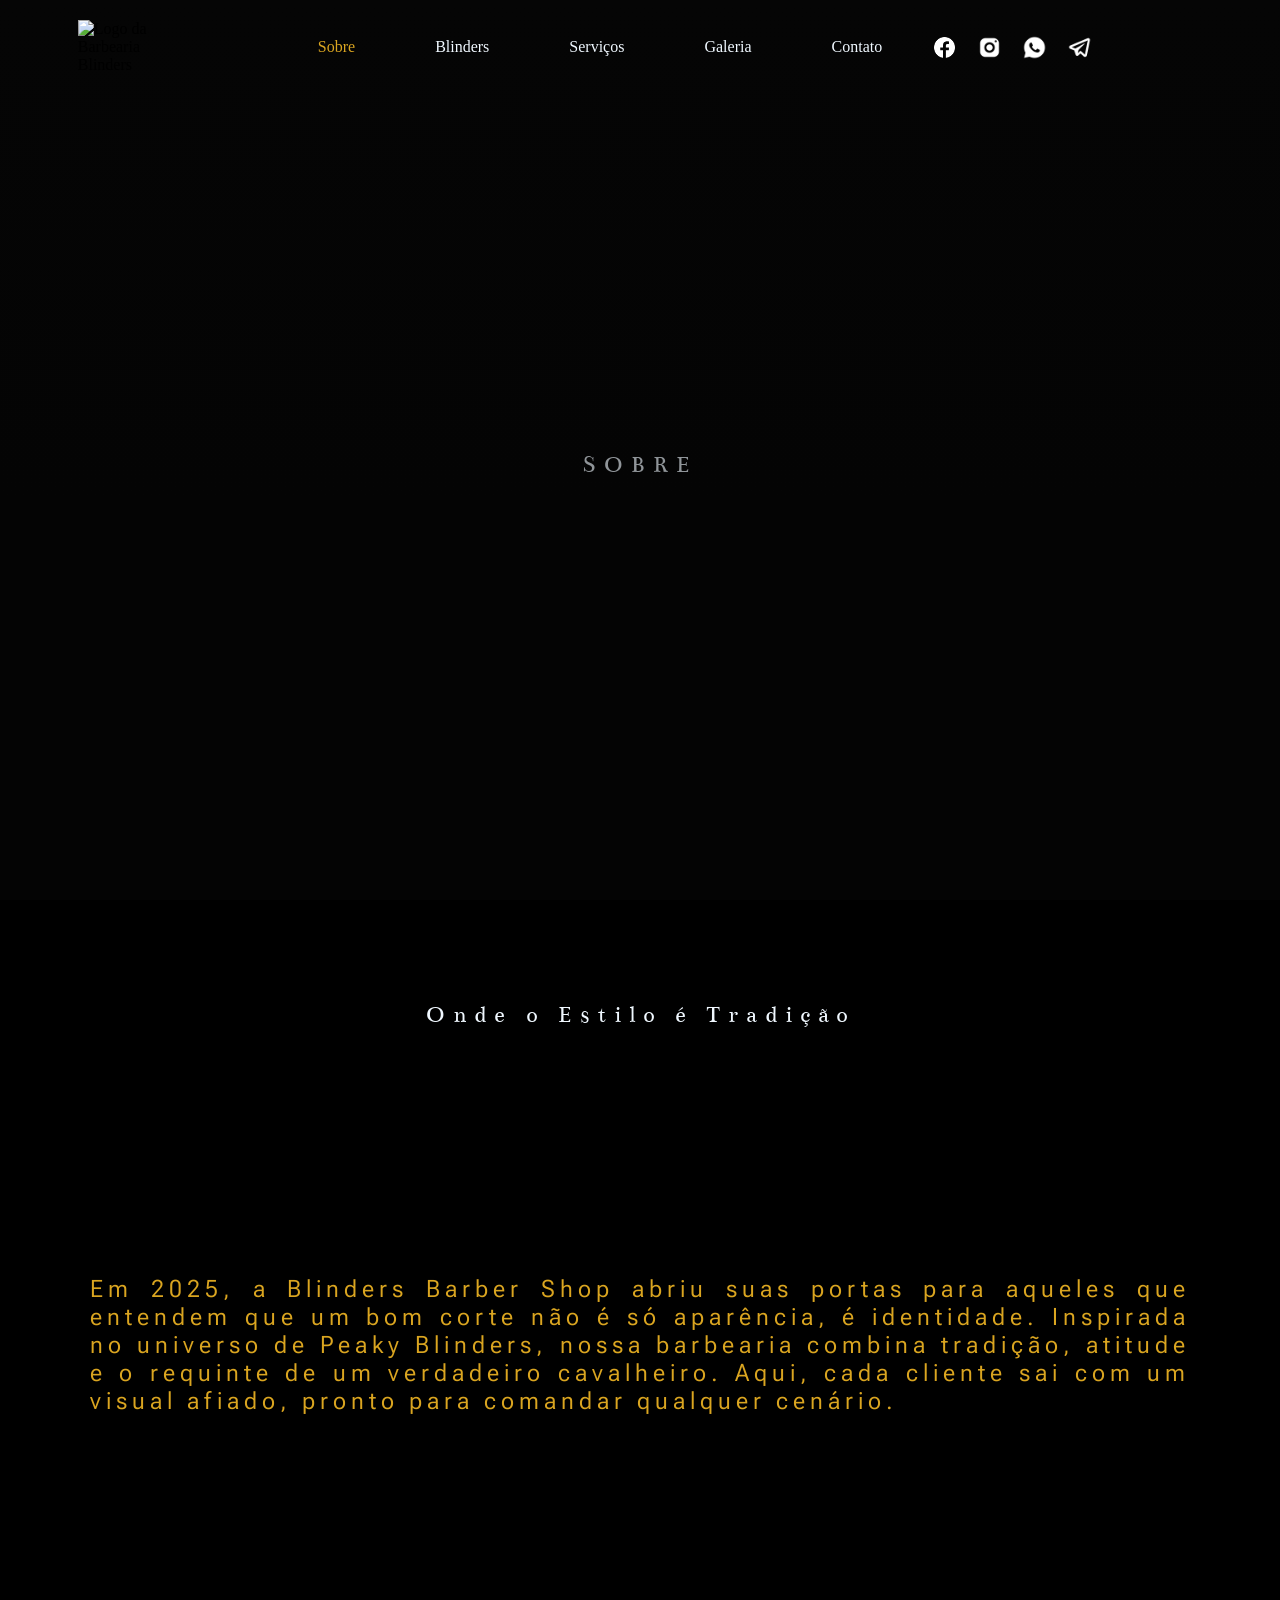
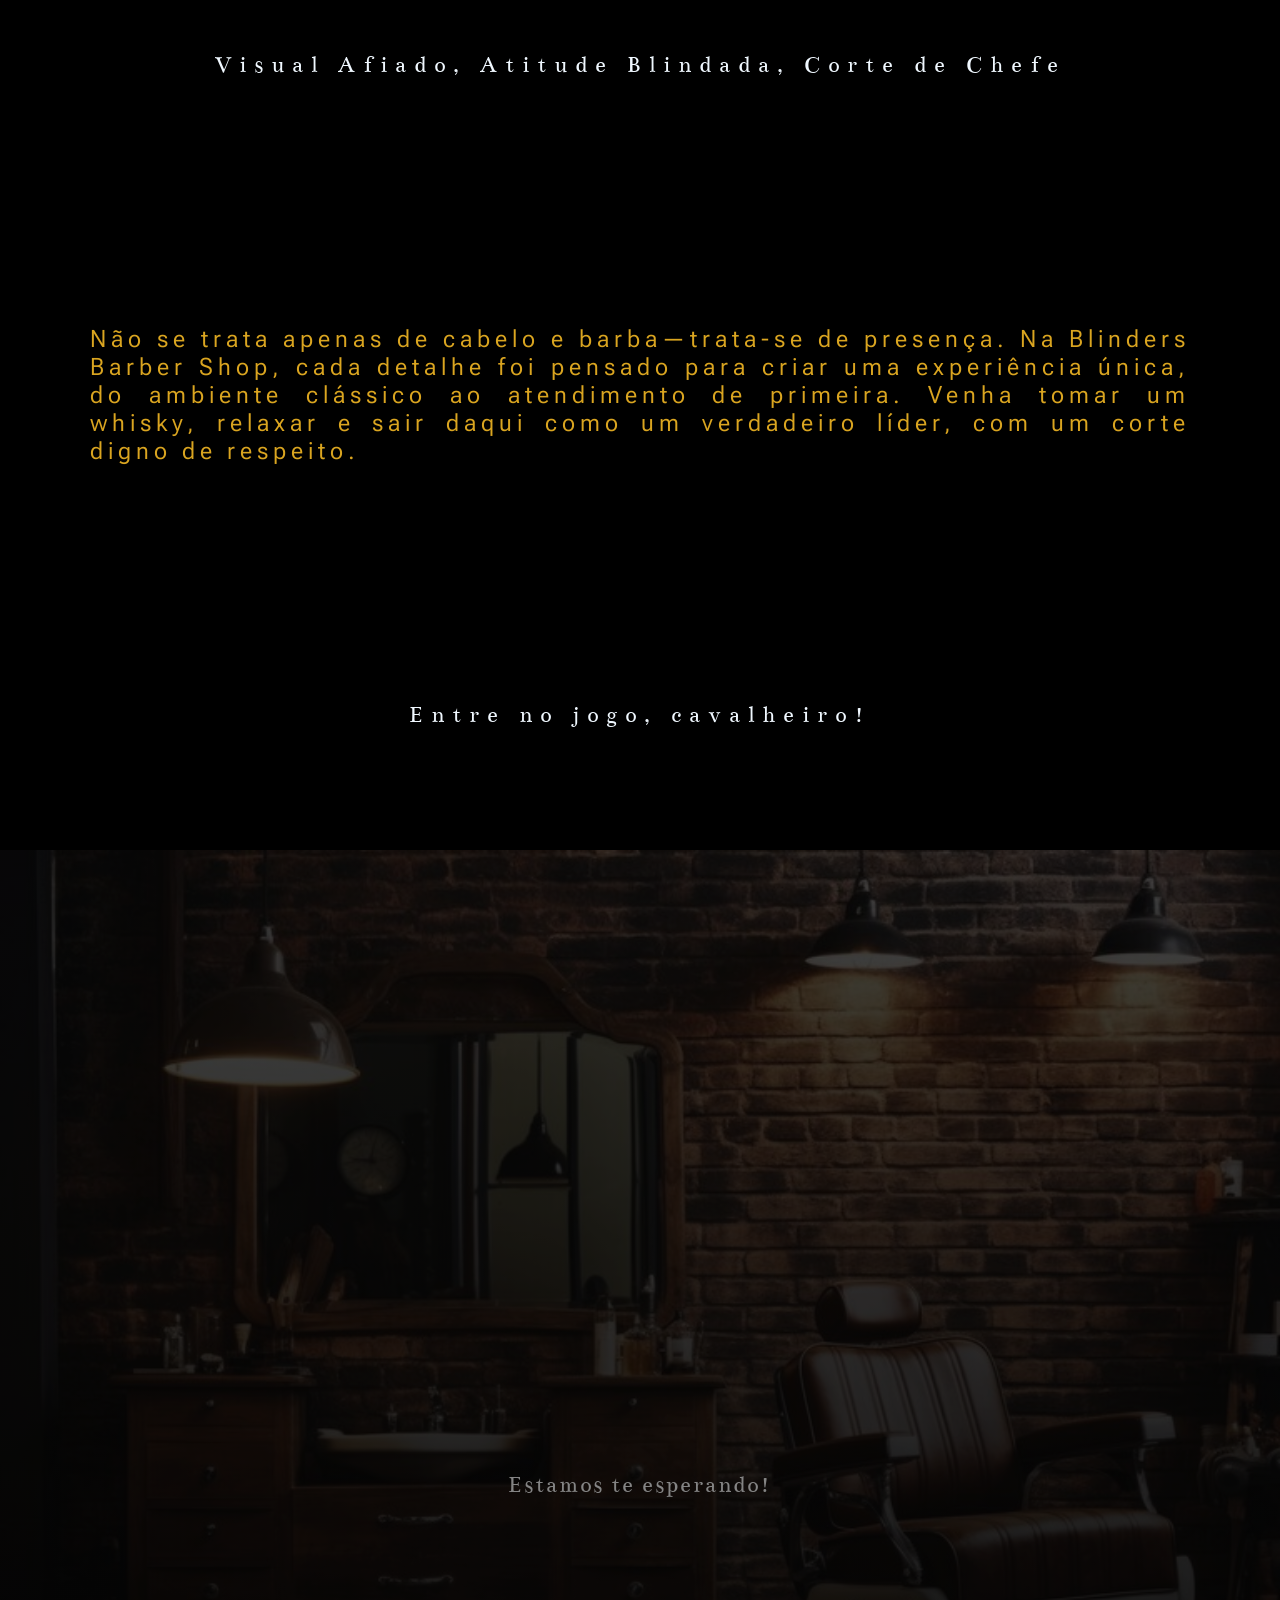
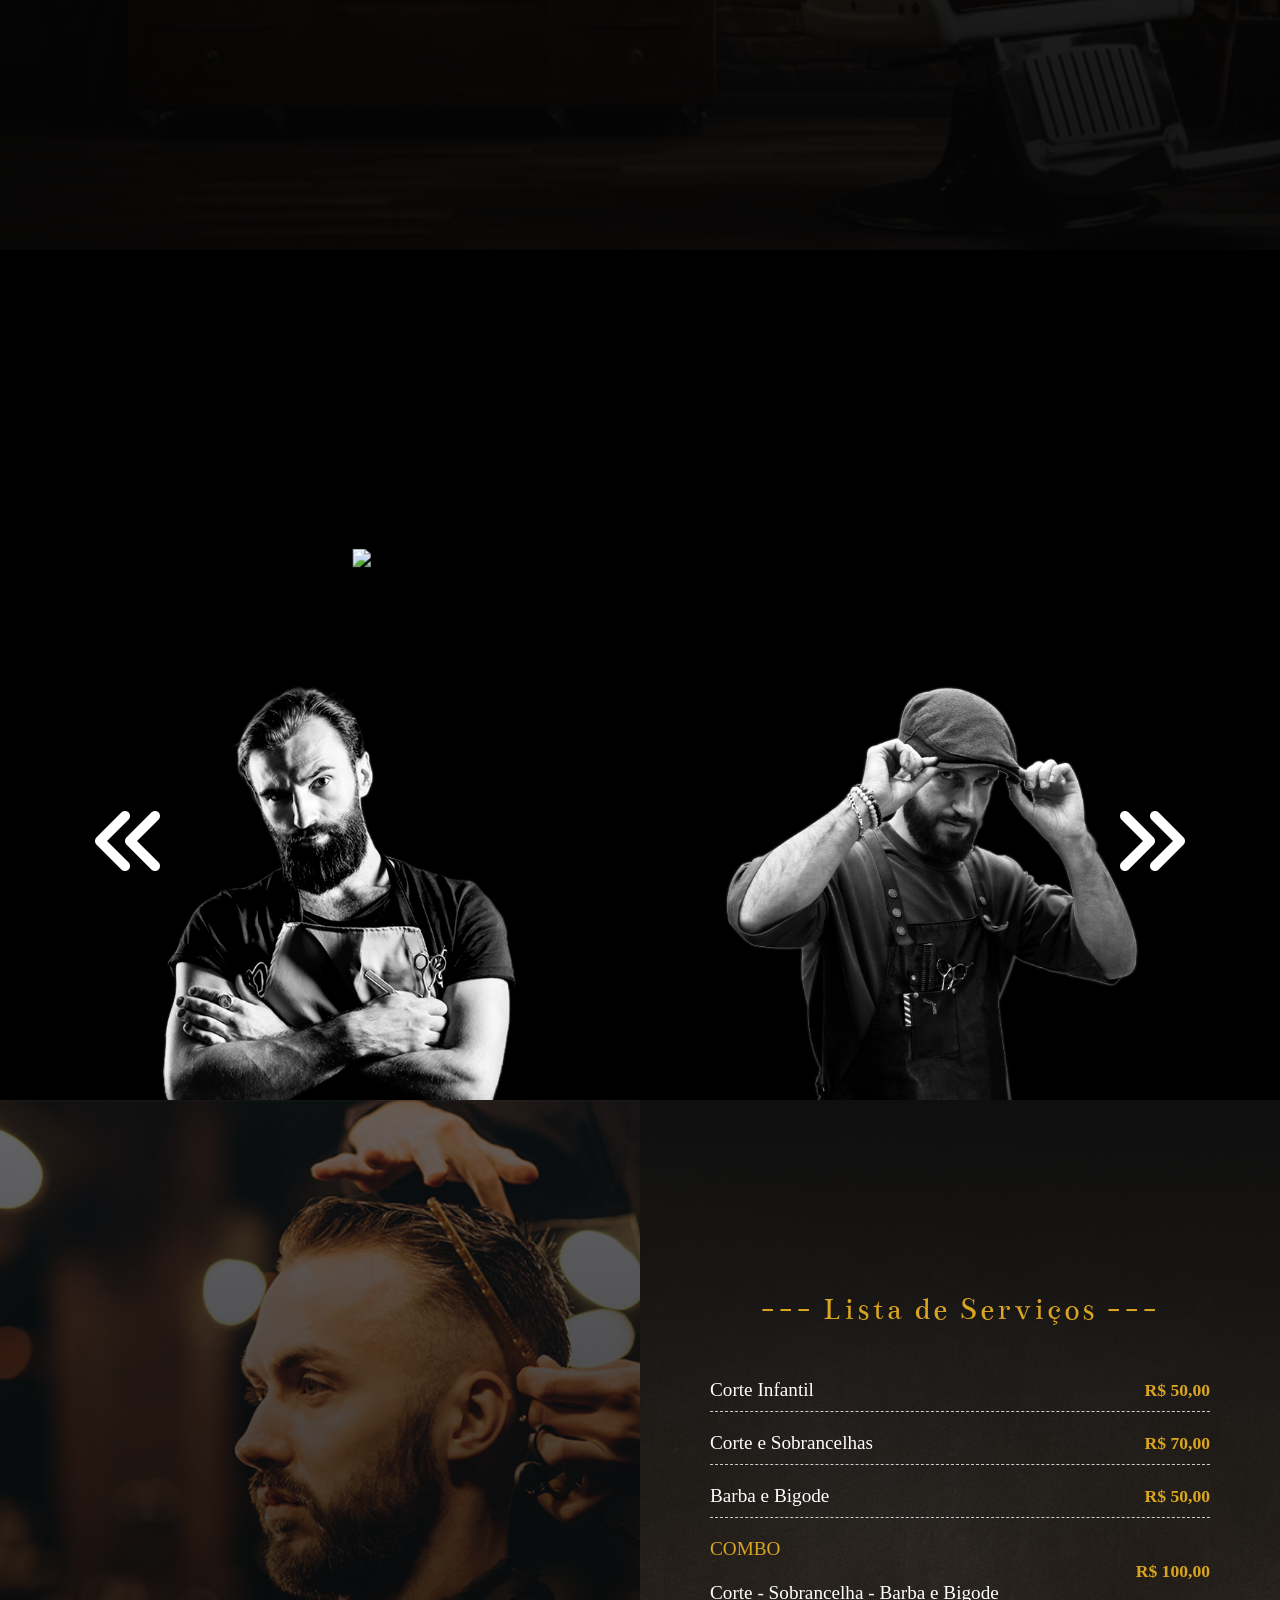
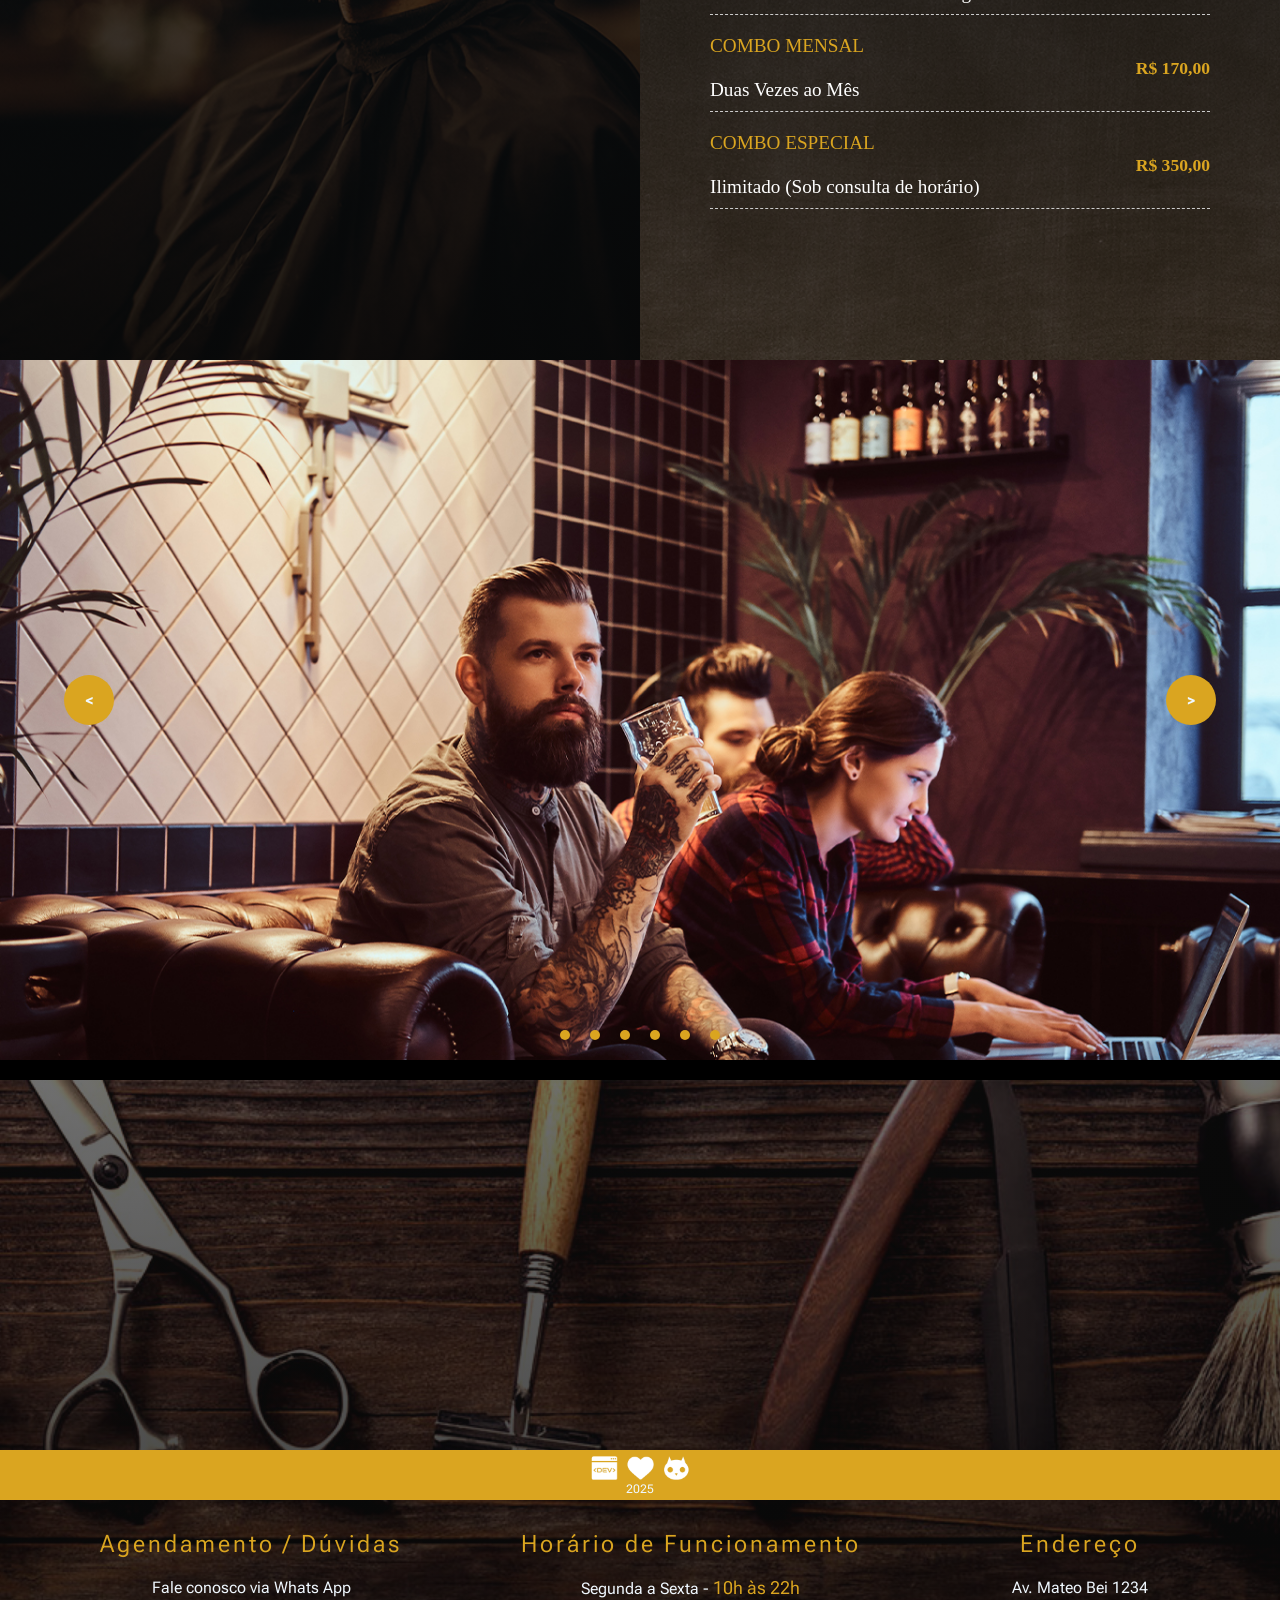
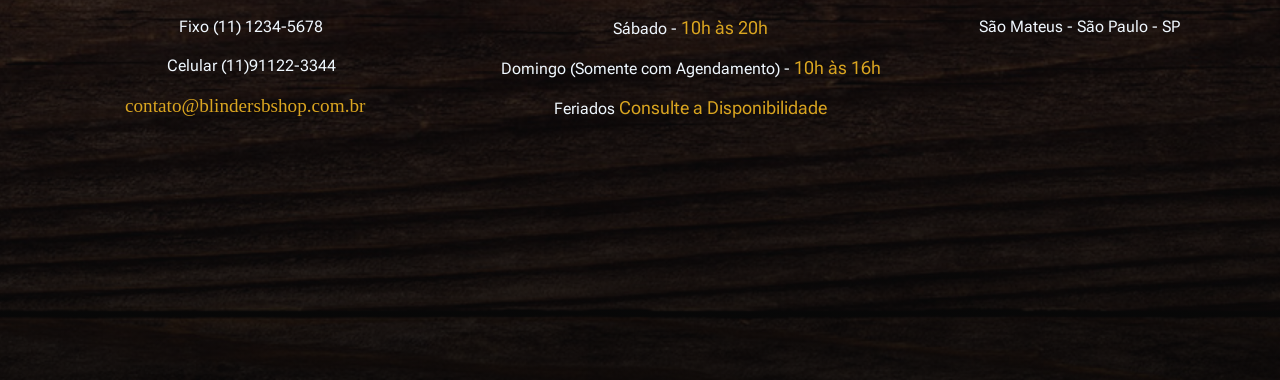
==== home.html @ 50cd3fdc "Add files via upload upload files" ====
<!DOCTYPE html>
<html lang="en">
<head>
    <meta charset="UTF-8">
    <meta name="viewport" content="width=device-width, initial-scale=1.0">

    <link rel="stylesheet" href="./css/home.css">
    <link rel="stylesheet" href="./css/reset.css">
    <link rel="stylesheet" href="./css/media.css">

    <!-- link font awesome -->
    <link rel="stylesheet" href="https://cdnjs.cloudflare.com/ajax/libs/font-awesome/6.7.2/css/all.min.css" integrity="sha512-Evv84Mr4kqVGRNSgIGL/F/aIDqQb7xQ2vcrdIwxfjThSH8CSR7PBEakCr51Ck+w+/U6swU2Im1vVX0SVk9ABhg==" crossorigin="anonymous" referrerpolicy="no-referrer" />

    <link rel="icon" href="./img/favcatblack.png">
    <title>Blinders Barbershop</title>
</head>
<body>
    
    <header>

        <!-- navbar -->

        <a href="index.html">
            <img class="logo" src="./img/LOGO BRANCO.png" alt="Logo da Barbearia Blinders">
        </a>
        <div class="menu">  
            <div class="btn">
                <i class="fas fa-times close-btn"></i>
            </div>
            <a href="#sobre" class="nav-link" >Sobre</a>
            <a href="#blinders" class="nav-link" >Blinders</a>
            <a href="#servicos" class="nav-link" >Serviços</a>
            <a href="#galeria" class="nav-link" >Galeria</a>
            <a href="#contato" class="nav-link" >Contato</a>
            <div class="icone">
                <img src="./img/icons8-facebook-384.png" alt="icone fecebook">           
                <img src="./img/icons8-instagram-480.png" alt="icone instagram">
                <img src="./img/icons8-whatsapp-480.png" alt="icone whats app">
                <img src="./img/icons8-telegram-app-480.png" alt="icone telegram"> 
            </div>
            </div>

            <div class="icone">
                
            </div>

            

            <div class="btn">
                <i class="fas fa-bars menu-btn"></i>
            </div>   
    </header>

    <main>

        <!-- sobre -->

        <section class="sobre" id="sobre">
            <div class="img">
                <div class="texto">
                    <h2>Sobre</h2>
                </div>
            </div>

            <div class="titulo autoScale">
                <h3 class="autoShow" >Onde o Estilo é Tradição</h3>
            </div>
            <div class="img1">
                <div class="texto1">
                    <p>Em 2025, a Blinders Barber Shop abriu suas portas para aqueles que entendem que um bom corte não é só aparência, é identidade. Inspirada no universo de Peaky Blinders, nossa barbearia combina tradição, atitude e o requinte de um verdadeiro cavalheiro. Aqui, cada cliente sai com um visual afiado, pronto para comandar qualquer cenário.</p>
                </div>
            </div>
    
            <div class="titulo autoScale">
                <h3 class="autoShow">Visual Afiado, Atitude Blindada, Corte de Chefe</h3>
            </div>
            <div class="img2">
                <div class="texto2">
                    <p>Não se trata apenas de cabelo e barba—trata-se de presença. Na Blinders Barber Shop, cada detalhe foi pensado para criar uma experiência única, do ambiente clássico ao atendimento de primeira. Venha tomar um whisky, relaxar e sair daqui como um verdadeiro líder, com um corte digno de respeito.</p>
                </div>
            </div>
    
            <div class="titulo autoScale">
                <h3 class="autoShow">Entre no jogo, cavalheiro!</h3>
            </div>
            <div class="img3">
                <div class="texto3">
                    <p class="autoScale">Estamos te esperando!</p>
                </div>
                <img src="img/LOGO BRANCO.png" alt="" class="logo_sobre autoScale">
            </div>
    
        </section>

        <!-- blinders -->

        <section class="blinders autoShow" id="blinders">
         

            <div class="clouds autoShow">
                <img src="img/cloud1.png" style="--i:1;">
                <img src="img/cloud2.png" style="--i:2;">
                <img src="img/cloud3.png" style="--i:3;">
                <img src="img/cloud4.png" style="--i:4;">
                <img src="img/cloud5.png" style="--i:5;">    
            </div> 

                  <!-- Carrossel -->
            <div class="galeria-container" >
                <button class="control prev"><i class="fa-solid fa-angles-left"></i></button>
                

                <div class="galeria">
                    <img class="galeria-item" src="img/Arthur.png" alt="Imagem 1">
                    <img class="galeria-item active" src="img/Tommy.png" alt="Imagem 2">
                    <img class="galeria-item" src="img/John.png" alt="Imagem 3">
                </div>

                    <button class="control next"><i class="fa-solid fa-angles-right"></i></button>
                    
                </div>  
            </div>

        </section>


        <!-- serviços -->

        <section class="servicos" id="servicos">
        
          <div class="serv_wrapper">
            <div class="box_esq autoShow2"></div>
            <div class="box_dir autoShow3">
                <div class="tabela">
                    <h2 class="autoScale">--- Lista de Serviços ---</h2>
                    <div class="lista_servicos">

                        <div class="item">
                            <span class="servico">Corte Infantil</span> 
                            <span class="preco">R$ 50,00</span>
                        </div>

                        <div class="item">
                            <span class="servico">Corte e Sobrancelhas</span> 
                            <span class="preco">R$ 70,00</span>
                        </div>
                
                        <div class="item">
                            <span class="servico">Barba e Bigode</span> 
                            <span class="preco">R$ 50,00</span>
                        </div>
                
                        <div class="item">
                            <span class="servico"><strong>COMBO</strong><br><br>Corte - Sobrancelha - Barba e Bigode</span> 
                            <span class="preco">R$ 100,00</span>
                        </div>
                
                        <div class="item">
                            <span class="servico"><strong>COMBO MENSAL</strong><br><br>Duas Vezes ao Mês</span> 
                            <span class="preco">R$ 170,00</span>
                        </div>
                
                        <div class="item">
                            <span class="servico"><strong>COMBO ESPECIAL</strong><br><br>Ilimitado (Sob consulta de horário)</span> 
                            <span class="preco">R$ 350,00</span>
                        </div>
                    </div>
                </div>   
            </div>
          </div>      
        </section>
       
        <!-- galeria -->

        <section class="slider" id="galeria">
            <div class="lista">
                <div class="itens">
                    <img src="./img/galeria_1.jpg" alt="">
                </div>
                <div class="itens">
                    <img src="./img/galeria_2.jpg" alt="">
                </div>
                <div class="itens">
                    <img src="./img/galeria_3.jpg" alt="">
                </div>
                <div class="itens">
                    <img src="./img/galeria_4.jpg" alt="">
                </div>
                <div class="itens">
                    <img src="./img/galeria_5.jpg" alt="">
                </div>
                <div class="itens">
                    <img src="./img/galeria_6.jpg" alt="">
                </div>
            </div>
            <div class="botao">
                <button id="prev">&lt</button>
                <button id="next">&gt</button>
            </div>
            <ul class="pontos">
                <li class="active"></li>
                <li></li>
                <li></li>
                <li></li>
                <li></li>
                <li></li>
            </ul>
        </section>

       
       <!-- contato -->

       <section class="contato autoShow2" id="contato">

            <div class="card">
                <h2>Agendamento / Dúvidas</h2>
                <p>Fale conosco via <a href="#">Whats App</a></p>
                <p>Fixo <a href="#">(11) 1234-5678</a></p>
                <p>Celular <a href="#">(11)91122-3344</a></p>
                <button class="email" onclick="openBox()">contato@blindersbshop.com.br</button>

            </div>

      
            <div class="card">
                <h2>Horário de Funcionamento</h2>
                <p>Segunda a Sexta - <span>10h às 22h</span></p>
                <p>Sábado - <span>10h às 20h</span></p>
                <p>Domingo (Somente com Agendamento) - <span>10h às 16h</span></p>
                <p>Feriados <span>Consulte a Disponibilidade</span></p>
            </div>

            <div class="card">
                <h2>Endereço</h2>
                <a href="#" class="local">Av. Mateo Bei 1234</a>
                <p>São Mateus - São Paulo - SP</p>
            </div>

        <div class="modal_container">

            <!-- modal email e local -->
   
            <div class="modal">
               <h2>Contato</h2>
               <div class="close">
                   <i class="fas fa-times close-email" onclick="closeBox()"></i>
               </div>
               <form action="#" method="post">
                   <label>Nome</label>
                   <input type="text" name="name" placeholder="Digite seu nome" autocomplete="off">
                   <label>Email</label>
                   <input type="text" name="email" placeholder="Digite seu email" autocomplete="off">
                   <label>Mensagem</label>
                   <textarea name="message" cols="30" rows="10" placeholder="Digite sua mensagem"></textarea>
                   <button type="submit">Enviar</button>
               </form>
            </div>
   
          </div>
   
        
       </section>       
    </main>

     <!-- footer -->

     <footer class="footer">
        <img src="./img/logo_dlc.png" alt="">
        <p>2025</p>
     </footer>


    <script src="script.js"></script>
    
</body>
</html>
---- css/home.css ----
a {
    color: aliceblue;
    font-size: 1rem;
    text-decoration: none;
    transition: 0.3s;
 }
 
 a:hover {
    opacity: 0.7;
 }

body {
    
    flex-direction: column;
    background-color: black;
    min-height: 100vh;
}

section {
    height: 100%;
}

header {
    position:fixed;
    display: flex;
    width: 100%;
    justify-content: center;
    align-items: center;
    top: 0;
    left: 0;
    padding: 20px 100px;
    z-index: 1000;
    transition: 0.6s;
}

header.sticky {        
    background: rgba(0, 0, 0, 0.965);   /*--sem background a navbar fica transparente--*/
    padding: 15px 100px;
}


.logo {
    position: relative;
    display: flex;
    width: 100px;
    right: 100px;
    
    
}



header .menu {
    position: relative;
    display: flex;
    justify-content:center;
    align-items: center;
 
}


header .btn {
    color: #daa520;
    font-size: 25px;
    margin-left: auto;
    cursor: pointer;
    display: none;
}




header .menu a {
    color: aliceblue;
    font-size: 16px;
    font-weight: 500;
    margin: 0 30px;
    padding: 0 10px;
    transition: 0.3s;   
}

header .menu a:hover{
   color: goldenrod;
}

header .menu a.active {
    color: goldenrod;
}

.icone {
    display: flex;
}

.icone img {
    width: 25px;
    height: auto;
    margin: 0 10px;
    transition: transform 0.3s ease-in-out;
}

.icone img:hover {
    transform: scale(1.2);
}



@media (max-width: 768px) {
    header .btn {
        display: block;  
    }

    header .menu {
        position: fixed;
        background: rgba(0, 0, 0, 0.965);  
        flex-direction: column;
        min-width: 100%;
        height: 100vh;
        top: 0;
        right: -100%;
        padding: 80px 50px;
        transition: 0.6s;
    }
    
    header .menu.active {
        right:0;
    }

    header .menu .close-btn {
        position: absolute;
        color: #daa520;
        font-size: 25px;
        top: 20px;
        left: 50%;  
        transform: translateX(-50%); 
        cursor: pointer;
    }
   
    header .menu a {
        display: block;
        font-size: 20px;
        margin: 20px;
        padding: 0 15px;
        text-align: center;
    }

   /* Ajuste para os ícones */
   .menu .icone {
        display: flex;
        flex-direction: row; /* Garante que os ícones fiquem em linha */
        justify-content: center; /* Centraliza os ícones */
        gap: 15px; /* Espaço entre os ícones */
        margin-top: 20px; /* Espaço acima dos ícones */
        margin-bottom: 20px; /* Adiciona um espaçamento na parte inferior */
    
}

    .menu .icone img {
        width: 25px; /* Define um tamanho fixo para os ícones */
        height: auto; /* Mantém os ícones quadrados */
        object-fit: contain; /* Garante que os ícones se ajustem corretamente */
}
}




/* --sobre-- */

main {
    position: absolute;
    display: flex;
    flex-direction: column;
   
   
}

.sobre  h2 {
    font-family: "Bentham", serif;
    font-size: 1.5rem;
    text-align: center;
    color: aliceblue;
    letter-spacing: 8px;
    animation: opacity 5s ease-in forwards;
    opacity: 0;
}

@keyframes opacity {
    0% {
        opacity: 0;
        
    }
    100% {
        opacity: 1;
        
    }
}

.sobre h3  {
    font-family: "Bentham", serif;
    font-size: 1.5rem;
    text-align: center;
    color: aliceblue;
    letter-spacing: 8px;
   
}


.img, .img1, .img2, .img3 {
    position: relative;
    background-position: center;
    background-size: cover;
    background-repeat: no-repeat;
    background-attachment: fixed;
    

}

.img {
    background: linear-gradient(rgba(15, 15, 15, 0.6), rgba(8, 8, 8, 0.9)), url(../img/bg_sobre.jpg) no-repeat;
    background-size: cover;
    width: 100vw;
    height: 100vh;
    opacity: 0.6;
   
    

}

.img .overlay_bg {
    background: linear-gradient(#0f0702 #e2e2e2);
}

.img1 {
    background-image: linear-gradient(rgba(15, 15, 15, 0.6), rgba(8, 8, 8, 0.9)), url(../img/bgSobre_1.jpg);
    min-height: 400px;
    
   
}

.img2 {
    background-image:linear-gradient(rgba(15, 15, 15, 0.6), rgba(8, 8, 8, 0.9)), url(../img/bgSobre_2.jpg);
    min-height: 400px;
    
   
} 

.img3 {
    background: linear-gradient(rgba(15, 15, 15, 0.6), rgba(8, 8, 8, 0.9)), url(../img/bg_sobre_2.jpg) no-repeat;
    background-size: cover;
    width: 100%;
    height: 1000px;
    opacity: 0.6;
    
}

.titulo {
    width: 100%;
    height: 200px;
    margin-top: 50px;
    align-items: center;
    text-align: center;
    padding: 50px 80px;
    background-color: black;
    color: #fff;
}

.texto {  
    position: relative;
    top: 50%;
    font-family: "Roboto Flex", sans-serif;
    text-align: center;
    color: goldenrod;
    font-size: 1.5rem;
    letter-spacing: 5px;
    text-transform: uppercase;
}


.texto1, .texto2 {
    position: relative;
    top: 75px;
    margin: 25 25 25 25;
    padding: 50px 90px;
    font-family: "Roboto Flex", sans-serif;
    text-align: justify;
    color: goldenrod;
    font-size: 1.5rem;
    letter-spacing: 5px; 
}
    
.texto3 {
    position: relative;
    top: 570px;
    text-align: center;
    padding: 50px 50px;
    font-family: "Bentham", serif;
    color: #dcdcdc;
    font-size: 1.5rem;
    letter-spacing: 2px;
}

.logo_sobre {
    display: flex;
    justify-content: center;
    flex-direction: column;
    margin: 0 auto; /* Auto centraliza na horizontal */
    margin-top: 350px;
    max-width: 250px;
    padding: 10px;
}

/* --animation-- */

.autoScale {
    animation: autoScale;
    animation-timeline: view();
}

@keyframes autoScale {
    0% {
        transform: scale(0);
    }
    100% {
        transform: scale(1);
    }
}


.autoShow {
    animation: autoShow both;
    animation-timeline: view(100% 5%);
}

@keyframes autoShow {
    0% {
        opacity: 0;
        transform: translateY(200px) scale(0.3);
    }
    100% {
        opacity: 1;
        transform: translateY(0) scale(1);
    }
}




/* --Blinders-- */


.blinders {
    display: flex;
    justify-content: center;
    background: black;
    background-size: cover;
    background-position: center;
    align-items: flex-end;
    width: 100%;
    height: 100vh;      
    overflow: hidden;
}


/* Nuvens */
.blinders .clouds {
    position: absolute;
    top: 0;
    left: 0;
    width: 100%;
    height: 100%;
    overflow: hidden;
    pointer-events: none;
    z-index: 1;
}

.blinders .clouds img {
    position: absolute;
    bottom: 0;
    max-width: 100%;
    animation: clouds calc(10s * var(--i)) linear infinite;
    opacity: 0.1;
   
}

@keyframes clouds {
   100% {
    opacity: 0;
    transform: scale(1);
   }
   25%, 75% {
    opacity: 1;
   }
   100% {
    opacity: 0;
    transform: scale(3);
   }
   
}


/* Carrossel */
.galeria-container {
    display: flex;
    justify-content: center;
    align-items: flex-end;
    width: 100%;
    max-width: 1100px;
    height: 550px;
    position: absolute;
    bottom: -40px;
    left: 50%;
    transform: translateX(-50%);
    z-index: 10;
    overflow: visible;
}

.galeria {
    display: flex;
    justify-content: center;
    align-items: flex-end;
    position: relative;
    width: 100%;
    height: 100%;
}

.galeria-item {
    position: absolute;
    width: 500px; /* Ajustado para melhorar proporção */
    height: 550px; 
    transition: transform 0.5s ease, opacity 0.5s ease, filter 0.5s ease;
    bottom: 0px; /* Para que as setas fiquem abaixo */
    filter: grayscale(100%);
    object-fit: contain;
}

.galeria-item.active {
    transform: scale(1.15);
    z-index: 3;
    opacity: 1;
    bottom: 50px;
    filter: grayscale(0%);
    
}

.galeria-item.left {
    transform: translateX(-290px) scale(0.85);
    z-index: 2;
}

.galeria-item.right {
    transform: translateX(290px) scale(0.85);
    z-index: 2;
}

/* Controles (setas) */
.control {
    background: none; /* Remove borda */
    border: none;
    font-size: 80px; /* Aumenta o tamanho */
    font-weight: bold;
    color: white;
    cursor: pointer;
    position: absolute;
    z-index: 5;
    transition: opacity 0.3s;
    bottom: 300px; /* --0px desce fica abaixo do carrossel / mudar no @media-- */

}

.control:hover {
    color: goldenrod;
    transform: scale(1.3);
}

.prev {    /*--left e right com 25% centraliza ao centro / mudar no @media--*/
    left: 0;
}

.next {
    right: 0;
}


/* --serviços-- */

.servicos {
    width: 100%;
    height: 10vh;
    display: flex;
    flex-direction: column;
    justify-content: center;
    align-items: center;
    margin-top: 20px;
}


.serv_wrapper {
    width: 100%;
    height: 100vh;
    display: flex;
   
}


.box_esq {
    position: relative;
    display: flex;
    margin-top: 335px;
    width: 50%;
    height: 100vh;
    background: linear-gradient(rgba(15, 15, 15, 0.6), rgba(8, 8, 8, 0.9)), url(../img/box_servicos.jpg) center no-repeat;
    background-size: cover;
}


.box_dir {
    display: flex;
    flex-direction: column;
    justify-content: center;
    align-items: center;
    margin-top: 335px;
    width: 50%;
    height: 100vh;
    background: linear-gradient(rgb(15, 15, 15), rgba(53, 36, 10, 0.5)), url(../img/bg_valor.jpg) center no-repeat;
    background-size: cover;
}


.tabela {
    display: flex;
    justify-content: center;
    flex-direction: column;
    align-items: center;
    text-align: center;
    width: 100%;
}

.tabela h2 {
    font-family: "Bentham", serif;
    font-size: 2rem;
    font-weight: 300;
    letter-spacing: 3px;
    color: goldenrod;
}

.lista_servicos {
    width: 100%;
    max-width: 500px; /* Define um limite para a largura */
    margin-top: 30px;
}

.item {
    display: flex;
    justify-content: space-between; /* Mantém serviço à esquerda e preço à direita */
    align-items: center;
    padding: 10px 0;
    border-bottom: 1px dashed #ccc; /* Linha separadora */
    gap: 20px; /* Espaço entre os elementos */
    margin-top: 10px;
}

.servico {
    flex: 1; /* Ocupa o espaço disponível */
    text-align: left;
    font-size: 1.2rem;
    color: white;
}

.preco {
    min-width: 80px; /* Define um tamanho mínimo para evitar colar */
    text-align: right;
    font-weight: bold;
    color: goldenrod;
    font-size: 1.1rem;

}

strong {
    color: goldenrod;
}




.autoShow2 {
    animation: autoShow2 both;
    animation-timeline: view(100% 5%);
}

@keyframes autoShow2 {
    0% {
        opacity: 0;
        transform: translateX(-100%);
    }
    100% {
        opacity: 1;
        transform: translateX(0);
    }
}

.autoShow3 {
    animation: autoShow3 both;
    animation-timeline: view(100% 5%);
}

@keyframes autoShow3 {
    0% {
        opacity: 0;
        transform: translateX(100%);
    }
    100% {
        opacity: 1;
        transform: translateX(0);
    }
}


/* --galeria-- */


.slider {
    width: 1300px;
    max-width: 100vw;
    height: 700px;
    margin: auto;
    position: relative;
    overflow: hidden;
    margin-top: 700px;
}

.slider .lista {
    position: absolute;
    width: max-content;
    height: 100%;
    left: 0;
    top: 0;
    display: flex;
    transition: 1s;
}

.slider .lista img {
    width: 1300px;
    max-width: 100vw;
    height: 100%;
    object-fit: cover;
}

.slider .botao {
    position: absolute;
    top: 45%;
    left: 5%;
    width: 90%;
    display: flex;
    justify-content: space-between;
}

.slider .botao button {
    width: 50px;
    height: 50px;
    border-radius: 50%;
    background-color: goldenrod;
    color: aliceblue;
    border: none;
    font-family: "Roboto Flex", sans-serif;
    font-weight: bolder;
}

.slider .pontos {
    position: absolute;
    bottom: 10px;
    left: 0;
    color: aliceblue;
    width: 100%;
    margin: 0;
    padding: 0;
    display: flex;
    justify-content: center;
}

.slider .pontos li {
    list-style: none;
    width: 10px;
    height: 10px;
    background-color: goldenrod;
    margin: 10px;
    border-radius: 20px;
    transition: 0.5s;
}

.slider .pontos li .active {
    width: 30px;
}



/* --contato-- */

.contato {
    position: relative;
    width: 100%;
    height: 100vh;
    display: flex;
    flex-direction: row;
    justify-content: space-between;
    align-items: flex-start;
    padding: 450px 100px 0 100px;
    background: linear-gradient(rgba(15, 15, 15, 0.6), rgba(8, 8, 8, 0.9)), url(../img/bg_contato.jpg) center no-repeat;
    background-position: center;
    background-size: cover;
    margin-top: 20px;
    opacity: 0;
}

.contato h2 {
    font-family: "Roboto Flex", sans-serif;
    font-size: 1.5rem;
    font-weight: 400;
    letter-spacing: 3px;
    color: goldenrod;
    margin-bottom: 10px;
}

.contato p  {
    font-family: "Roboto Flex", sans-serif;
    font-size: 1rem;
    color: aliceblue;
    padding: 10px 0;

}

.contato span {
    color: goldenrod;
    font-size: 1.1rem;
}


.email {
    display: block;
    padding: 10px 0;
    font-size: 1.2rem;
    color: goldenrod;
    margin-left: 25px;
    background: none;
    transition: 0.3s ease-in;
}

.email:hover {
    transform: scale(1.3);
    color: goldenrod;
}
.local {
    display: block;
    font-family: "Roboto Flex", sans-serif;
    font-size: 1rem;
    color: aliceblue;
    padding: 10px 0;
    transition: 0.3s ease-in;
}

.local:hover {
    transform: scale(1.3);
    color: goldenrod;
}

.card {
    align-items: center;
    text-align: center;

}

/* --modal email e local-- */


.modal_container {
    position: absolute;
    display: flex;
    justify-content: left;
    left: 100px;
    bottom: 10px;
    overflow: hidden;

    display: none;
}

.active {
    display: flex;
}

.active .modal {
    animation: modal .4s ease-in-out;
}


.modal {
    display: flex;
    align-items: center;
    justify-content: center;
    flex-direction: column;
    padding: 10px 45px;
    background: black;
    width: 320px;
    border-radius: 10px;
    box-shadow: rgba(0, 0, 0, 0.45) 0px 25px 20px -20px;
}

.modal h2 {
    font-family: "Roboto Flex", sans-serif;
    font-size: 1.2rem;
    color: goldenrod;
    margin: 32px;
    margin-top: 15px;
}

.modal .close {
    position: relative;
    color: aliceblue;
    font-size: 1.2rem;
    cursor: pointer;
    
}

.close .close-email {
    position: relative;
    margin-left:200px ;
    bottom: 50px;  
    transition: .3s ease-in;
}

.close .close-email:hover {
    transform: scale(1.3);
}

.modal form {
    display: flex;
    flex-direction: column;
    width: 100;
    
}

form label {
    color: azure;
    font-size: 1rem;
    margin-bottom: 4px;
}

form input {
    padding: 15px;
    outline: none;
    border: 0;
    margin-bottom: 20px;
    font-size: 1rem;
    border-radius: 5px;
}

    form textarea {
        padding: 10px;
        outline: none;
        border: 0;
        font-size: 15px;
        margin-bottom: 10px;
    }

    form button {
        padding: 10px;
        cursor: pointer;
        font-size: 1rem;
        color: aliceblue;
        background: goldenrod;
        border-radius: 0 0 10px 10px;
        margin-bottom: 15px;
        transition: .3s ease-in;
    }

    button:hover {
        opacity: 0.9;
    }


    

    /* --footer-- */

.footer {
    position: absolute;
    display: flex;
    flex-direction: column;
    justify-content: center;
    align-items: center;
    width: 100%;
    height: 50px;
    background-color: goldenrod;
    top: 6250px;   
}

.footer img {
    width: 100px;
    cursor: pointer;
    transition: .3s ease-in;
}

.footer img:hover {
    transform: scale(1.1);
}

.footer p {
    font-family: "Roboto Flex", sans-serif;
    font-size: 12px;
    color: aliceblue;
}
---- css/media.css ----
/* --media queries-- */


/* --375 px-- */
@media (max-width: 375px ) {
   .header_opening{
        position: fixed;
    
   }

    .container_logo {
        display: flex;
        flex-direction: column;
        justify-content: center;
        align-items: center;
    


    }
   .detalhe_logo {
        width: 120px;
   
    
   }
   .logo_splash {
        width: 150px;
    
   }

   h1 {
        font-size: 12px;
   }

   hr {
        width: 150px;
   }
   .btn {
        font-size: 12px;
   }

   /* --home-- */

   /* --navbar-- */

   header .logo{
        width: 80px;
        margin-left: 20px;
   }

   header .btn .close-btn{
        display: block;
        
    }

    /* ---sobre- */

    .texto, .texto1, .texto2 {
        font-size: 15px;
    }







}
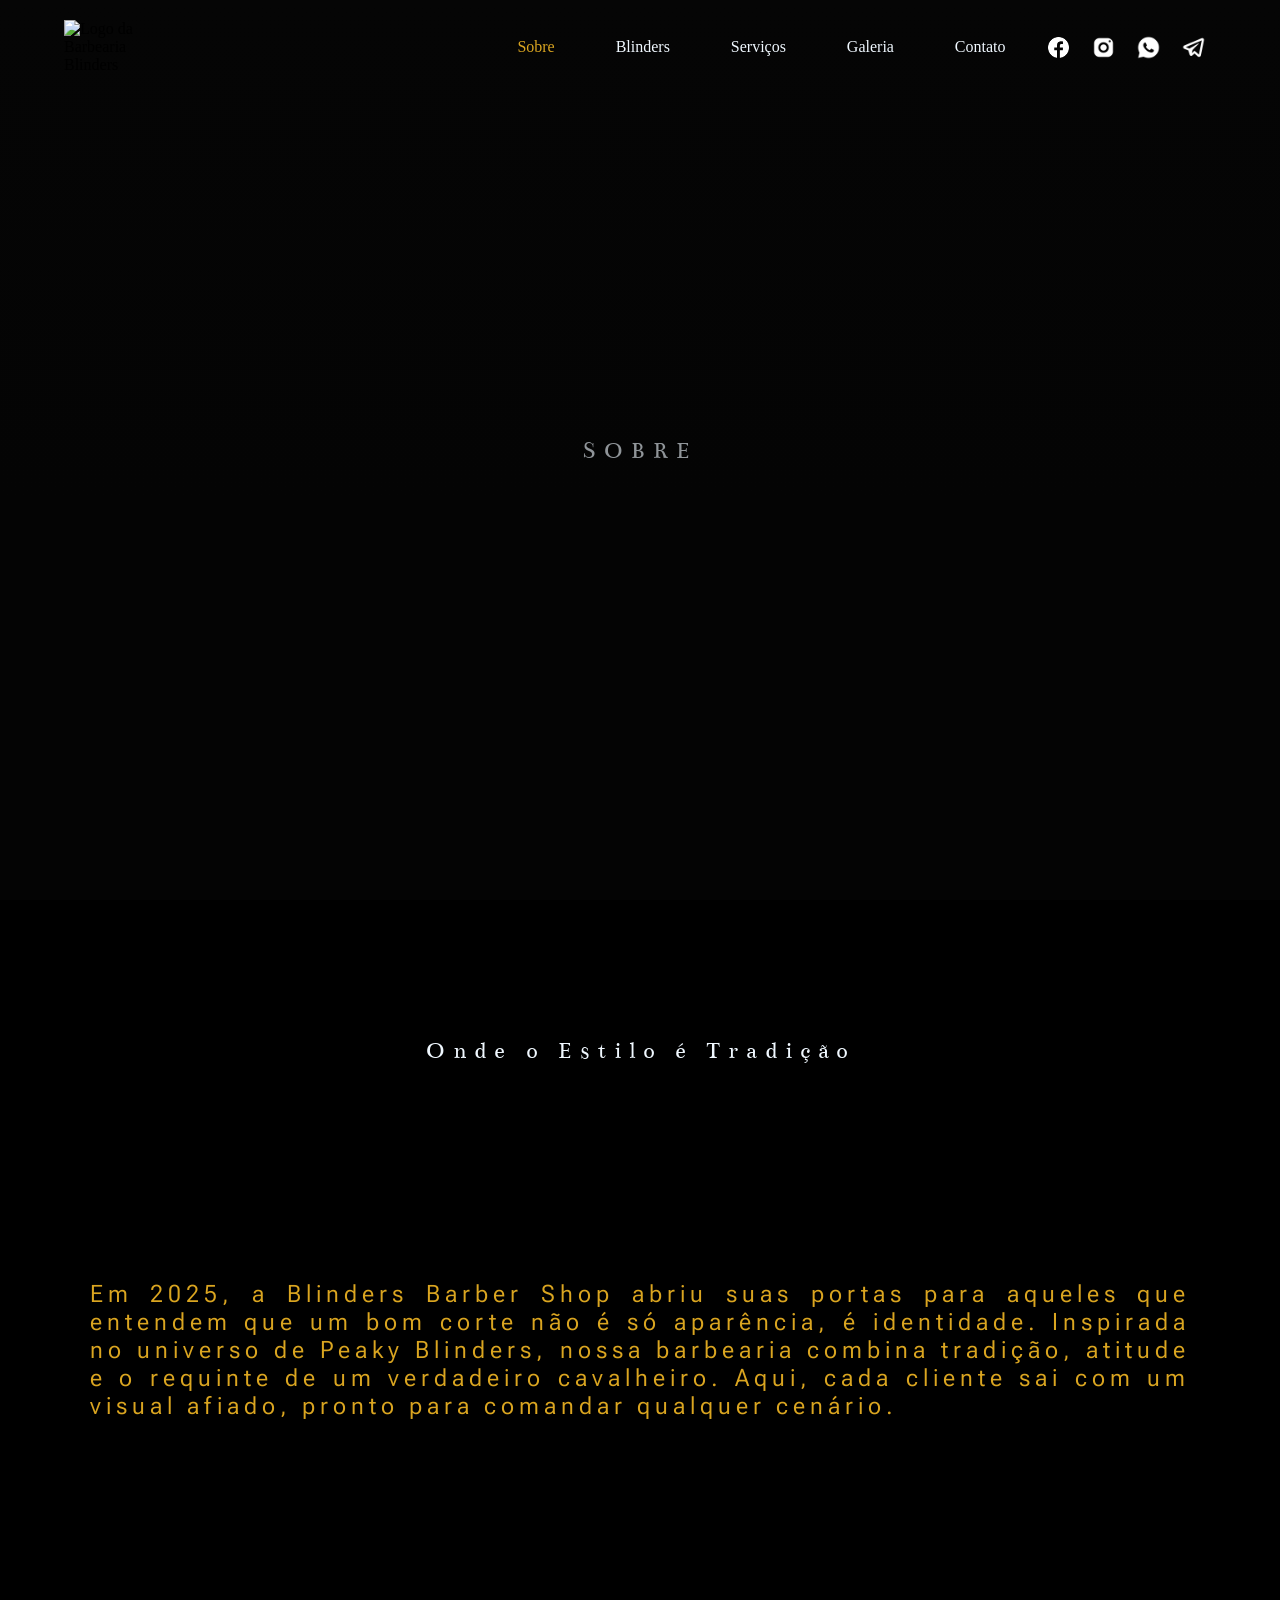
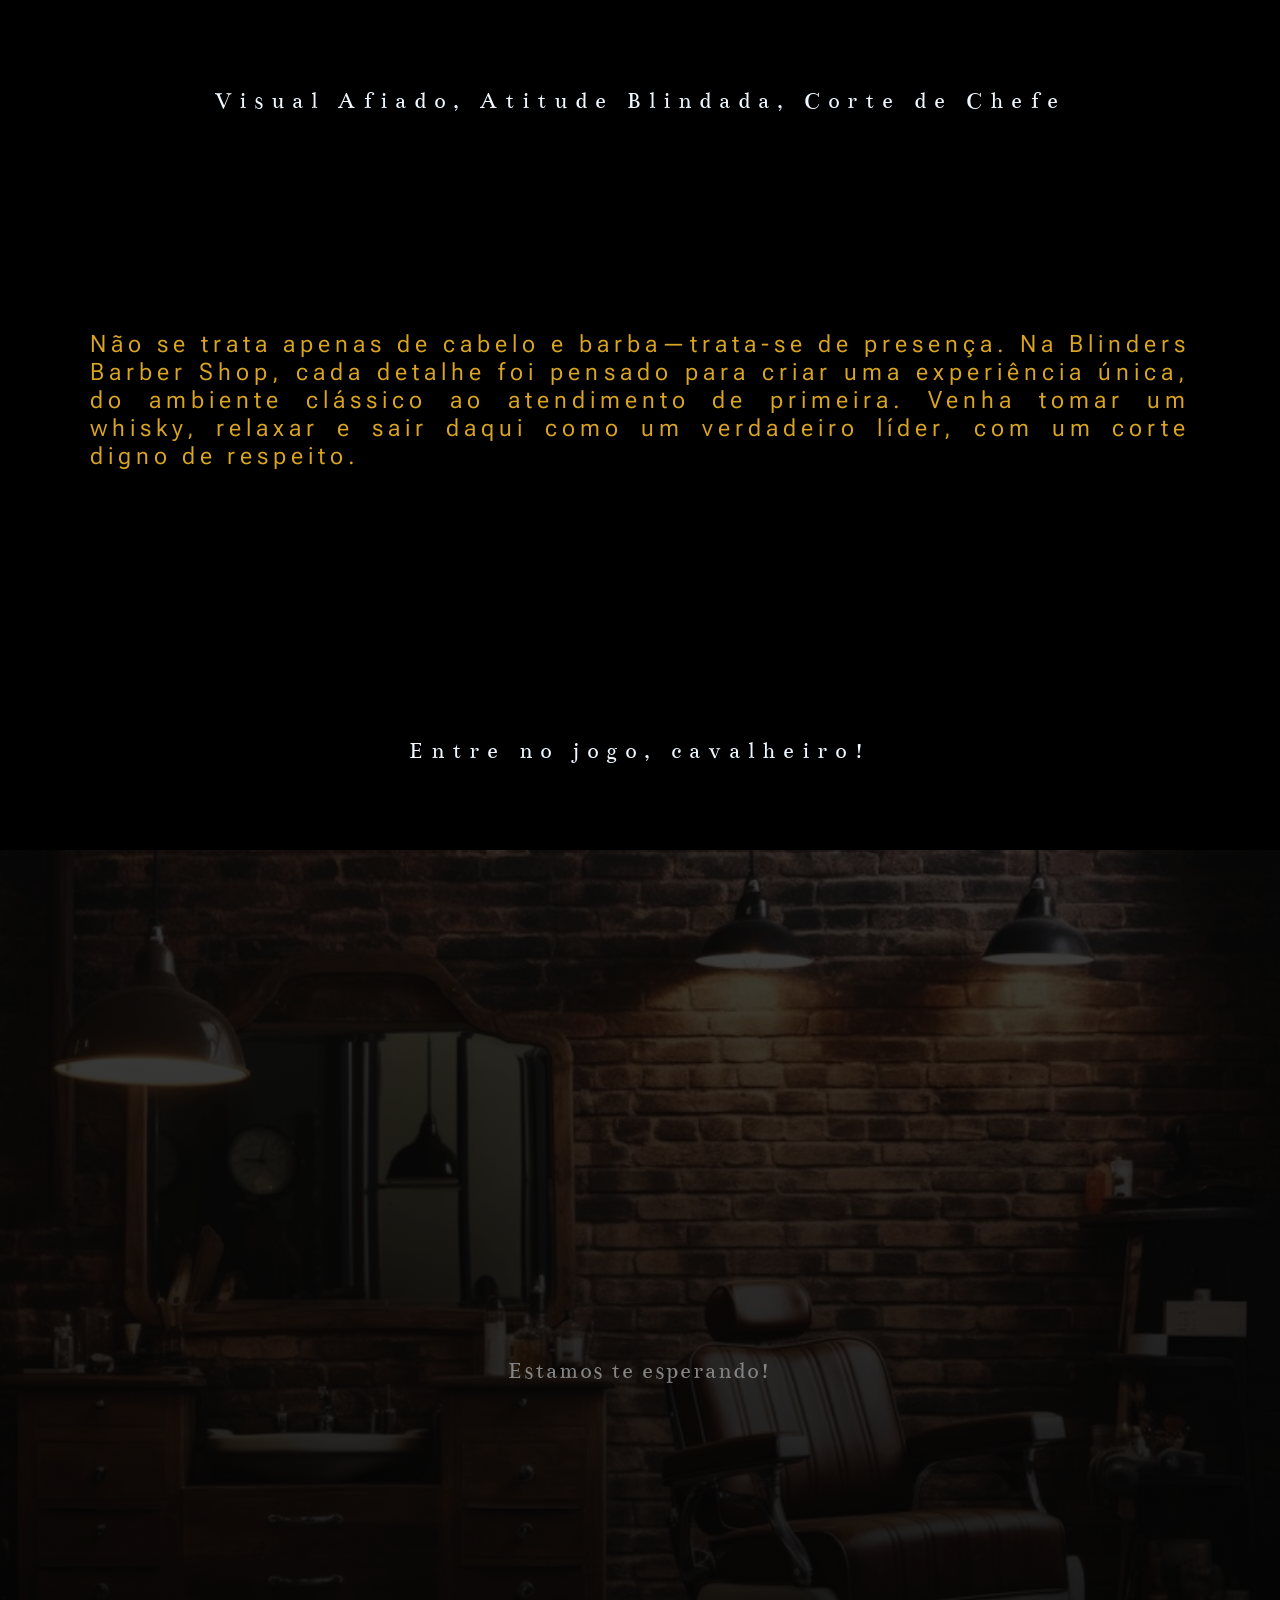
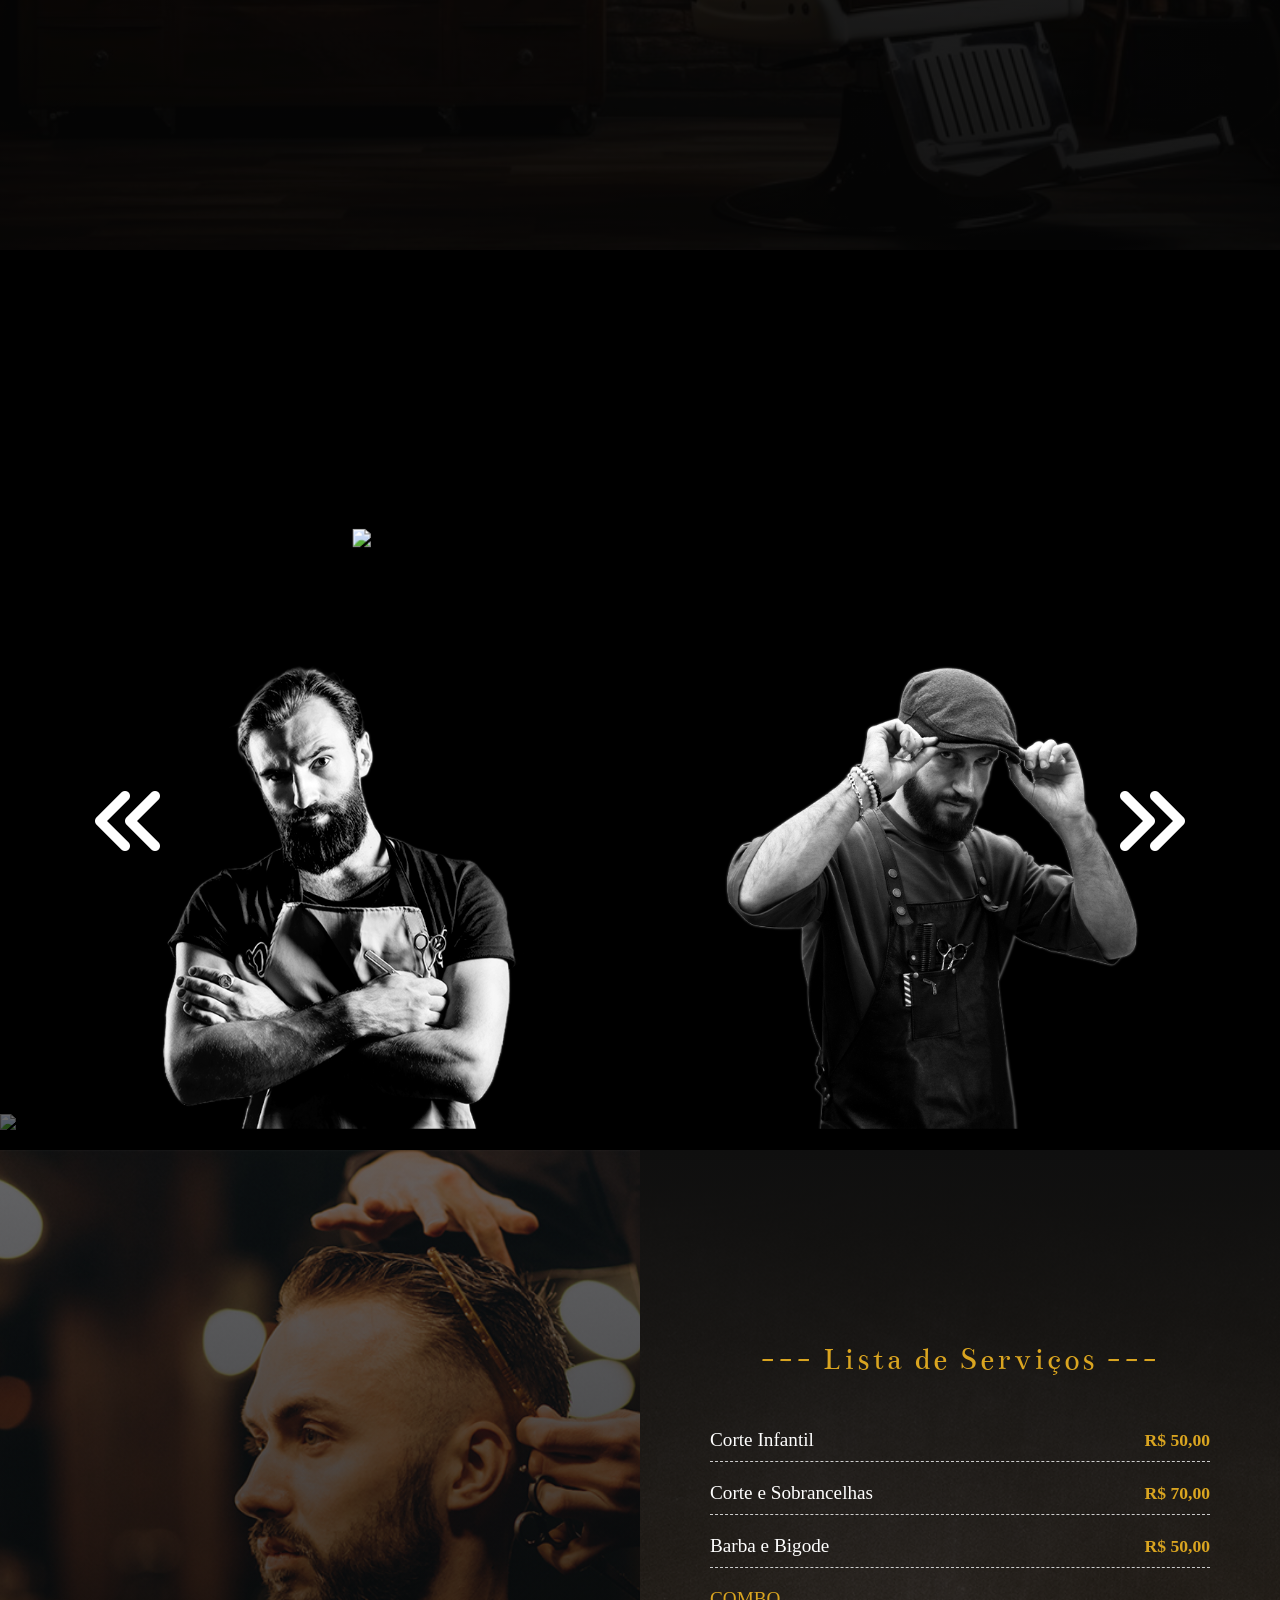
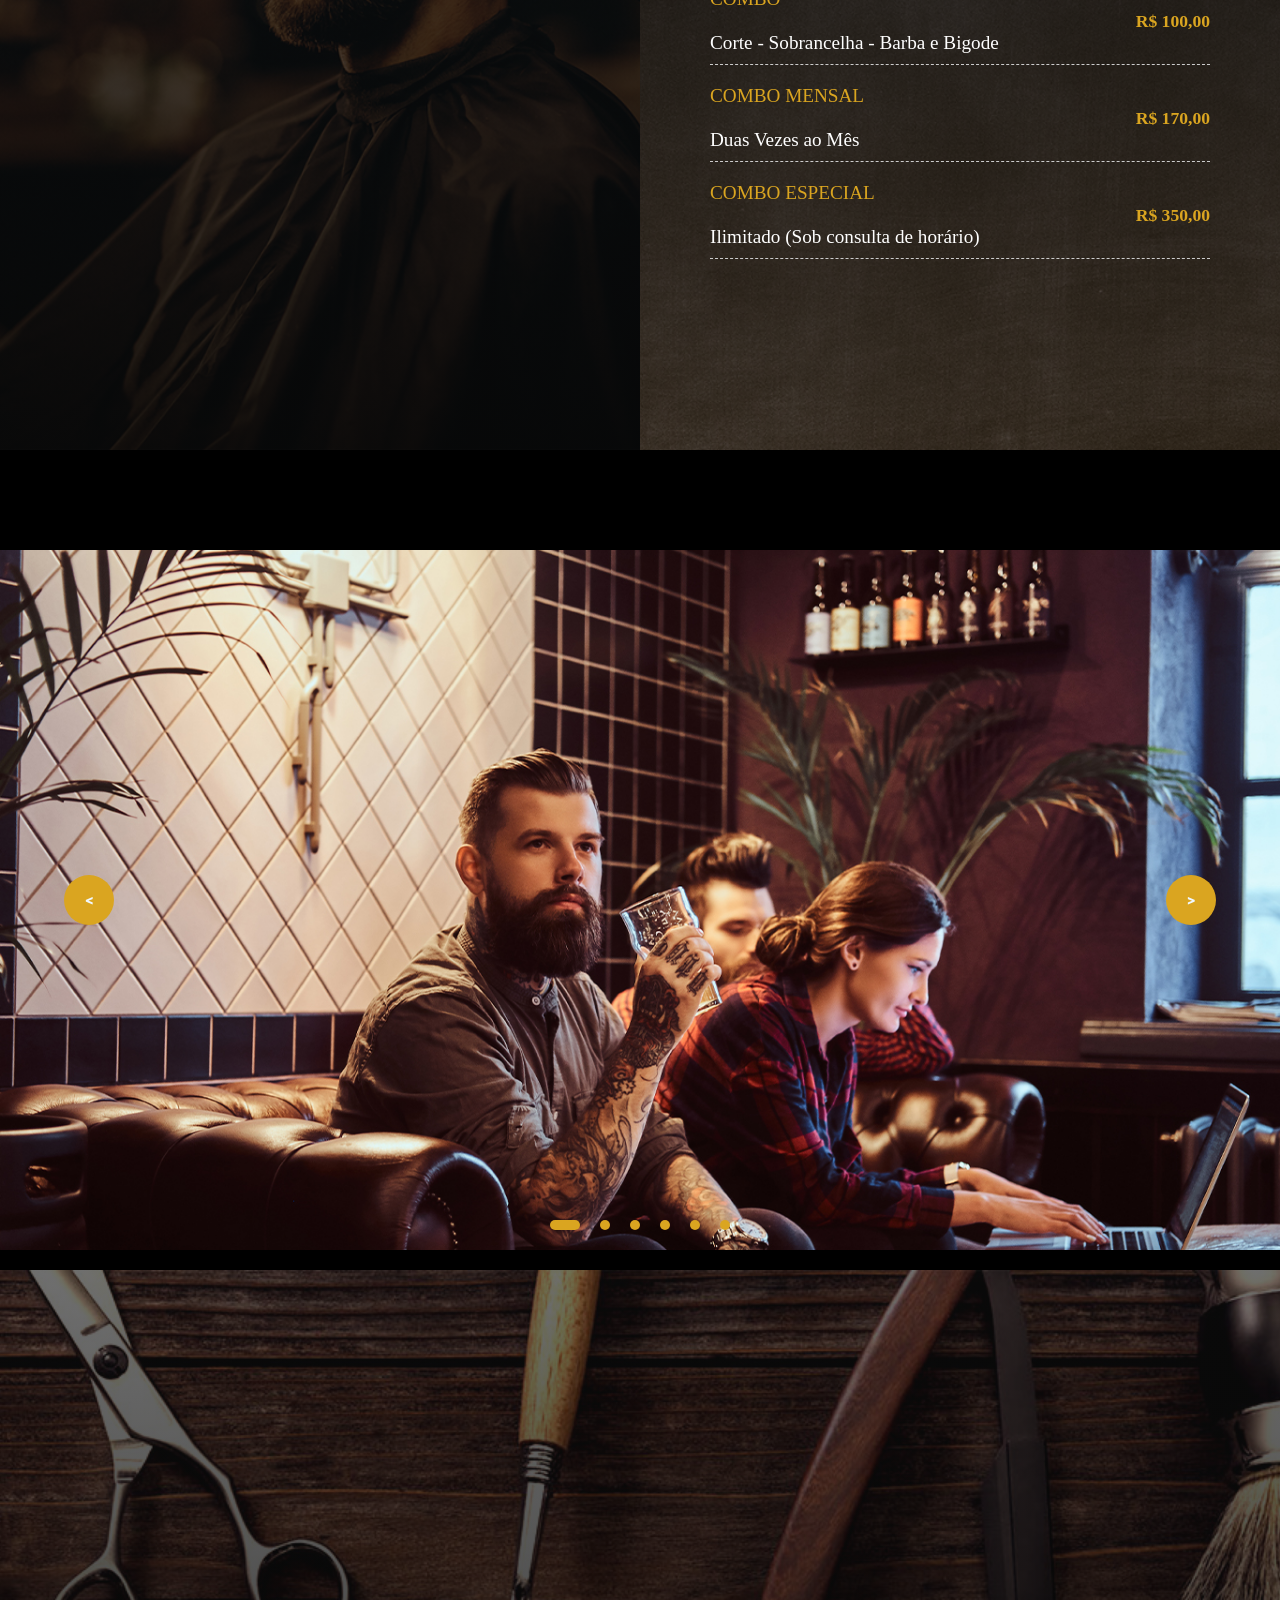
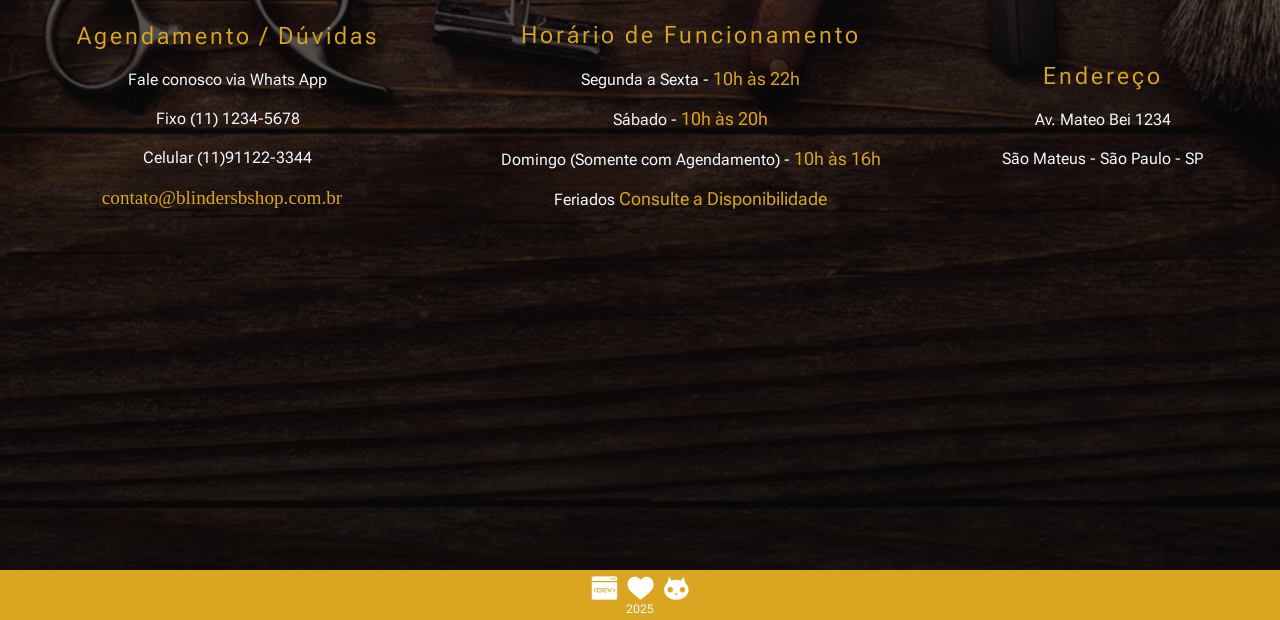
==== commit 4864d659: "Torna o site responsivo (celular, tablet e desktop) - Remove posicionamentos fixos (footer top:6250p" ====
--- a/home.html
+++ b/home.html
@@ -1,5 +1,5 @@
 <!DOCTYPE html>
-<html lang="en">
+<html lang="pt-BR">
 <head>
     <meta charset="UTF-8">
     <meta name="viewport" content="width=device-width, initial-scale=1.0">
@@ -40,15 +40,9 @@
             </div>
             </div>
 
-            <div class="icone">
-                
-            </div>
-
-            
-
             <div class="btn">
                 <i class="fas fa-bars menu-btn"></i>
-            </div>   
+            </div>
     </header>
 
     <main>
@@ -117,9 +111,8 @@
                 </div>
 
                     <button class="control next"><i class="fa-solid fa-angles-right"></i></button>
-                    
-                </div>  
-            </div>
+
+                </div>
 
         </section>
 
--- a/css/home.css
+++ b/css/home.css
@@ -1,911 +1,930 @@
-
-
-a {
-    color: aliceblue;
-    font-size: 1rem;
-    text-decoration: none;
-    transition: 0.3s;
- }
- 
- a:hover {
-    opacity: 0.7;
- }
-
-body {
-    
-    flex-direction: column;
-    background-color: black;
-    min-height: 100vh;
-}
-
-section {
-    height: 100%;
-}
-
-header {
-    position:fixed;
-    display: flex;
-    width: 100%;
-    justify-content: center;
-    align-items: center;
-    top: 0;
-    left: 0;
-    padding: 20px 100px;
-    z-index: 1000;
-    transition: 0.6s;
-}
-
-header.sticky {        
-    background: rgba(0, 0, 0, 0.965);   /*--sem background a navbar fica transparente--*/
-    padding: 15px 100px;
-}
-
-
-.logo {
-    position: relative;
-    display: flex;
-    width: 100px;
-    right: 100px;
-    
-    
-}
-
-
-
-header .menu {
-    position: relative;
-    display: flex;
-    justify-content:center;
-    align-items: center;
- 
-}
-
-
-header .btn {
-    color: #daa520;
-    font-size: 25px;
-    margin-left: auto;
-    cursor: pointer;
-    display: none;
-}
-
-
-
-
-header .menu a {
-    color: aliceblue;
-    font-size: 16px;
-    font-weight: 500;
-    margin: 0 30px;
-    padding: 0 10px;
-    transition: 0.3s;   
-}
-
-header .menu a:hover{
-   color: goldenrod;
-}
-
-header .menu a.active {
-    color: goldenrod;
-}
-
-.icone {
-    display: flex;
-}
-
-.icone img {
-    width: 25px;
-    height: auto;
-    margin: 0 10px;
-    transition: transform 0.3s ease-in-out;
-}
-
-.icone img:hover {
-    transform: scale(1.2);
-}
-
-
-
-@media (max-width: 768px) {
-    header .btn {
-        display: block;  
-    }
-
-    header .menu {
-        position: fixed;
-        background: rgba(0, 0, 0, 0.965);  
-        flex-direction: column;
-        min-width: 100%;
-        height: 100vh;
-        top: 0;
-        right: -100%;
-        padding: 80px 50px;
-        transition: 0.6s;
-    }
-    
-    header .menu.active {
-        right:0;
-    }
-
-    header .menu .close-btn {
-        position: absolute;
-        color: #daa520;
-        font-size: 25px;
-        top: 20px;
-        left: 50%;  
-        transform: translateX(-50%); 
-        cursor: pointer;
-    }
-   
-    header .menu a {
-        display: block;
-        font-size: 20px;
-        margin: 20px;
-        padding: 0 15px;
-        text-align: center;
-    }
-
-   /* Ajuste para os ícones */
-   .menu .icone {
-        display: flex;
-        flex-direction: row; /* Garante que os ícones fiquem em linha */
-        justify-content: center; /* Centraliza os ícones */
-        gap: 15px; /* Espaço entre os ícones */
-        margin-top: 20px; /* Espaço acima dos ícones */
-        margin-bottom: 20px; /* Adiciona um espaçamento na parte inferior */
-    
-}
-
-    .menu .icone img {
-        width: 25px; /* Define um tamanho fixo para os ícones */
-        height: auto; /* Mantém os ícones quadrados */
-        object-fit: contain; /* Garante que os ícones se ajustem corretamente */
-}
-}
-
-
-
-
-/* --sobre-- */
-
-main {
-    position: absolute;
-    display: flex;
-    flex-direction: column;
-   
-   
-}
-
-.sobre  h2 {
-    font-family: "Bentham", serif;
-    font-size: 1.5rem;
-    text-align: center;
-    color: aliceblue;
-    letter-spacing: 8px;
-    animation: opacity 5s ease-in forwards;
-    opacity: 0;
-}
-
-@keyframes opacity {
-    0% {
-        opacity: 0;
-        
-    }
-    100% {
-        opacity: 1;
-        
-    }
-}
-
-.sobre h3  {
-    font-family: "Bentham", serif;
-    font-size: 1.5rem;
-    text-align: center;
-    color: aliceblue;
-    letter-spacing: 8px;
-   
-}
-
-
-.img, .img1, .img2, .img3 {
-    position: relative;
-    background-position: center;
-    background-size: cover;
-    background-repeat: no-repeat;
-    background-attachment: fixed;
-    
-
-}
-
-.img {
-    background: linear-gradient(rgba(15, 15, 15, 0.6), rgba(8, 8, 8, 0.9)), url(../img/bg_sobre.jpg) no-repeat;
-    background-size: cover;
-    width: 100vw;
-    height: 100vh;
-    opacity: 0.6;
-   
-    
-
-}
-
-.img .overlay_bg {
-    background: linear-gradient(#0f0702 #e2e2e2);
-}
-
-.img1 {
-    background-image: linear-gradient(rgba(15, 15, 15, 0.6), rgba(8, 8, 8, 0.9)), url(../img/bgSobre_1.jpg);
-    min-height: 400px;
-    
-   
-}
-
-.img2 {
-    background-image:linear-gradient(rgba(15, 15, 15, 0.6), rgba(8, 8, 8, 0.9)), url(../img/bgSobre_2.jpg);
-    min-height: 400px;
-    
-   
-} 
-
-.img3 {
-    background: linear-gradient(rgba(15, 15, 15, 0.6), rgba(8, 8, 8, 0.9)), url(../img/bg_sobre_2.jpg) no-repeat;
-    background-size: cover;
-    width: 100%;
-    height: 1000px;
-    opacity: 0.6;
-    
-}
-
-.titulo {
-    width: 100%;
-    height: 200px;
-    margin-top: 50px;
-    align-items: center;
-    text-align: center;
-    padding: 50px 80px;
-    background-color: black;
-    color: #fff;
-}
-
-.texto {  
-    position: relative;
-    top: 50%;
-    font-family: "Roboto Flex", sans-serif;
-    text-align: center;
-    color: goldenrod;
-    font-size: 1.5rem;
-    letter-spacing: 5px;
-    text-transform: uppercase;
-}
-
-
-.texto1, .texto2 {
-    position: relative;
-    top: 75px;
-    margin: 25 25 25 25;
-    padding: 50px 90px;
-    font-family: "Roboto Flex", sans-serif;
-    text-align: justify;
-    color: goldenrod;
-    font-size: 1.5rem;
-    letter-spacing: 5px; 
-}
-    
-.texto3 {
-    position: relative;
-    top: 570px;
-    text-align: center;
-    padding: 50px 50px;
-    font-family: "Bentham", serif;
-    color: #dcdcdc;
-    font-size: 1.5rem;
-    letter-spacing: 2px;
-}
-
-.logo_sobre {
-    display: flex;
-    justify-content: center;
-    flex-direction: column;
-    margin: 0 auto; /* Auto centraliza na horizontal */
-    margin-top: 350px;
-    max-width: 250px;
-    padding: 10px;
-}
-
-/* --animation-- */
-
-.autoScale {
-    animation: autoScale;
-    animation-timeline: view();
-}
-
-@keyframes autoScale {
-    0% {
-        transform: scale(0);
-    }
-    100% {
-        transform: scale(1);
-    }
-}
-
-
-.autoShow {
-    animation: autoShow both;
-    animation-timeline: view(100% 5%);
-}
-
-@keyframes autoShow {
-    0% {
-        opacity: 0;
-        transform: translateY(200px) scale(0.3);
-    }
-    100% {
-        opacity: 1;
-        transform: translateY(0) scale(1);
-    }
-}
-
-
-
-
-/* --Blinders-- */
-
-
-.blinders {
-    display: flex;
-    justify-content: center;
-    background: black;
-    background-size: cover;
-    background-position: center;
-    align-items: flex-end;
-    width: 100%;
-    height: 100vh;      
-    overflow: hidden;
-}
-
-
-/* Nuvens */
-.blinders .clouds {
-    position: absolute;
-    top: 0;
-    left: 0;
-    width: 100%;
-    height: 100%;
-    overflow: hidden;
-    pointer-events: none;
-    z-index: 1;
-}
-
-.blinders .clouds img {
-    position: absolute;
-    bottom: 0;
-    max-width: 100%;
-    animation: clouds calc(10s * var(--i)) linear infinite;
-    opacity: 0.1;
-   
-}
-
-@keyframes clouds {
-   100% {
-    opacity: 0;
-    transform: scale(1);
-   }
-   25%, 75% {
-    opacity: 1;
-   }
-   100% {
-    opacity: 0;
-    transform: scale(3);
-   }
-   
-}
-
-
-/* Carrossel */
-.galeria-container {
-    display: flex;
-    justify-content: center;
-    align-items: flex-end;
-    width: 100%;
-    max-width: 1100px;
-    height: 550px;
-    position: absolute;
-    bottom: -40px;
-    left: 50%;
-    transform: translateX(-50%);
-    z-index: 10;
-    overflow: visible;
-}
-
-.galeria {
-    display: flex;
-    justify-content: center;
-    align-items: flex-end;
-    position: relative;
-    width: 100%;
-    height: 100%;
-}
-
-.galeria-item {
-    position: absolute;
-    width: 500px; /* Ajustado para melhorar proporção */
-    height: 550px; 
-    transition: transform 0.5s ease, opacity 0.5s ease, filter 0.5s ease;
-    bottom: 0px; /* Para que as setas fiquem abaixo */
-    filter: grayscale(100%);
-    object-fit: contain;
-}
-
-.galeria-item.active {
-    transform: scale(1.15);
-    z-index: 3;
-    opacity: 1;
-    bottom: 50px;
-    filter: grayscale(0%);
-    
-}
-
-.galeria-item.left {
-    transform: translateX(-290px) scale(0.85);
-    z-index: 2;
-}
-
-.galeria-item.right {
-    transform: translateX(290px) scale(0.85);
-    z-index: 2;
-}
-
-/* Controles (setas) */
-.control {
-    background: none; /* Remove borda */
-    border: none;
-    font-size: 80px; /* Aumenta o tamanho */
-    font-weight: bold;
-    color: white;
-    cursor: pointer;
-    position: absolute;
-    z-index: 5;
-    transition: opacity 0.3s;
-    bottom: 300px; /* --0px desce fica abaixo do carrossel / mudar no @media-- */
-
-}
-
-.control:hover {
-    color: goldenrod;
-    transform: scale(1.3);
-}
-
-.prev {    /*--left e right com 25% centraliza ao centro / mudar no @media--*/
-    left: 0;
-}
-
-.next {
-    right: 0;
-}
-
-
-/* --serviços-- */
-
-.servicos {
-    width: 100%;
-    height: 10vh;
-    display: flex;
-    flex-direction: column;
-    justify-content: center;
-    align-items: center;
-    margin-top: 20px;
-}
-
-
-.serv_wrapper {
-    width: 100%;
-    height: 100vh;
-    display: flex;
-   
-}
-
-
-.box_esq {
-    position: relative;
-    display: flex;
-    margin-top: 335px;
-    width: 50%;
-    height: 100vh;
-    background: linear-gradient(rgba(15, 15, 15, 0.6), rgba(8, 8, 8, 0.9)), url(../img/box_servicos.jpg) center no-repeat;
-    background-size: cover;
-}
-
-
-.box_dir {
-    display: flex;
-    flex-direction: column;
-    justify-content: center;
-    align-items: center;
-    margin-top: 335px;
-    width: 50%;
-    height: 100vh;
-    background: linear-gradient(rgb(15, 15, 15), rgba(53, 36, 10, 0.5)), url(../img/bg_valor.jpg) center no-repeat;
-    background-size: cover;
-}
-
-
-.tabela {
-    display: flex;
-    justify-content: center;
-    flex-direction: column;
-    align-items: center;
-    text-align: center;
-    width: 100%;
-}
-
-.tabela h2 {
-    font-family: "Bentham", serif;
-    font-size: 2rem;
-    font-weight: 300;
-    letter-spacing: 3px;
-    color: goldenrod;
-}
-
-.lista_servicos {
-    width: 100%;
-    max-width: 500px; /* Define um limite para a largura */
-    margin-top: 30px;
-}
-
-.item {
-    display: flex;
-    justify-content: space-between; /* Mantém serviço à esquerda e preço à direita */
-    align-items: center;
-    padding: 10px 0;
-    border-bottom: 1px dashed #ccc; /* Linha separadora */
-    gap: 20px; /* Espaço entre os elementos */
-    margin-top: 10px;
-}
-
-.servico {
-    flex: 1; /* Ocupa o espaço disponível */
-    text-align: left;
-    font-size: 1.2rem;
-    color: white;
-}
-
-.preco {
-    min-width: 80px; /* Define um tamanho mínimo para evitar colar */
-    text-align: right;
-    font-weight: bold;
-    color: goldenrod;
-    font-size: 1.1rem;
-
-}
-
-strong {
-    color: goldenrod;
-}
-
-
-
-
-.autoShow2 {
-    animation: autoShow2 both;
-    animation-timeline: view(100% 5%);
-}
-
-@keyframes autoShow2 {
-    0% {
-        opacity: 0;
-        transform: translateX(-100%);
-    }
-    100% {
-        opacity: 1;
-        transform: translateX(0);
-    }
-}
-
-.autoShow3 {
-    animation: autoShow3 both;
-    animation-timeline: view(100% 5%);
-}
-
-@keyframes autoShow3 {
-    0% {
-        opacity: 0;
-        transform: translateX(100%);
-    }
-    100% {
-        opacity: 1;
-        transform: translateX(0);
-    }
-}
-
-
-/* --galeria-- */
-
-
-.slider {
-    width: 1300px;
-    max-width: 100vw;
-    height: 700px;
-    margin: auto;
-    position: relative;
-    overflow: hidden;
-    margin-top: 700px;
-}
-
-.slider .lista {
-    position: absolute;
-    width: max-content;
-    height: 100%;
-    left: 0;
-    top: 0;
-    display: flex;
-    transition: 1s;
-}
-
-.slider .lista img {
-    width: 1300px;
-    max-width: 100vw;
-    height: 100%;
-    object-fit: cover;
-}
-
-.slider .botao {
-    position: absolute;
-    top: 45%;
-    left: 5%;
-    width: 90%;
-    display: flex;
-    justify-content: space-between;
-}
-
-.slider .botao button {
-    width: 50px;
-    height: 50px;
-    border-radius: 50%;
-    background-color: goldenrod;
-    color: aliceblue;
-    border: none;
-    font-family: "Roboto Flex", sans-serif;
-    font-weight: bolder;
-}
-
-.slider .pontos {
-    position: absolute;
-    bottom: 10px;
-    left: 0;
-    color: aliceblue;
-    width: 100%;
-    margin: 0;
-    padding: 0;
-    display: flex;
-    justify-content: center;
-}
-
-.slider .pontos li {
-    list-style: none;
-    width: 10px;
-    height: 10px;
-    background-color: goldenrod;
-    margin: 10px;
-    border-radius: 20px;
-    transition: 0.5s;
-}
-
-.slider .pontos li .active {
-    width: 30px;
-}
-
-
-
-/* --contato-- */
-
-.contato {
-    position: relative;
-    width: 100%;
-    height: 100vh;
-    display: flex;
-    flex-direction: row;
-    justify-content: space-between;
-    align-items: flex-start;
-    padding: 450px 100px 0 100px;
-    background: linear-gradient(rgba(15, 15, 15, 0.6), rgba(8, 8, 8, 0.9)), url(../img/bg_contato.jpg) center no-repeat;
-    background-position: center;
-    background-size: cover;
-    margin-top: 20px;
-    opacity: 0;
-}
-
-.contato h2 {
-    font-family: "Roboto Flex", sans-serif;
-    font-size: 1.5rem;
-    font-weight: 400;
-    letter-spacing: 3px;
-    color: goldenrod;
-    margin-bottom: 10px;
-}
-
-.contato p  {
-    font-family: "Roboto Flex", sans-serif;
-    font-size: 1rem;
-    color: aliceblue;
-    padding: 10px 0;
-
-}
-
-.contato span {
-    color: goldenrod;
-    font-size: 1.1rem;
-}
-
-
-.email {
-    display: block;
-    padding: 10px 0;
-    font-size: 1.2rem;
-    color: goldenrod;
-    margin-left: 25px;
-    background: none;
-    transition: 0.3s ease-in;
-}
-
-.email:hover {
-    transform: scale(1.3);
-    color: goldenrod;
-}
-.local {
-    display: block;
-    font-family: "Roboto Flex", sans-serif;
-    font-size: 1rem;
-    color: aliceblue;
-    padding: 10px 0;
-    transition: 0.3s ease-in;
-}
-
-.local:hover {
-    transform: scale(1.3);
-    color: goldenrod;
-}
-
-.card {
-    align-items: center;
-    text-align: center;
-
-}
-
-/* --modal email e local-- */
-
-
-.modal_container {
-    position: absolute;
-    display: flex;
-    justify-content: left;
-    left: 100px;
-    bottom: 10px;
-    overflow: hidden;
-
-    display: none;
-}
-
-.active {
-    display: flex;
-}
-
-.active .modal {
-    animation: modal .4s ease-in-out;
-}
-
-
-.modal {
-    display: flex;
-    align-items: center;
-    justify-content: center;
-    flex-direction: column;
-    padding: 10px 45px;
-    background: black;
-    width: 320px;
-    border-radius: 10px;
-    box-shadow: rgba(0, 0, 0, 0.45) 0px 25px 20px -20px;
-}
-
-.modal h2 {
-    font-family: "Roboto Flex", sans-serif;
-    font-size: 1.2rem;
-    color: goldenrod;
-    margin: 32px;
-    margin-top: 15px;
-}
-
-.modal .close {
-    position: relative;
-    color: aliceblue;
-    font-size: 1.2rem;
-    cursor: pointer;
-    
-}
-
-.close .close-email {
-    position: relative;
-    margin-left:200px ;
-    bottom: 50px;  
-    transition: .3s ease-in;
-}
-
-.close .close-email:hover {
-    transform: scale(1.3);
-}
-
-.modal form {
-    display: flex;
-    flex-direction: column;
-    width: 100;
-    
-}
-
-form label {
-    color: azure;
-    font-size: 1rem;
-    margin-bottom: 4px;
-}
-
-form input {
-    padding: 15px;
-    outline: none;
-    border: 0;
-    margin-bottom: 20px;
-    font-size: 1rem;
-    border-radius: 5px;
-}
-
-    form textarea {
-        padding: 10px;
-        outline: none;
-        border: 0;
-        font-size: 15px;
-        margin-bottom: 10px;
-    }
-
-    form button {
-        padding: 10px;
-        cursor: pointer;
-        font-size: 1rem;
-        color: aliceblue;
-        background: goldenrod;
-        border-radius: 0 0 10px 10px;
-        margin-bottom: 15px;
-        transition: .3s ease-in;
-    }
-
-    button:hover {
-        opacity: 0.9;
-    }
-
-
-    
-
-    /* --footer-- */
-
-.footer {
-    position: absolute;
-    display: flex;
-    flex-direction: column;
-    justify-content: center;
-    align-items: center;
-    width: 100%;
-    height: 50px;
-    background-color: goldenrod;
-    top: 6250px;   
-}
-
-.footer img {
-    width: 100px;
-    cursor: pointer;
-    transition: .3s ease-in;
-}
-
-.footer img:hover {
-    transform: scale(1.1);
-}
-
-.footer p {
-    font-family: "Roboto Flex", sans-serif;
-    font-size: 12px;
-    color: aliceblue;
-}+
+
+a {
+    color: aliceblue;
+    font-size: 1rem;
+    text-decoration: none;
+    transition: 0.3s;
+ }
+
+ a:hover {
+    opacity: 0.7;
+ }
+
+body {
+
+    flex-direction: column;
+    background-color: black;
+    min-height: 100vh;
+}
+
+section {
+    height: 100%;
+}
+
+header {
+    position:fixed;
+    display: flex;
+    width: 100%;
+    justify-content: space-between;
+    align-items: center;
+    top: 0;
+    left: 0;
+    padding: 20px clamp(20px, 5vw, 100px);
+    z-index: 1000;
+    transition: 0.6s;
+}
+
+header.sticky {
+    background: rgba(0, 0, 0, 0.965);   /*--sem background a navbar fica transparente--*/
+    padding: 15px clamp(20px, 5vw, 100px);
+}
+
+
+.logo {
+    position: relative;
+    display: flex;
+    width: 100px;
+}
+
+
+
+header .menu {
+    position: relative;
+    display: flex;
+    justify-content:center;
+    align-items: center;
+
+}
+
+
+header .btn {
+    color: #daa520;
+    font-size: 25px;
+    margin-left: auto;
+    cursor: pointer;
+    display: none;
+}
+
+
+
+
+header .menu a {
+    color: aliceblue;
+    font-size: 16px;
+    font-weight: 500;
+    margin: 0 clamp(8px, 1.6vw, 30px);
+    padding: 0 10px;
+    transition: 0.3s;
+}
+
+header .menu a:hover{
+   color: goldenrod;
+}
+
+header .menu a.active {
+    color: goldenrod;
+}
+
+.icone {
+    display: flex;
+}
+
+.icone img {
+    width: 25px;
+    height: auto;
+    margin: 0 10px;
+    transition: transform 0.3s ease-in-out;
+}
+
+.icone img:hover {
+    transform: scale(1.2);
+}
+
+
+
+/* --menu hamburguer (tablet e celular)-- */
+@media (max-width: 900px) {
+    header .btn {
+        display: block;
+    }
+
+    header .menu {
+        position: fixed;
+        background: rgba(0, 0, 0, 0.965);
+        flex-direction: column;
+        width: 100%;
+        height: 100vh;
+        height: 100dvh;
+        top: 0;
+        right: 0;
+        padding: 80px 50px;
+        overflow-y: auto;
+        transform: translateX(100%);
+        visibility: hidden;
+        transition: transform 0.6s, visibility 0.6s;
+    }
+
+    header .menu.active {
+        transform: translateX(0);
+        visibility: visible;
+    }
+
+    header .menu .close-btn {
+        position: absolute;
+        color: #daa520;
+        font-size: 25px;
+        top: 20px;
+        left: 50%;
+        transform: translateX(-50%);
+        cursor: pointer;
+    }
+
+    header .menu a {
+        display: block;
+        font-size: 20px;
+        margin: 20px;
+        padding: 0 15px;
+        text-align: center;
+    }
+
+   /* Ajuste para os ícones */
+   .menu .icone {
+        display: flex;
+        flex-direction: row; /* Garante que os ícones fiquem em linha */
+        justify-content: center; /* Centraliza os ícones */
+        gap: 15px; /* Espaço entre os ícones */
+        margin-top: 20px; /* Espaço acima dos ícones */
+        margin-bottom: 20px; /* Adiciona um espaçamento na parte inferior */
+
+}
+
+    .menu .icone img {
+        width: 25px; /* Define um tamanho fixo para os ícones */
+        height: auto; /* Mantém os ícones quadrados */
+        object-fit: contain; /* Garante que os ícones se ajustem corretamente */
+}
+}
+
+
+
+
+/* --sobre-- */
+
+main {
+    position: relative;
+    display: flex;
+    flex-direction: column;
+    width: 100%;
+    overflow-x: hidden;
+    overflow-x: clip;   /* corta as animações que entram pelos lados sem criar scroll horizontal */
+}
+
+.sobre  h2 {
+    font-family: "Bentham", serif;
+    font-size: 1.5rem;
+    text-align: center;
+    color: aliceblue;
+    letter-spacing: 8px;
+    animation: opacity 5s ease-in forwards;
+    opacity: 0;
+}
+
+@keyframes opacity {
+    0% {
+        opacity: 0;
+
+    }
+    100% {
+        opacity: 1;
+
+    }
+}
+
+.sobre h3  {
+    font-family: "Bentham", serif;
+    font-size: clamp(1.1rem, 2.2vw + 0.5rem, 1.5rem);
+    text-align: center;
+    color: aliceblue;
+    letter-spacing: clamp(2px, 0.8vw, 8px);
+
+}
+
+
+.img, .img1, .img2, .img3 {
+    position: relative;
+    background-position: center;
+    background-size: cover;
+    background-repeat: no-repeat;
+    background-attachment: fixed;
+
+
+}
+
+.img {
+    background: linear-gradient(rgba(15, 15, 15, 0.6), rgba(8, 8, 8, 0.9)), url(../img/bg_sobre.jpg) no-repeat;
+    background-size: cover;
+    background-position: center;
+    width: 100%;
+    height: 100vh;
+    height: 100svh;
+    opacity: 0.6;
+    display: flex;
+    align-items: center;
+    justify-content: center;
+}
+
+.img .overlay_bg {
+    background: linear-gradient(#0f0702 #e2e2e2);
+}
+
+.img1 {
+    background-image: linear-gradient(rgba(15, 15, 15, 0.6), rgba(8, 8, 8, 0.9)), url(../img/bgSobre_1.jpg);
+    min-height: 400px;
+    display: flex;
+    align-items: center;
+}
+
+.img2 {
+    background-image:linear-gradient(rgba(15, 15, 15, 0.6), rgba(8, 8, 8, 0.9)), url(../img/bgSobre_2.jpg);
+    min-height: 400px;
+    display: flex;
+    align-items: center;
+}
+
+.img3 {
+    background: linear-gradient(rgba(15, 15, 15, 0.6), rgba(8, 8, 8, 0.9)), url(../img/bg_sobre_2.jpg) no-repeat;
+    background-size: cover;
+    background-position: center;
+    width: 100%;
+    min-height: clamp(520px, 80vw, 1000px);
+    opacity: 0.6;
+    display: flex;
+    flex-direction: column;
+    align-items: center;
+    justify-content: center;
+    gap: 20px;
+}
+
+.titulo {
+    width: 100%;
+    min-height: 200px;
+    margin-top: 50px;
+    display: flex;
+    align-items: center;
+    justify-content: center;
+    text-align: center;
+    padding: 50px clamp(20px, 6vw, 80px);
+    background-color: black;
+    color: #fff;
+}
+
+.texto {
+    position: relative;
+    font-family: "Roboto Flex", sans-serif;
+    text-align: center;
+    color: goldenrod;
+    font-size: 1.5rem;
+    letter-spacing: 5px;
+    text-transform: uppercase;
+}
+
+
+.texto1, .texto2 {
+    position: relative;
+    width: 100%;
+    padding: clamp(30px, 5vw, 50px) clamp(20px, 7vw, 90px);
+    font-family: "Roboto Flex", sans-serif;
+    text-align: justify;
+    color: goldenrod;
+    font-size: clamp(1rem, 1.2vw + 0.6rem, 1.5rem);
+    letter-spacing: clamp(1px, 0.4vw, 5px);
+}
+
+.texto3 {
+    position: relative;
+    order: 2;
+    text-align: center;
+    padding: 20px clamp(20px, 5vw, 50px);
+    font-family: "Bentham", serif;
+    color: #dcdcdc;
+    font-size: clamp(1.1rem, 2vw + 0.5rem, 1.5rem);
+    letter-spacing: 2px;
+}
+
+.logo_sobre {
+    order: 1;
+    display: block;
+    margin: 0 auto;
+    width: min(250px, 60vw);
+    height: auto;
+    padding: 10px;
+}
+
+/* --animation-- */
+
+.autoScale {
+    animation: autoScale;
+    animation-timeline: view();
+}
+
+@keyframes autoScale {
+    0% {
+        transform: scale(0);
+    }
+    100% {
+        transform: scale(1);
+    }
+}
+
+
+.autoShow {
+    animation: autoShow both;
+    animation-timeline: view(100% 5%);
+}
+
+@keyframes autoShow {
+    0% {
+        opacity: 0;
+        transform: translateY(200px) scale(0.3);
+    }
+    100% {
+        opacity: 1;
+        transform: translateY(0) scale(1);
+    }
+}
+
+
+
+
+/* --Blinders-- */
+
+
+.blinders {
+    --w: min(500px, 78vw);   /* largura de cada personagem do carrossel */
+    position: relative;      /* sem isso as nuvens e o carrossel se posicionam em relação à página inteira */
+    display: flex;
+    justify-content: center;
+    background: black;
+    background-size: cover;
+    background-position: center;
+    align-items: flex-end;
+    width: 100%;
+    height: min(100vh, calc(var(--w) * 1.1 + 330px));
+    overflow: hidden;
+}
+
+
+/* Nuvens */
+.blinders .clouds {
+    position: absolute;
+    top: 0;
+    left: 0;
+    width: 100%;
+    height: 100%;
+    overflow: hidden;
+    pointer-events: none;
+    z-index: 1;
+}
+
+.blinders .clouds img {
+    position: absolute;
+    bottom: 0;
+    max-width: 100%;
+    animation: clouds calc(10s * var(--i)) linear infinite;
+    opacity: 0.1;
+
+}
+
+@keyframes clouds {
+   100% {
+    opacity: 0;
+    transform: scale(1);
+   }
+   25%, 75% {
+    opacity: 1;
+   }
+   100% {
+    opacity: 0;
+    transform: scale(3);
+   }
+
+}
+
+
+/* Carrossel */
+.galeria-container {
+    display: flex;
+    justify-content: center;
+    align-items: flex-end;
+    width: 100%;
+    max-width: 1100px;
+    height: calc(var(--w) * 1.1);
+    position: absolute;
+    bottom: -40px;
+    left: 50%;
+    transform: translateX(-50%);
+    z-index: 10;
+    overflow: visible;
+}
+
+.galeria {
+    display: flex;
+    justify-content: center;
+    align-items: flex-end;
+    position: relative;
+    width: 100%;
+    height: 100%;
+}
+
+.galeria-item {
+    position: absolute;
+    width: var(--w);
+    height: calc(var(--w) * 1.1);
+    transition: transform 0.5s ease, opacity 0.5s ease, filter 0.5s ease;
+    bottom: 0px; /* Para que as setas fiquem abaixo */
+    filter: grayscale(100%);
+    object-fit: contain;
+}
+
+.galeria-item.active {
+    transform: scale(1.15);
+    z-index: 3;
+    opacity: 1;
+    bottom: 50px;
+    filter: grayscale(0%);
+
+}
+
+.galeria-item.left {
+    transform: translateX(-58%) scale(0.85);
+    z-index: 2;
+}
+
+.galeria-item.right {
+    transform: translateX(58%) scale(0.85);
+    z-index: 2;
+}
+
+/* Controles (setas) */
+.control {
+    background: none; /* Remove borda */
+    border: none;
+    font-size: clamp(36px, 8vw, 80px); /* Aumenta o tamanho */
+    font-weight: bold;
+    color: white;
+    cursor: pointer;
+    position: absolute;
+    z-index: 5;
+    transition: opacity 0.3s;
+    bottom: calc(var(--w) * 0.6); /* --0px desce fica abaixo do carrossel / mudar no @media-- */
+
+}
+
+.control:hover {
+    color: goldenrod;
+    transform: scale(1.3);
+}
+
+.prev {    /*--left e right com 25% centraliza ao centro / mudar no @media--*/
+    left: 0;
+}
+
+.next {
+    right: 0;
+}
+
+
+/* --serviços-- */
+
+.servicos {
+    width: 100%;
+    display: flex;
+    flex-direction: column;
+    justify-content: center;
+    align-items: center;
+    margin-top: 20px;
+}
+
+
+.serv_wrapper {
+    width: 100%;
+    min-height: 100vh;
+    display: flex;
+
+}
+
+
+.box_esq {
+    position: relative;
+    display: flex;
+    flex: 1 1 50%;
+    min-width: 0;
+    background: linear-gradient(rgba(15, 15, 15, 0.6), rgba(8, 8, 8, 0.9)), url(../img/box_servicos.jpg) center no-repeat;
+    background-size: cover;
+}
+
+
+.box_dir {
+    display: flex;
+    flex-direction: column;
+    justify-content: center;
+    align-items: center;
+    flex: 1 1 50%;
+    min-width: 0;
+    padding: 60px clamp(20px, 4vw, 60px);
+    background: linear-gradient(rgb(15, 15, 15), rgba(53, 36, 10, 0.5)), url(../img/bg_valor.jpg) center no-repeat;
+    background-size: cover;
+}
+
+
+.tabela {
+    display: flex;
+    justify-content: center;
+    flex-direction: column;
+    align-items: center;
+    text-align: center;
+    width: 100%;
+}
+
+.tabela h2 {
+    font-family: "Bentham", serif;
+    font-size: clamp(1.3rem, 3vw + 0.5rem, 2rem);
+    font-weight: 300;
+    letter-spacing: 3px;
+    color: goldenrod;
+}
+
+.lista_servicos {
+    width: 100%;
+    max-width: 500px; /* Define um limite para a largura */
+    margin-top: 30px;
+}
+
+.item {
+    display: flex;
+    justify-content: space-between; /* Mantém serviço à esquerda e preço à direita */
+    align-items: center;
+    padding: 10px 0;
+    border-bottom: 1px dashed #ccc; /* Linha separadora */
+    gap: 20px; /* Espaço entre os elementos */
+    margin-top: 10px;
+}
+
+.servico {
+    flex: 1; /* Ocupa o espaço disponível */
+    text-align: left;
+    font-size: clamp(1rem, 0.6vw + 0.85rem, 1.2rem);
+    color: white;
+}
+
+.preco {
+    min-width: 80px; /* Define um tamanho mínimo para evitar colar */
+    text-align: right;
+    font-weight: bold;
+    color: goldenrod;
+    font-size: 1.1rem;
+
+}
+
+strong {
+    color: goldenrod;
+}
+
+
+
+
+.autoShow2 {
+    animation: autoShow2 both;
+    animation-timeline: view(100% 5%);
+}
+
+@keyframes autoShow2 {
+    0% {
+        opacity: 0;
+        transform: translateX(-100%);
+    }
+    100% {
+        opacity: 1;
+        transform: translateX(0);
+    }
+}
+
+.autoShow3 {
+    animation: autoShow3 both;
+    animation-timeline: view(100% 5%);
+}
+
+@keyframes autoShow3 {
+    0% {
+        opacity: 0;
+        transform: translateX(100%);
+    }
+    100% {
+        opacity: 1;
+        transform: translateX(0);
+    }
+}
+
+
+/* --galeria-- */
+
+
+.slider {
+    width: 100%;
+    max-width: 1300px;
+    height: clamp(240px, 56vw, 700px);
+    margin: 100px auto 0;
+    position: relative;
+    overflow: hidden;
+}
+
+.slider .lista {
+    position: absolute;
+    width: 100%;
+    height: 100%;
+    left: 0;
+    top: 0;
+    display: flex;
+    transition: 1s;
+}
+
+.slider .lista .itens {
+    flex: 0 0 100%;
+    height: 100%;
+}
+
+.slider .lista img {
+    width: 100%;
+    height: 100%;
+    object-fit: cover;
+}
+
+.slider .botao {
+    position: absolute;
+    top: 50%;
+    transform: translateY(-50%);
+    left: 5%;
+    width: 90%;
+    display: flex;
+    justify-content: space-between;
+}
+
+.slider .botao button {
+    width: 50px;
+    height: 50px;
+    border-radius: 50%;
+    background-color: goldenrod;
+    color: aliceblue;
+    border: none;
+    font-family: "Roboto Flex", sans-serif;
+    font-weight: bolder;
+    cursor: pointer;
+}
+
+.slider .pontos {
+    position: absolute;
+    bottom: 10px;
+    left: 0;
+    color: aliceblue;
+    width: 100%;
+    margin: 0;
+    padding: 0;
+    display: flex;
+    justify-content: center;
+}
+
+.slider .pontos li {
+    list-style: none;
+    width: 10px;
+    height: 10px;
+    background-color: goldenrod;
+    margin: 10px;
+    border-radius: 20px;
+    transition: 0.5s;
+    cursor: pointer;
+}
+
+.slider .pontos li.active {
+    width: 30px;
+}
+
+
+
+/* --contato-- */
+
+.contato {
+    position: relative;
+    width: 100%;
+    min-height: 100vh;
+    display: flex;
+    flex-direction: row;
+    justify-content: space-between;
+    align-items: center;
+    gap: 40px;
+    padding: 120px clamp(20px, 6vw, 100px);
+    background: linear-gradient(rgba(15, 15, 15, 0.6), rgba(8, 8, 8, 0.9)), url(../img/bg_contato.jpg) center no-repeat;
+    background-position: center;
+    background-size: cover;
+    margin-top: 20px;
+    opacity: 0;
+}
+
+.contato h2 {
+    font-family: "Roboto Flex", sans-serif;
+    font-size: 1.5rem;
+    font-weight: 400;
+    letter-spacing: 3px;
+    color: goldenrod;
+    margin-bottom: 10px;
+}
+
+.contato p  {
+    font-family: "Roboto Flex", sans-serif;
+    font-size: 1rem;
+    color: aliceblue;
+    padding: 10px 0;
+
+}
+
+.contato span {
+    color: goldenrod;
+    font-size: 1.1rem;
+}
+
+
+.email {
+    display: block;
+    max-width: 100%;
+    padding: 10px 0;
+    font-size: 1.2rem;
+    color: goldenrod;
+    margin-left: 25px;
+    background: none;
+    transition: 0.3s ease-in;
+    overflow-wrap: anywhere;
+}
+
+.email:hover {
+    transform: scale(1.3);
+    color: goldenrod;
+}
+.local {
+    display: block;
+    font-family: "Roboto Flex", sans-serif;
+    font-size: 1rem;
+    color: aliceblue;
+    padding: 10px 0;
+    transition: 0.3s ease-in;
+}
+
+.local:hover {
+    transform: scale(1.3);
+    color: goldenrod;
+}
+
+.card {
+    align-items: center;
+    text-align: center;
+
+}
+
+/* --modal email e local-- */
+
+
+.modal_container {
+    position: absolute;
+    display: flex;
+    justify-content: left;
+    left: clamp(20px, 6vw, 100px);
+    bottom: 10px;
+    overflow: hidden;
+
+    display: none;
+}
+
+.modal_container.active {
+    display: flex;
+}
+
+.modal_container.active .modal {
+    animation: modal .4s ease-in-out;
+}
+
+
+.modal {
+    position: relative;
+    display: flex;
+    align-items: center;
+    justify-content: center;
+    flex-direction: column;
+    padding: 10px 45px;
+    background: black;
+    width: min(320px, 92vw);
+    border-radius: 10px;
+    box-shadow: rgba(0, 0, 0, 0.45) 0px 25px 20px -20px;
+}
+
+.modal h2 {
+    font-family: "Roboto Flex", sans-serif;
+    font-size: 1.2rem;
+    color: goldenrod;
+    margin: 32px;
+    margin-top: 15px;
+}
+
+.modal .close {
+    position: absolute;
+    top: 14px;
+    right: 16px;
+    color: aliceblue;
+    font-size: 1.2rem;
+    cursor: pointer;
+
+}
+
+.close .close-email {
+    position: relative;
+    transition: .3s ease-in;
+}
+
+.close .close-email:hover {
+    transform: scale(1.3);
+}
+
+.modal form {
+    display: flex;
+    flex-direction: column;
+    width: 100%;
+
+}
+
+form label {
+    color: azure;
+    font-size: 1rem;
+    margin-bottom: 4px;
+}
+
+form input {
+    padding: 15px;
+    outline: none;
+    border: 0;
+    margin-bottom: 20px;
+    font-size: 1rem;
+    border-radius: 5px;
+}
+
+    form textarea {
+        padding: 10px;
+        outline: none;
+        border: 0;
+        font-size: 15px;
+        margin-bottom: 10px;
+    }
+
+    form button {
+        padding: 10px;
+        cursor: pointer;
+        font-size: 1rem;
+        color: aliceblue;
+        background: goldenrod;
+        border-radius: 0 0 10px 10px;
+        margin-bottom: 15px;
+        transition: .3s ease-in;
+    }
+
+    button:hover {
+        opacity: 0.9;
+    }
+
+
+
+
+    /* --footer-- */
+
+.footer {
+    position: relative;
+    display: flex;
+    flex-direction: column;
+    justify-content: center;
+    align-items: center;
+    width: 100%;
+    min-height: 50px;
+    background-color: goldenrod;
+}
+
+.footer img {
+    width: 100px;
+    cursor: pointer;
+    transition: .3s ease-in;
+}
+
+.footer img:hover {
+    transform: scale(1.1);
+}
+
+.footer p {
+    font-family: "Roboto Flex", sans-serif;
+    font-size: 12px;
+    color: aliceblue;
+}
--- a/css/media.css
+++ b/css/media.css
@@ -1,71 +1,170 @@
-/* --media queries-- */
-
-
-/* --375 px-- */
-@media (max-width: 375px ) {
-   .header_opening{
-        position: fixed;
-    
-   }
-
-    .container_logo {
-        display: flex;
-        flex-direction: column;
-        justify-content: center;
-        align-items: center;
-    
-
-
-    }
-   .detalhe_logo {
-        width: 120px;
-   
-    
-   }
-   .logo_splash {
-        width: 150px;
-    
-   }
-
-   h1 {
-        font-size: 12px;
-   }
-
-   hr {
-        width: 150px;
-   }
-   .btn {
-        font-size: 12px;
-   }
-
-   /* --home-- */
-
-   /* --navbar-- */
-
-   header .logo{
-        width: 80px;
-        margin-left: 20px;
-   }
-
-   header .btn .close-btn{
-        display: block;
-        
-    }
-
-    /* ---sobre- */
-
-    .texto, .texto1, .texto2 {
-        font-size: 15px;
-    }
-
-
-
-
-
-
-
-}
-
-
-
-    +/* --media queries-- */
+/* Obs.: a maior parte da responsividade já está nas próprias regras (clamp, min, flex).
+   Aqui ficam só os ajustes que mudam a estrutura em telas menores. */
+
+
+/* --tablet e abaixo (1024 px)-- */
+@media (max-width: 1024px) {
+
+    /* background-attachment: fixed não funciona bem em celular/tablet (iOS ignora, Android trava) */
+    .img1,
+    .img2,
+    .img3 {
+        background-attachment: scroll;
+    }
+}
+
+
+/* --900 px-- */
+@media (max-width: 900px) {
+
+    /* contato empilhado */
+    .contato {
+        flex-direction: column;
+        justify-content: center;
+        gap: 50px;
+        padding-top: 100px;
+        padding-bottom: 80px;
+    }
+
+    .email {
+        margin-left: 0;
+    }
+
+    /* modal vira uma janela centralizada por cima da tela */
+    .modal_container {
+        position: fixed;
+        inset: 0;
+        left: 0;
+        bottom: 0;
+        justify-content: center;
+        align-items: center;
+        background: rgba(0, 0, 0, 0.75);
+        z-index: 2000;
+        overflow-y: auto;
+    }
+
+    .modal_container.active {
+        display: flex;
+    }
+}
+
+
+/* --768 px-- */
+@media (max-width: 768px) {
+
+    /* serviços: imagem em cima, lista embaixo */
+    .serv_wrapper {
+        flex-direction: column;
+        min-height: 0;
+    }
+
+    .box_esq {
+        flex: none;
+        min-height: 260px;
+    }
+
+    .box_dir {
+        flex: none;
+        padding: 50px 20px;
+    }
+
+    .titulo {
+        min-height: 0;
+        padding: 40px 20px;
+    }
+
+    .slider {
+        margin-top: 60px;
+    }
+}
+
+
+/* --480 px-- */
+@media (max-width: 480px) {
+
+    .sobre h2,
+    .texto {
+        letter-spacing: 4px;
+    }
+
+    .texto1,
+    .texto2 {
+        text-align: left;   /* justify + letra espaçada deixa buracos feios em tela estreita */
+    }
+
+    .galeria-item.left {
+        transform: translateX(-50%) scale(0.8);
+    }
+
+    .galeria-item.right {
+        transform: translateX(50%) scale(0.8);
+    }
+
+    .slider .botao button {
+        width: 38px;
+        height: 38px;
+    }
+
+    .slider .pontos li {
+        margin: 6px;
+    }
+
+    .item {
+        gap: 12px;
+    }
+
+    .preco {
+        min-width: 70px;
+    }
+
+    .contato h2 {
+        font-size: 1.3rem;
+    }
+
+    .modal {
+        padding: 10px 25px;
+    }
+}
+
+
+/* --375 px-- */
+@media (max-width: 375px) {
+
+    .container_logo {
+        display: flex;
+        flex-direction: column;
+        justify-content: center;
+        align-items: center;
+    }
+
+    .detalhe_logo {
+        width: 120px;
+    }
+
+    .logo_splash {
+        width: 150px;
+    }
+
+    h1 {
+        font-size: 12px;
+    }
+
+    hr {
+        width: 150px;
+    }
+
+    .container_entrar .btn {
+        font-size: 12px;
+    }
+
+    /* --navbar-- */
+    header .logo {
+        width: 80px;
+    }
+
+    /* --sobre-- */
+    .texto, .texto1, .texto2 {
+        font-size: 15px;
+    }
+}
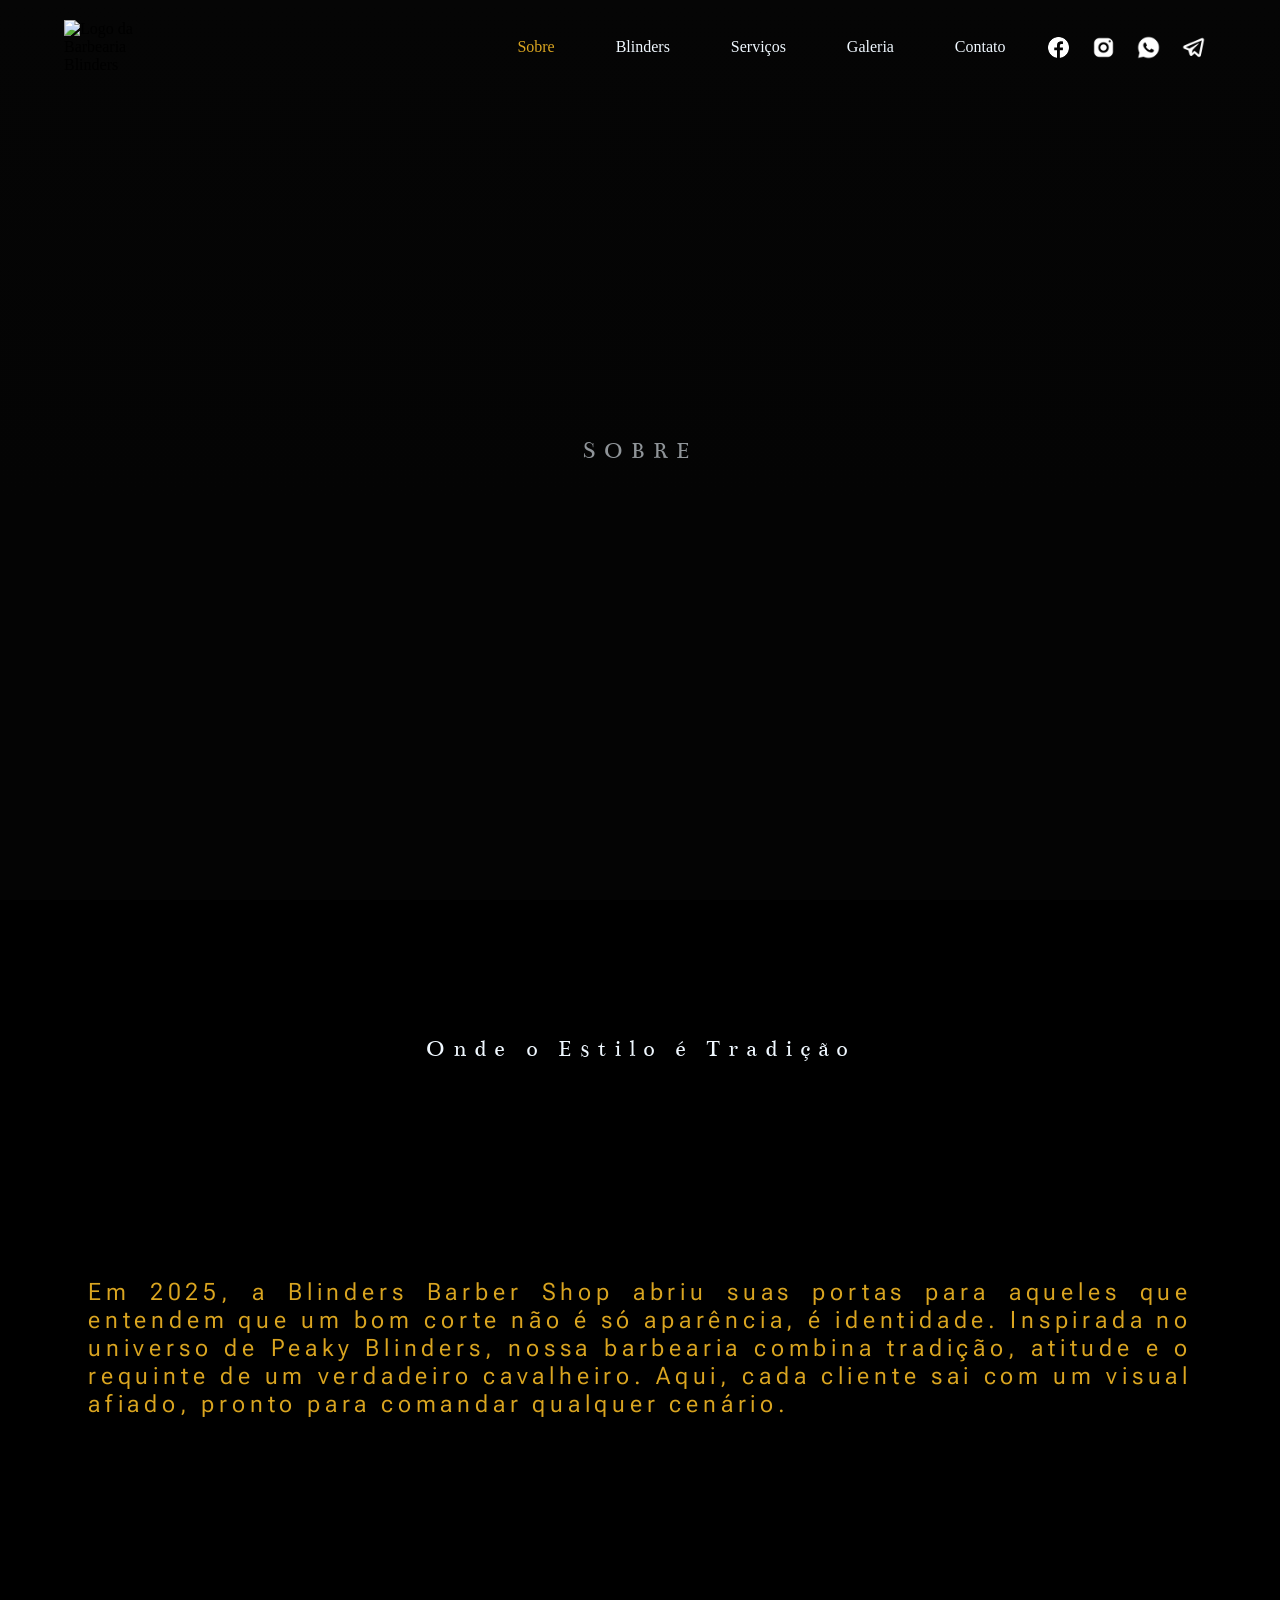
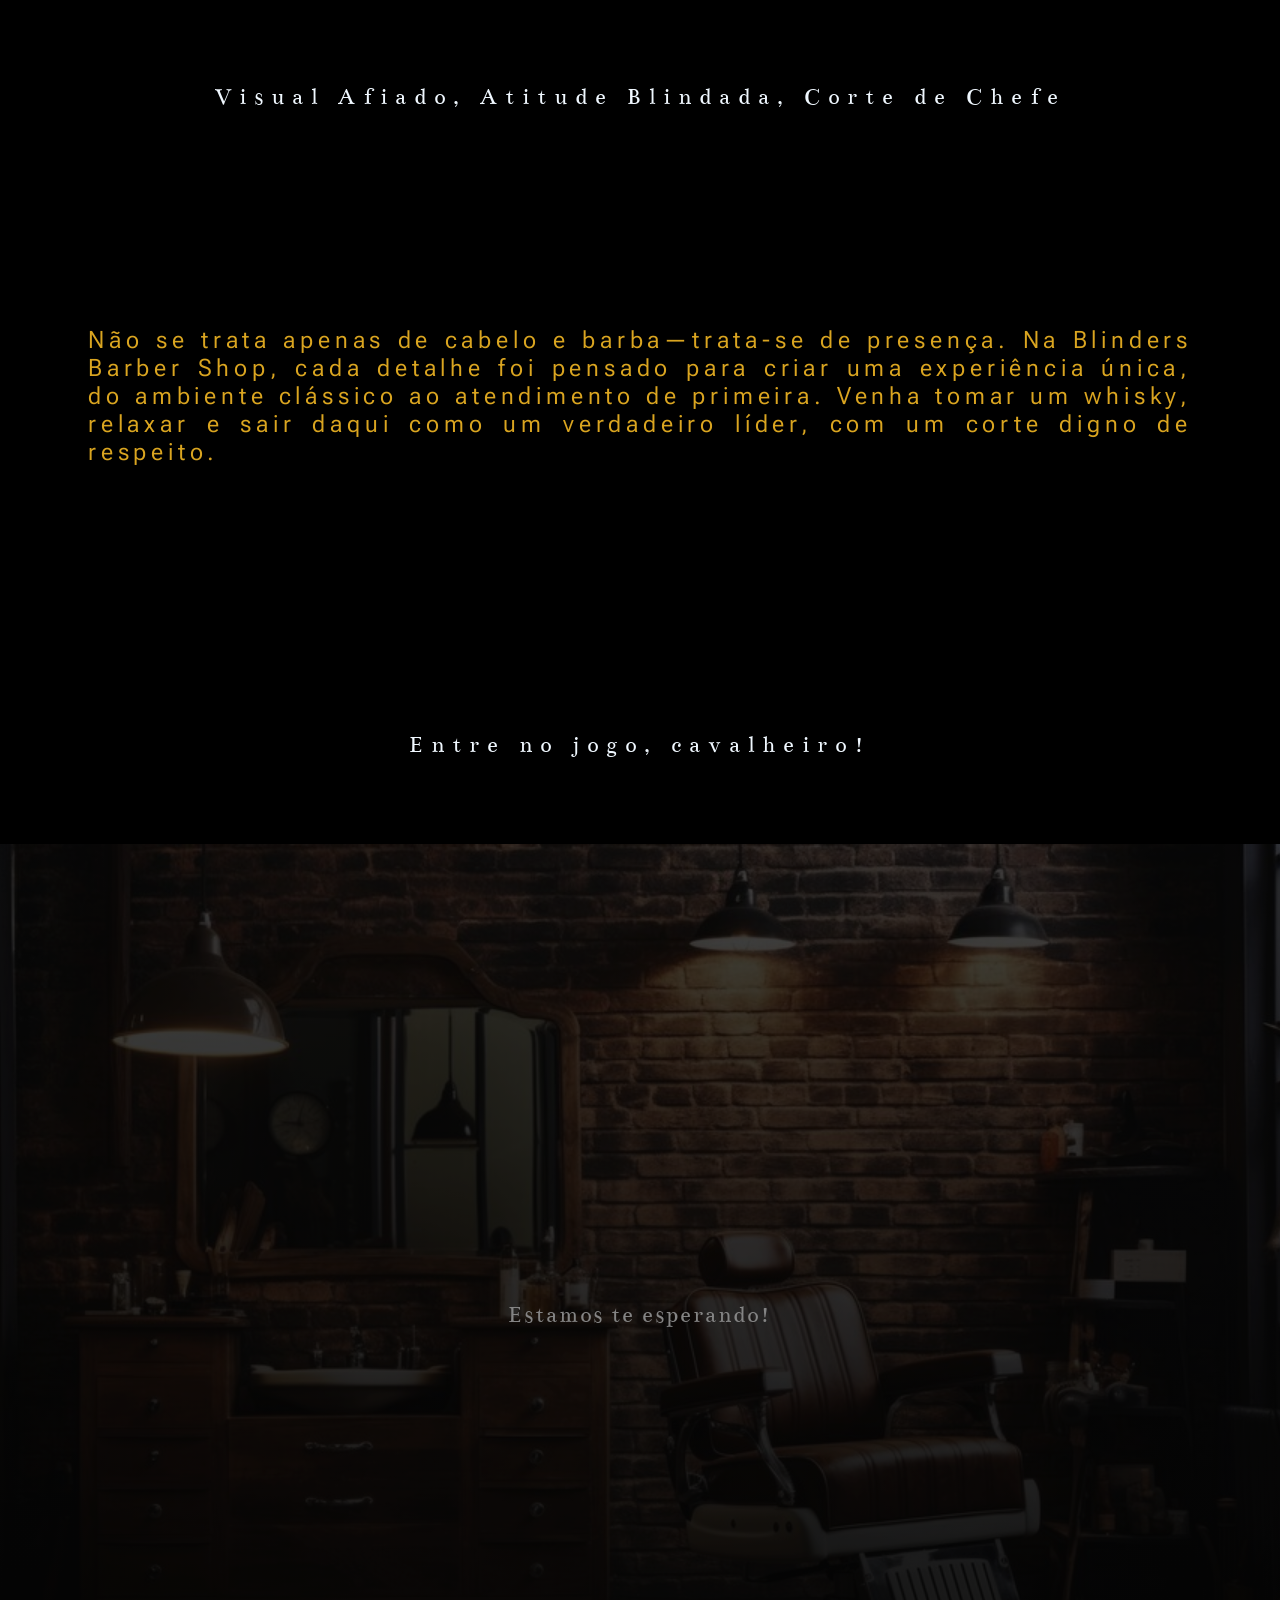
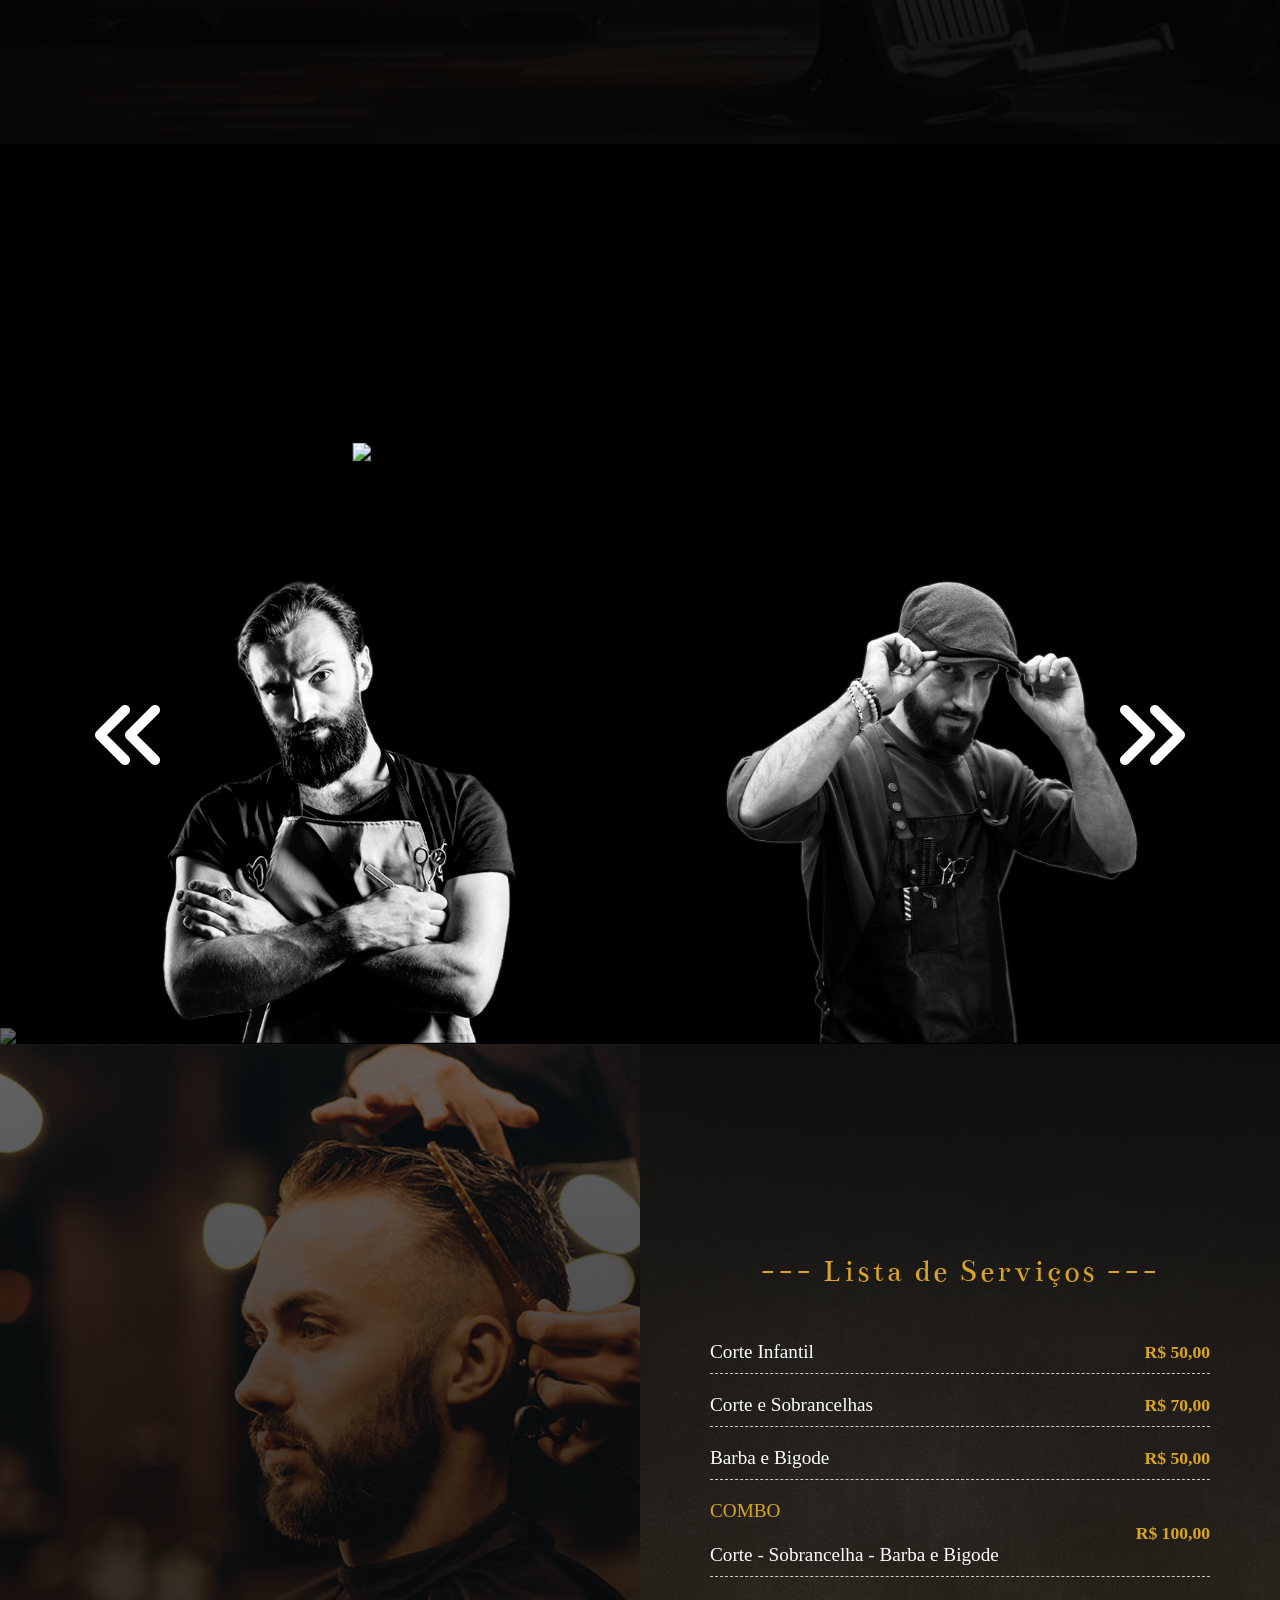
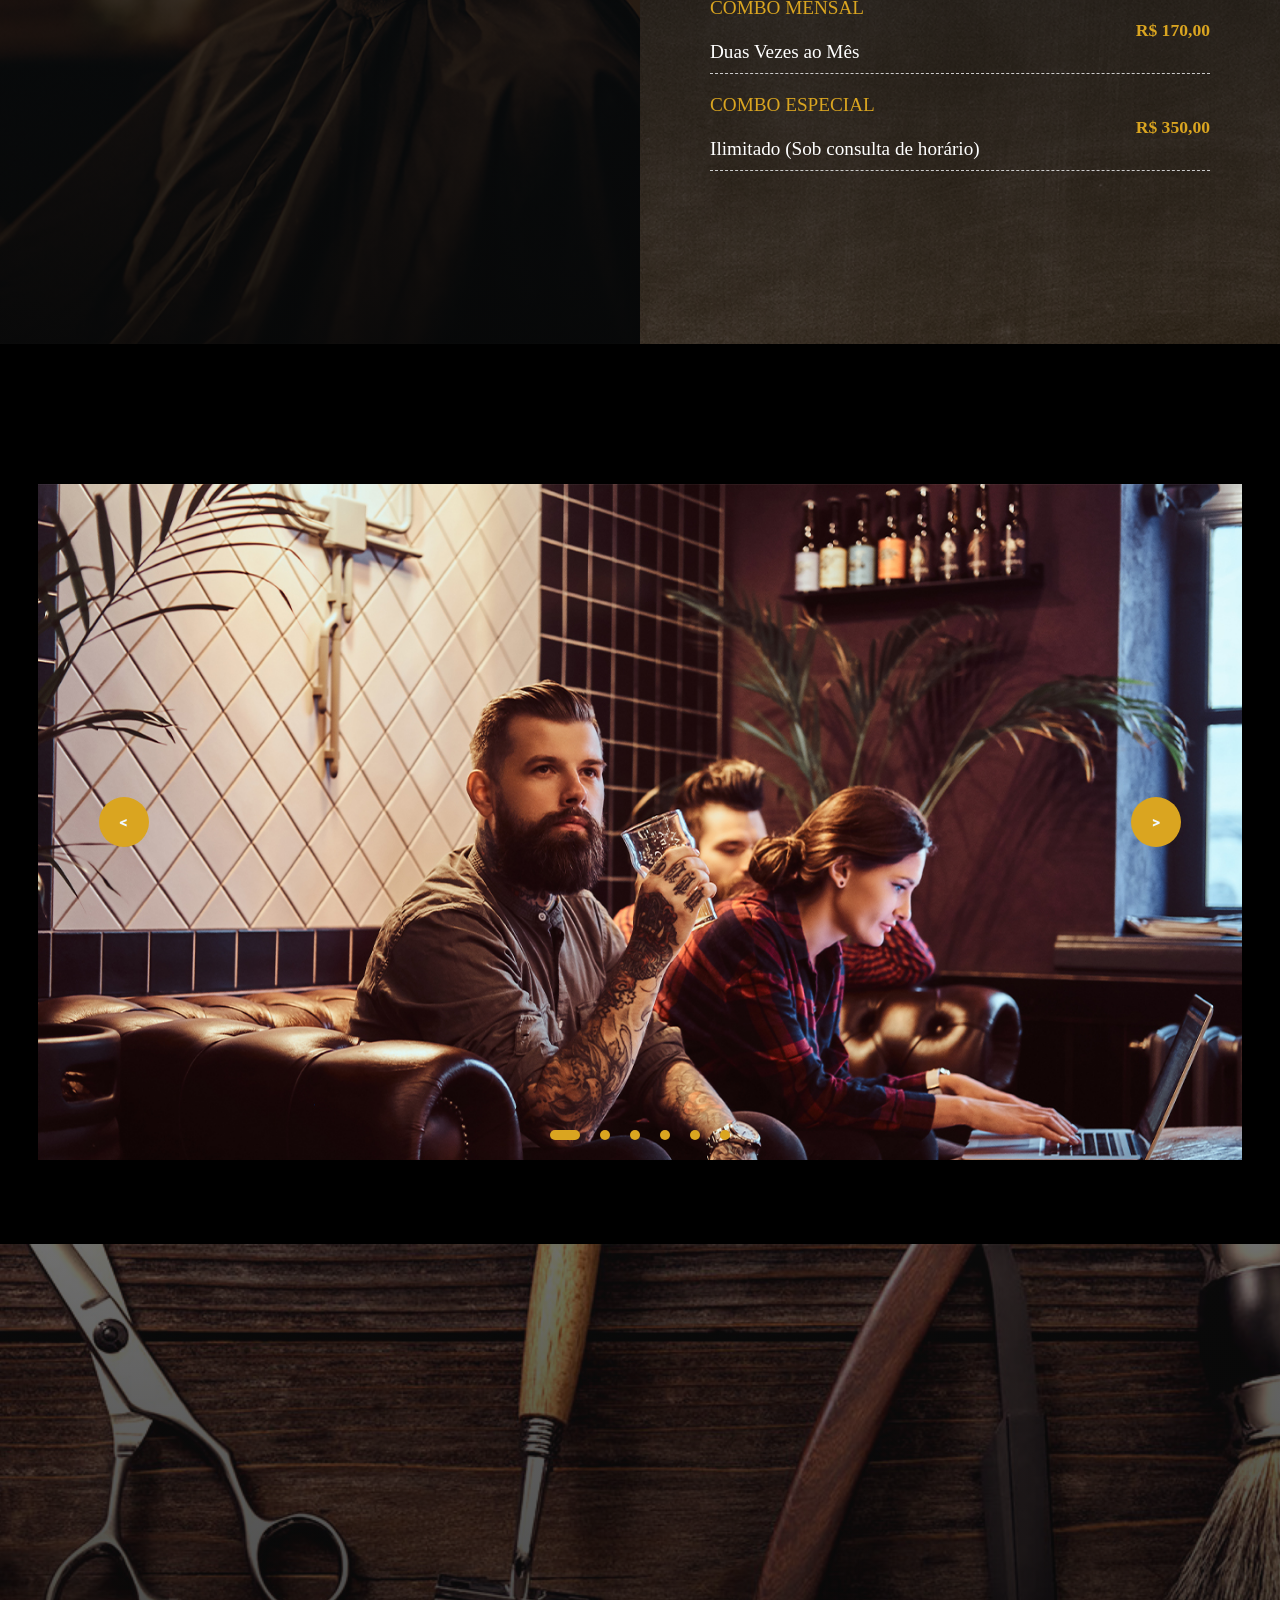
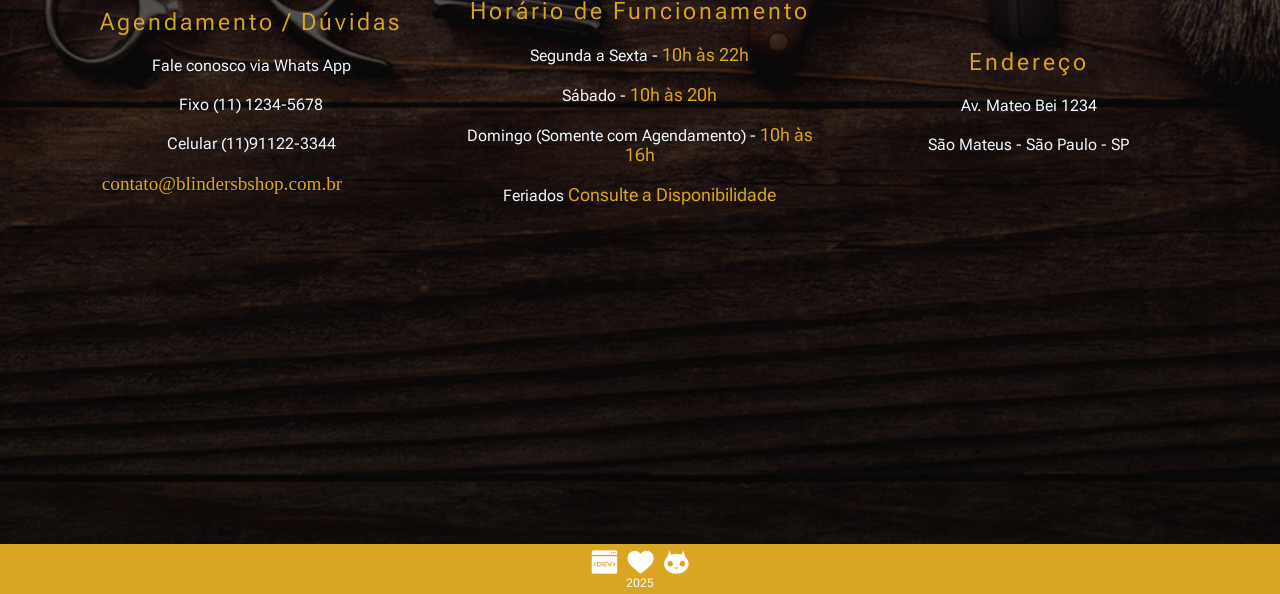
==== commit 5984f17a: "Música ao abrir, sem bordas, escala por monitor e rolagem alinhada - index: tenta tocar a música ao " ====
--- a/home.html
+++ b/home.html
@@ -88,7 +88,7 @@
 
         <!-- blinders -->
 
-        <section class="blinders autoShow" id="blinders">
+        <section class="blinders" id="blinders">
          
 
             <div class="clouds autoShow">
@@ -166,6 +166,7 @@
         <!-- galeria -->
 
         <section class="slider" id="galeria">
+          <div class="slider-frame">
             <div class="lista">
                 <div class="itens">
                     <img src="./img/galeria_1.jpg" alt="">
@@ -198,12 +199,13 @@
                 <li></li>
                 <li></li>
             </ul>
+          </div>
         </section>
 
        
        <!-- contato -->
 
-       <section class="contato autoShow2" id="contato">
+       <section class="contato" id="contato">
 
             <div class="card">
                 <h2>Agendamento / Dúvidas</h2>
--- a/css/home.css
+++ b/css/home.css
@@ -22,6 +22,30 @@
     height: 100%;
 }
 
+/* --rolagem alinhada: cada tópico "encaixa" no topo da tela-- */
+html {
+    scroll-snap-type: y mandatory;
+}
+
+.sobre,
+.blinders,
+.servicos,
+.slider,
+.contato {
+    scroll-snap-align: start;
+}
+
+.footer {
+    scroll-snap-align: end;   /* garante que o rodapé apareça ao chegar no fim da página */
+}
+
+@media (prefers-reduced-motion: reduce) {
+    html {
+        scroll-behavior: auto;
+        scroll-snap-type: none;
+    }
+}
+
 header {
     position:fixed;
     display: flex;
@@ -30,21 +54,21 @@
     align-items: center;
     top: 0;
     left: 0;
-    padding: 20px clamp(20px, 5vw, 100px);
+    padding: 1.25rem clamp(1.25rem, 5vw, 6.25rem);
     z-index: 1000;
     transition: 0.6s;
 }
 
 header.sticky {
     background: rgba(0, 0, 0, 0.965);   /*--sem background a navbar fica transparente--*/
-    padding: 15px clamp(20px, 5vw, 100px);
+    padding: 0.9375rem clamp(1.25rem, 5vw, 6.25rem);
 }
 
 
 .logo {
     position: relative;
     display: flex;
-    width: 100px;
+    width: 6.25rem;
 }
 
 
@@ -60,7 +84,7 @@
 
 header .btn {
     color: #daa520;
-    font-size: 25px;
+    font-size: 1.5625rem;
     margin-left: auto;
     cursor: pointer;
     display: none;
@@ -71,10 +95,10 @@
 
 header .menu a {
     color: aliceblue;
-    font-size: 16px;
+    font-size: 1rem;
     font-weight: 500;
-    margin: 0 clamp(8px, 1.6vw, 30px);
-    padding: 0 10px;
+    margin: 0 clamp(0.5rem, 1.6vw, 1.875rem);
+    padding: 0 0.625rem;
     transition: 0.3s;
 }
 
@@ -91,9 +115,9 @@
 }
 
 .icone img {
-    width: 25px;
+    width: 1.5625rem;
     height: auto;
-    margin: 0 10px;
+    margin: 0 0.625rem;
     transition: transform 0.3s ease-in-out;
 }
 
@@ -185,7 +209,7 @@
     font-size: 1.5rem;
     text-align: center;
     color: aliceblue;
-    letter-spacing: 8px;
+    letter-spacing: 0.5rem;
     animation: opacity 5s ease-in forwards;
     opacity: 0;
 }
@@ -206,7 +230,7 @@
     font-size: clamp(1.1rem, 2.2vw + 0.5rem, 1.5rem);
     text-align: center;
     color: aliceblue;
-    letter-spacing: clamp(2px, 0.8vw, 8px);
+    letter-spacing: clamp(2px, 0.8vw, 0.5rem);
 
 }
 
@@ -240,14 +264,14 @@
 
 .img1 {
     background-image: linear-gradient(rgba(15, 15, 15, 0.6), rgba(8, 8, 8, 0.9)), url(../img/bgSobre_1.jpg);
-    min-height: 400px;
+    min-height: 25rem;
     display: flex;
     align-items: center;
 }
 
 .img2 {
     background-image:linear-gradient(rgba(15, 15, 15, 0.6), rgba(8, 8, 8, 0.9)), url(../img/bgSobre_2.jpg);
-    min-height: 400px;
+    min-height: 25rem;
     display: flex;
     align-items: center;
 }
@@ -257,24 +281,24 @@
     background-size: cover;
     background-position: center;
     width: 100%;
-    min-height: clamp(520px, 80vw, 1000px);
+    min-height: clamp(32.5rem, 80vw, min(62.5rem, 100svh));
     opacity: 0.6;
     display: flex;
     flex-direction: column;
     align-items: center;
     justify-content: center;
-    gap: 20px;
+    gap: 1.25rem;
 }
 
 .titulo {
     width: 100%;
-    min-height: 200px;
-    margin-top: 50px;
+    min-height: 12.5rem;
+    margin-top: 3rem;
     display: flex;
     align-items: center;
     justify-content: center;
     text-align: center;
-    padding: 50px clamp(20px, 6vw, 80px);
+    padding: 3rem clamp(1.25rem, 6vw, 5rem);
     background-color: black;
     color: #fff;
 }
@@ -285,7 +309,7 @@
     text-align: center;
     color: goldenrod;
     font-size: 1.5rem;
-    letter-spacing: 5px;
+    letter-spacing: 0.3rem;
     text-transform: uppercase;
 }
 
@@ -293,19 +317,21 @@
 .texto1, .texto2 {
     position: relative;
     width: 100%;
-    padding: clamp(30px, 5vw, 50px) clamp(20px, 7vw, 90px);
+    max-width: 100rem;
+    margin: 0 auto;
+    padding: clamp(1.875rem, 5vw, 3rem) clamp(1.25rem, 7vw, 5.5rem);
     font-family: "Roboto Flex", sans-serif;
     text-align: justify;
     color: goldenrod;
     font-size: clamp(1rem, 1.2vw + 0.6rem, 1.5rem);
-    letter-spacing: clamp(1px, 0.4vw, 5px);
+    letter-spacing: clamp(1px, 0.4vw, 0.3rem);
 }
 
 .texto3 {
     position: relative;
     order: 2;
     text-align: center;
-    padding: 20px clamp(20px, 5vw, 50px);
+    padding: 1.25rem clamp(1.25rem, 5vw, 3rem);
     font-family: "Bentham", serif;
     color: #dcdcdc;
     font-size: clamp(1.1rem, 2vw + 0.5rem, 1.5rem);
@@ -316,37 +342,28 @@
     order: 1;
     display: block;
     margin: 0 auto;
-    width: min(250px, 60vw);
+    width: min(15.625rem, 60vw);
     height: auto;
-    padding: 10px;
-}
-
-/* --animation-- */
-
-.autoScale {
-    animation: autoScale;
-    animation-timeline: view();
-}
+    padding: 0.625rem;
+}
+
+/* --animation-- (aparecem suavemente conforme a tela rola; só em navegadores que suportam) */
 
 @keyframes autoScale {
     0% {
-        transform: scale(0);
+        opacity: 0;
+        transform: scale(0.9);
     }
     100% {
+        opacity: 1;
         transform: scale(1);
     }
-}
-
-
-.autoShow {
-    animation: autoShow both;
-    animation-timeline: view(100% 5%);
 }
 
 @keyframes autoShow {
     0% {
         opacity: 0;
-        transform: translateY(200px) scale(0.3);
+        transform: translateY(4rem) scale(0.96);
     }
     100% {
         opacity: 1;
@@ -354,6 +371,62 @@
     }
 }
 
+@keyframes autoShow2 {
+    0% {
+        opacity: 0;
+        transform: translateX(-12%);
+    }
+    100% {
+        opacity: 1;
+        transform: translateX(0);
+    }
+}
+
+@keyframes autoShow3 {
+    0% {
+        opacity: 0;
+        transform: translateX(12%);
+    }
+    100% {
+        opacity: 1;
+        transform: translateX(0);
+    }
+}
+
+@supports (animation-timeline: view()) {
+    @media (prefers-reduced-motion: no-preference) {
+        .autoScale {
+            animation: autoScale both ease-out;
+            animation-timeline: view();
+            animation-range: entry 0% entry 100%;
+        }
+
+        .autoShow {
+            animation: autoShow both ease-out;
+            animation-timeline: view();
+            animation-range: entry 0% entry 100%;
+        }
+
+        .autoShow2 {
+            animation: autoShow2 both ease-out;
+            animation-timeline: view();
+            animation-range: entry 0% entry 100%;
+        }
+
+        .autoShow3 {
+            animation: autoShow3 both ease-out;
+            animation-timeline: view();
+            animation-range: entry 0% entry 100%;
+        }
+
+        .contato .card {
+            animation: autoShow both ease-out;
+            animation-timeline: view();
+            animation-range: entry 5% entry 100%;
+        }
+    }
+}
+
 
 
 
@@ -361,7 +434,7 @@
 
 
 .blinders {
-    --w: min(500px, 78vw);   /* largura de cada personagem do carrossel */
+    --w: min(31.25rem, 78vw, 58vh);   /* largura de cada personagem do carrossel */
     position: relative;      /* sem isso as nuvens e o carrossel se posicionam em relação à página inteira */
     display: flex;
     justify-content: center;
@@ -370,7 +443,8 @@
     background-position: center;
     align-items: flex-end;
     width: 100%;
-    height: min(100vh, calc(var(--w) * 1.1 + 330px));
+    height: 100vh;
+    height: 100svh;
     overflow: hidden;
 }
 
@@ -418,10 +492,10 @@
     justify-content: center;
     align-items: flex-end;
     width: 100%;
-    max-width: 1100px;
+    max-width: 68.75rem;
     height: calc(var(--w) * 1.1);
     position: absolute;
-    bottom: -40px;
+    bottom: -2.5rem;
     left: 50%;
     transform: translateX(-50%);
     z-index: 10;
@@ -451,7 +525,7 @@
     transform: scale(1.15);
     z-index: 3;
     opacity: 1;
-    bottom: 50px;
+    bottom: 3.125rem;
     filter: grayscale(0%);
 
 }
@@ -470,7 +544,7 @@
 .control {
     background: none; /* Remove borda */
     border: none;
-    font-size: clamp(36px, 8vw, 80px); /* Aumenta o tamanho */
+    font-size: clamp(2.25rem, 8vw, 5rem); /* Aumenta o tamanho */
     font-weight: bold;
     color: white;
     cursor: pointer;
@@ -503,13 +577,13 @@
     flex-direction: column;
     justify-content: center;
     align-items: center;
-    margin-top: 20px;
 }
 
 
 .serv_wrapper {
     width: 100%;
     min-height: 100vh;
+    min-height: 100svh;
     display: flex;
 
 }
@@ -532,7 +606,7 @@
     align-items: center;
     flex: 1 1 50%;
     min-width: 0;
-    padding: 60px clamp(20px, 4vw, 60px);
+    padding: 6rem clamp(1.25rem, 4vw, 3.75rem) 3.75rem;
     background: linear-gradient(rgb(15, 15, 15), rgba(53, 36, 10, 0.5)), url(../img/bg_valor.jpg) center no-repeat;
     background-size: cover;
 }
@@ -551,24 +625,24 @@
     font-family: "Bentham", serif;
     font-size: clamp(1.3rem, 3vw + 0.5rem, 2rem);
     font-weight: 300;
-    letter-spacing: 3px;
+    letter-spacing: 0.1875rem;
     color: goldenrod;
 }
 
 .lista_servicos {
     width: 100%;
-    max-width: 500px; /* Define um limite para a largura */
-    margin-top: 30px;
+    max-width: 31.25rem; /* Define um limite para a largura */
+    margin-top: 1.875rem;
 }
 
 .item {
     display: flex;
     justify-content: space-between; /* Mantém serviço à esquerda e preço à direita */
     align-items: center;
-    padding: 10px 0;
+    padding: 0.625rem 0;
     border-bottom: 1px dashed #ccc; /* Linha separadora */
-    gap: 20px; /* Espaço entre os elementos */
-    margin-top: 10px;
+    gap: 1.25rem; /* Espaço entre os elementos */
+    margin-top: 0.625rem;
 }
 
 .servico {
@@ -579,7 +653,7 @@
 }
 
 .preco {
-    min-width: 80px; /* Define um tamanho mínimo para evitar colar */
+    min-width: 5rem; /* Define um tamanho mínimo para evitar colar */
     text-align: right;
     font-weight: bold;
     color: goldenrod;
@@ -592,51 +666,28 @@
 }
 
 
-
-
-.autoShow2 {
-    animation: autoShow2 both;
-    animation-timeline: view(100% 5%);
-}
-
-@keyframes autoShow2 {
-    0% {
-        opacity: 0;
-        transform: translateX(-100%);
-    }
-    100% {
-        opacity: 1;
-        transform: translateX(0);
-    }
-}
-
-.autoShow3 {
-    animation: autoShow3 both;
-    animation-timeline: view(100% 5%);
-}
-
-@keyframes autoShow3 {
-    0% {
-        opacity: 0;
-        transform: translateX(100%);
-    }
-    100% {
-        opacity: 1;
-        transform: translateX(0);
-    }
-}
-
-
 /* --galeria-- */
 
 
 .slider {
-    width: 100%;
-    max-width: 1300px;
-    height: clamp(240px, 56vw, 700px);
-    margin: 100px auto 0;
-    position: relative;
+    position: relative;
+    width: 100%;
+    min-height: 100vh;
+    min-height: 100svh;
+    display: flex;
+    align-items: center;
+    justify-content: center;
+    padding: 5.5rem 0 2rem;
+    background: black;
     overflow: hidden;
+}
+
+/* moldura 16:9 que sempre cabe na tela (largura e altura) */
+.slider-frame {
+    position: relative;
+    overflow: hidden;
+    width: min(94vw, calc((100svh - 7.5rem) * 16 / 9));
+    aspect-ratio: 16 / 9;
 }
 
 .slider .lista {
@@ -671,8 +722,8 @@
 }
 
 .slider .botao button {
-    width: 50px;
-    height: 50px;
+    width: 3.125rem;
+    height: 3.125rem;
     border-radius: 50%;
     background-color: goldenrod;
     color: aliceblue;
@@ -696,17 +747,17 @@
 
 .slider .pontos li {
     list-style: none;
-    width: 10px;
-    height: 10px;
+    width: 0.625rem;
+    height: 0.625rem;
     background-color: goldenrod;
-    margin: 10px;
+    margin: 0.625rem;
     border-radius: 20px;
     transition: 0.5s;
     cursor: pointer;
 }
 
 .slider .pontos li.active {
-    width: 30px;
+    width: 1.875rem;
 }
 
 
@@ -717,33 +768,32 @@
     position: relative;
     width: 100%;
     min-height: 100vh;
+    min-height: 100svh;
     display: flex;
     flex-direction: row;
     justify-content: space-between;
     align-items: center;
-    gap: 40px;
-    padding: 120px clamp(20px, 6vw, 100px);
+    gap: 2.5rem;
+    padding: 7.5rem clamp(1.25rem, 6vw, 6.25rem) 6rem;
     background: linear-gradient(rgba(15, 15, 15, 0.6), rgba(8, 8, 8, 0.9)), url(../img/bg_contato.jpg) center no-repeat;
     background-position: center;
     background-size: cover;
-    margin-top: 20px;
-    opacity: 0;
 }
 
 .contato h2 {
     font-family: "Roboto Flex", sans-serif;
     font-size: 1.5rem;
     font-weight: 400;
-    letter-spacing: 3px;
-    color: goldenrod;
-    margin-bottom: 10px;
+    letter-spacing: 0.1875rem;
+    color: goldenrod;
+    margin-bottom: 0.625rem;
 }
 
 .contato p  {
     font-family: "Roboto Flex", sans-serif;
     font-size: 1rem;
     color: aliceblue;
-    padding: 10px 0;
+    padding: 0.625rem 0;
 
 }
 
@@ -756,10 +806,10 @@
 .email {
     display: block;
     max-width: 100%;
-    padding: 10px 0;
+    padding: 0.625rem 0;
     font-size: 1.2rem;
     color: goldenrod;
-    margin-left: 25px;
+    margin-left: 1.5625rem;
     background: none;
     transition: 0.3s ease-in;
     overflow-wrap: anywhere;
@@ -769,12 +819,30 @@
     transform: scale(1.3);
     color: goldenrod;
 }
+
+/* sem borda / anel de foco no e-mail (o foco por teclado continua visível pela cor) */
+.email,
+.email:hover,
+.email:focus,
+.email:active {
+    border: 0;
+    outline: none;
+    box-shadow: none;
+    -webkit-appearance: none;
+    appearance: none;
+    -webkit-tap-highlight-color: transparent;
+}
+
+.email:focus-visible {
+    color: aliceblue;
+}
+
 .local {
     display: block;
     font-family: "Roboto Flex", sans-serif;
     font-size: 1rem;
     color: aliceblue;
-    padding: 10px 0;
+    padding: 0.625rem 0;
     transition: 0.3s ease-in;
 }
 
@@ -784,6 +852,8 @@
 }
 
 .card {
+    flex: 1 1 0;       /* três colunas de larguras iguais, alinhadas em qualquer monitor */
+    min-width: 0;
     align-items: center;
     text-align: center;
 
@@ -796,8 +866,8 @@
     position: absolute;
     display: flex;
     justify-content: left;
-    left: clamp(20px, 6vw, 100px);
-    bottom: 10px;
+    left: clamp(1.25rem, 6vw, 6.25rem);
+    bottom: 0.625rem;
     overflow: hidden;
 
     display: none;
@@ -818,9 +888,9 @@
     align-items: center;
     justify-content: center;
     flex-direction: column;
-    padding: 10px 45px;
+    padding: 0.625rem 2.8rem;
     background: black;
-    width: min(320px, 92vw);
+    width: min(20rem, 92vw);
     border-radius: 10px;
     box-shadow: rgba(0, 0, 0, 0.45) 0px 25px 20px -20px;
 }
@@ -829,8 +899,8 @@
     font-family: "Roboto Flex", sans-serif;
     font-size: 1.2rem;
     color: goldenrod;
-    margin: 32px;
-    margin-top: 15px;
+    margin: 2rem;
+    margin-top: 0.9375rem;
 }
 
 .modal .close {
@@ -909,12 +979,12 @@
     justify-content: center;
     align-items: center;
     width: 100%;
-    min-height: 50px;
+    min-height: 3.125rem;
     background-color: goldenrod;
 }
 
 .footer img {
-    width: 100px;
+    width: 6.25rem;
     cursor: pointer;
     transition: .3s ease-in;
 }
@@ -925,6 +995,6 @@
 
 .footer p {
     font-family: "Roboto Flex", sans-serif;
-    font-size: 12px;
+    font-size: 0.75rem;
     color: aliceblue;
 }
--- a/css/media.css
+++ b/css/media.css
@@ -1,5 +1,6 @@
 /* --media queries-- */
-/* Obs.: a maior parte da responsividade já está nas próprias regras (clamp, min, flex).
+/* Obs.: a maior parte da responsividade já está nas próprias regras (rem, clamp, min, flex).
+   O tamanho de tudo que está em rem cresce sozinho em monitores grandes (veja html no reset.css).
    Aqui ficam só os ajustes que mudam a estrutura em telas menores. */
 
 
@@ -18,13 +19,24 @@
 /* --900 px-- */
 @media (max-width: 900px) {
 
+    /* em telas estreitas/retrato o carrossel não precisa ocupar a tela toda */
+    .blinders {
+        height: min(100vh, calc(var(--w) * 1.1 + 20.6rem));
+        height: min(100svh, calc(var(--w) * 1.1 + 20.6rem));
+    }
+
     /* contato empilhado */
     .contato {
         flex-direction: column;
         justify-content: center;
-        gap: 50px;
-        padding-top: 100px;
-        padding-bottom: 80px;
+        gap: 3rem;
+        padding-top: 6.5rem;
+        padding-bottom: 5rem;
+    }
+
+    .contato .card {
+        flex: none;
+        width: 100%;
     }
 
     .email {
@@ -61,21 +73,23 @@
 
     .box_esq {
         flex: none;
-        min-height: 260px;
+        min-height: 16rem;
     }
 
     .box_dir {
         flex: none;
-        padding: 50px 20px;
+        padding: 3rem 1.25rem;
     }
 
     .titulo {
         min-height: 0;
-        padding: 40px 20px;
+        padding: 2.5rem 1.25rem;
     }
 
-    .slider {
-        margin-top: 60px;
+    /* galeria: moldura mais "alta" para aproveitar a tela do celular/tablet em pé */
+    .slider-frame {
+        width: 100%;
+        aspect-ratio: 4 / 3;
     }
 }
 
@@ -102,8 +116,8 @@
     }
 
     .slider .botao button {
-        width: 38px;
-        height: 38px;
+        width: 2.4rem;
+        height: 2.4rem;
     }
 
     .slider .pontos li {
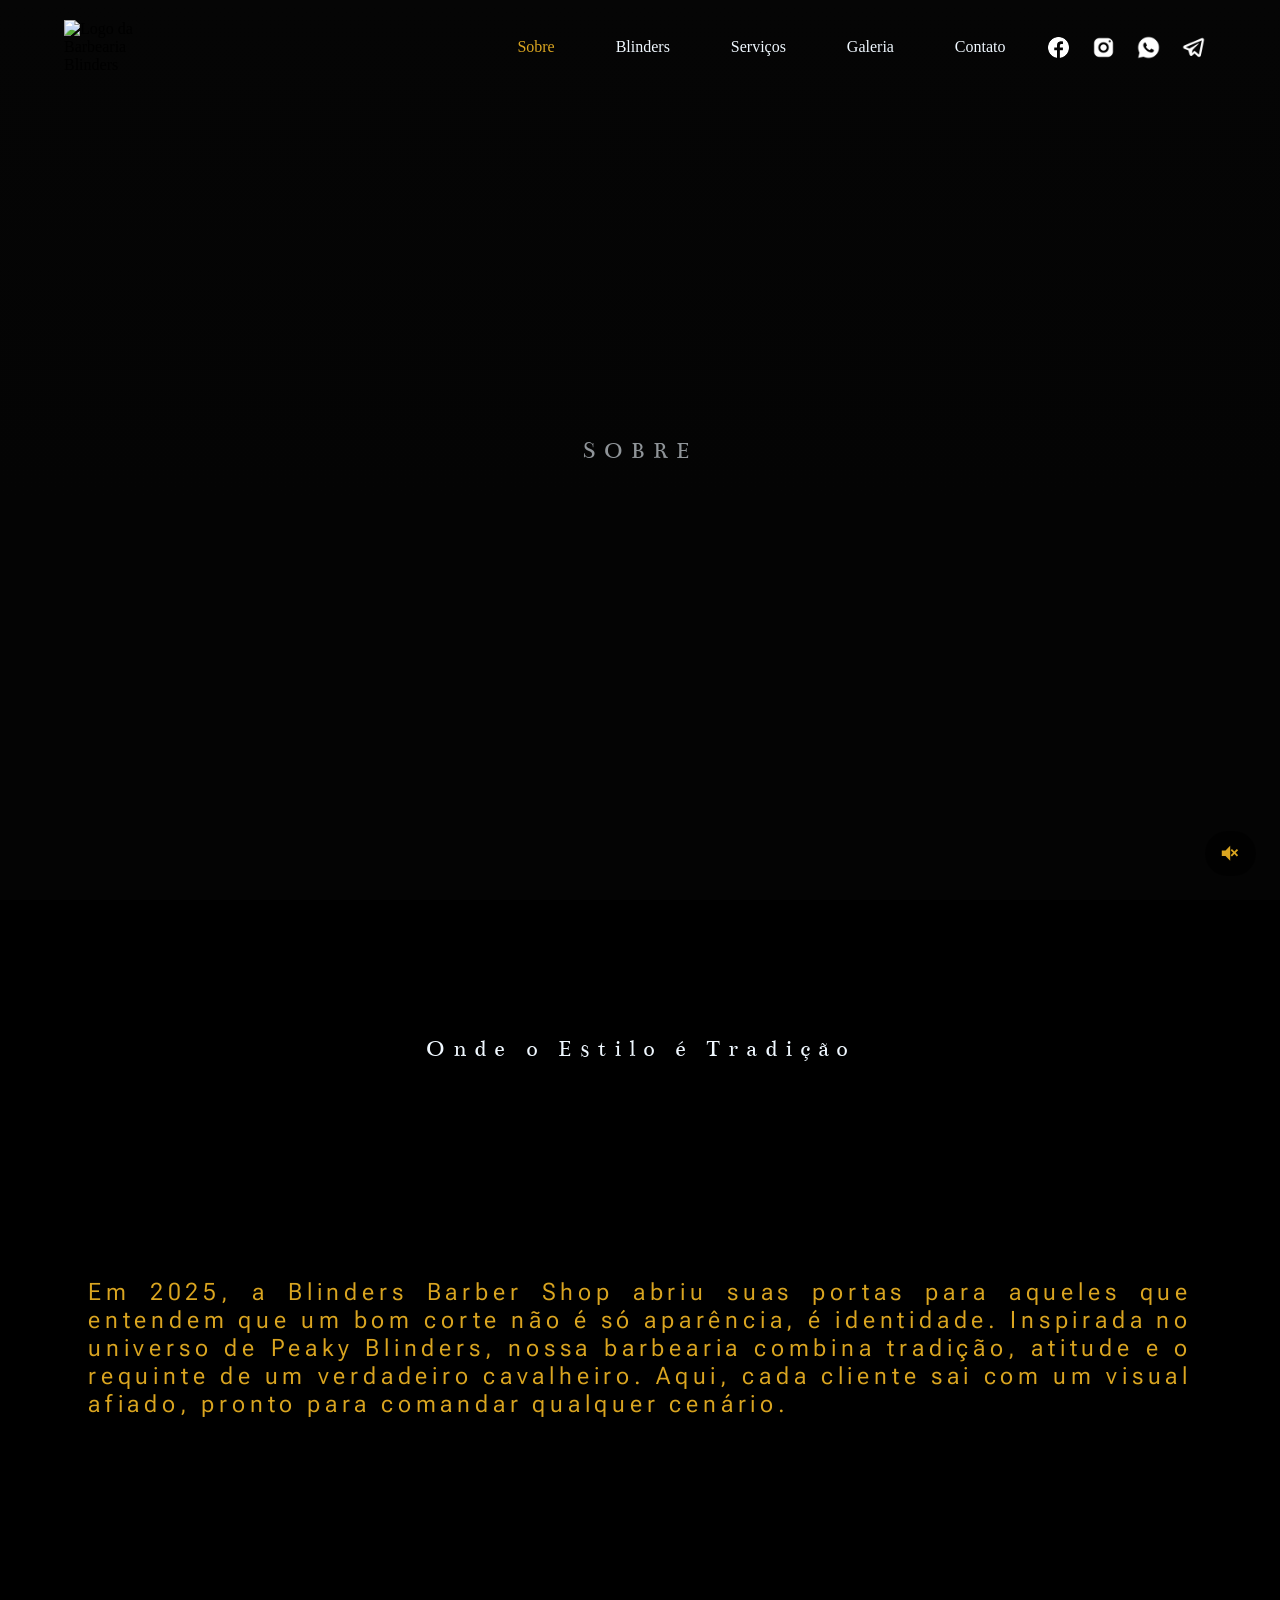
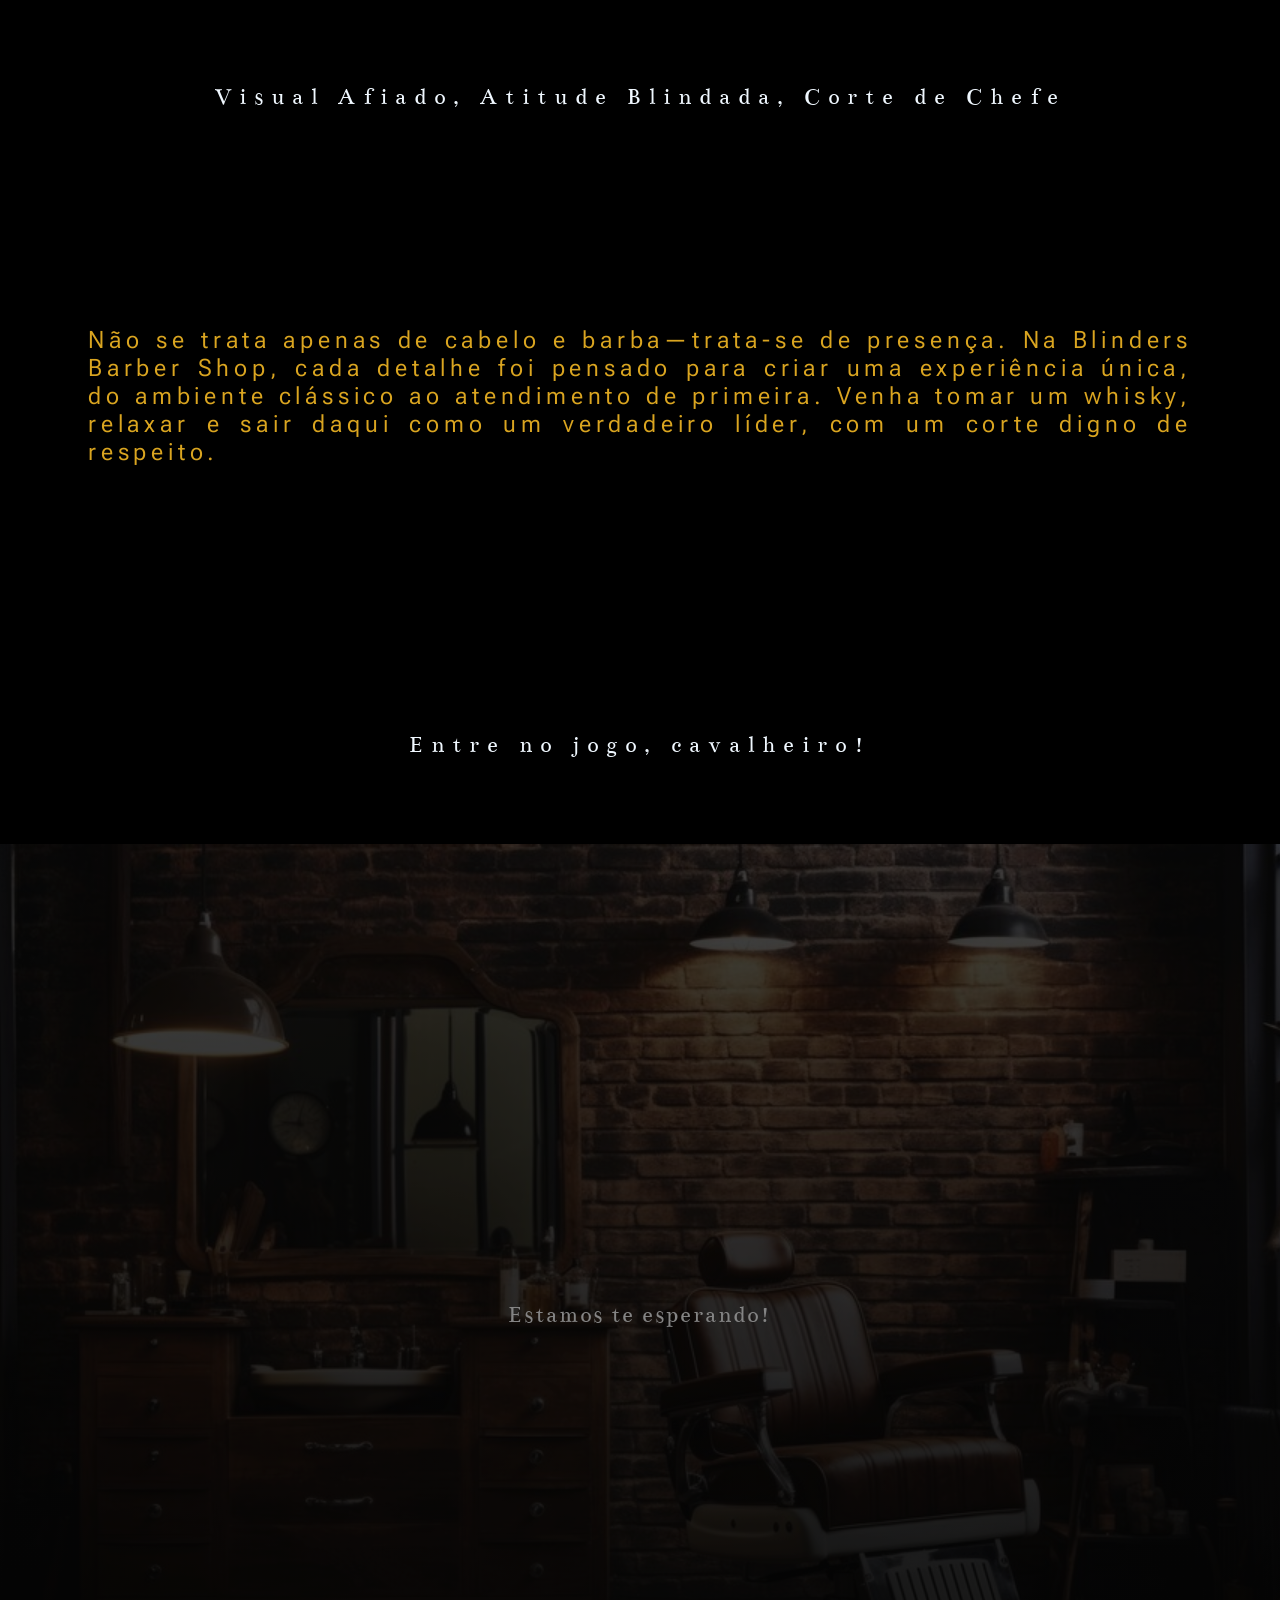
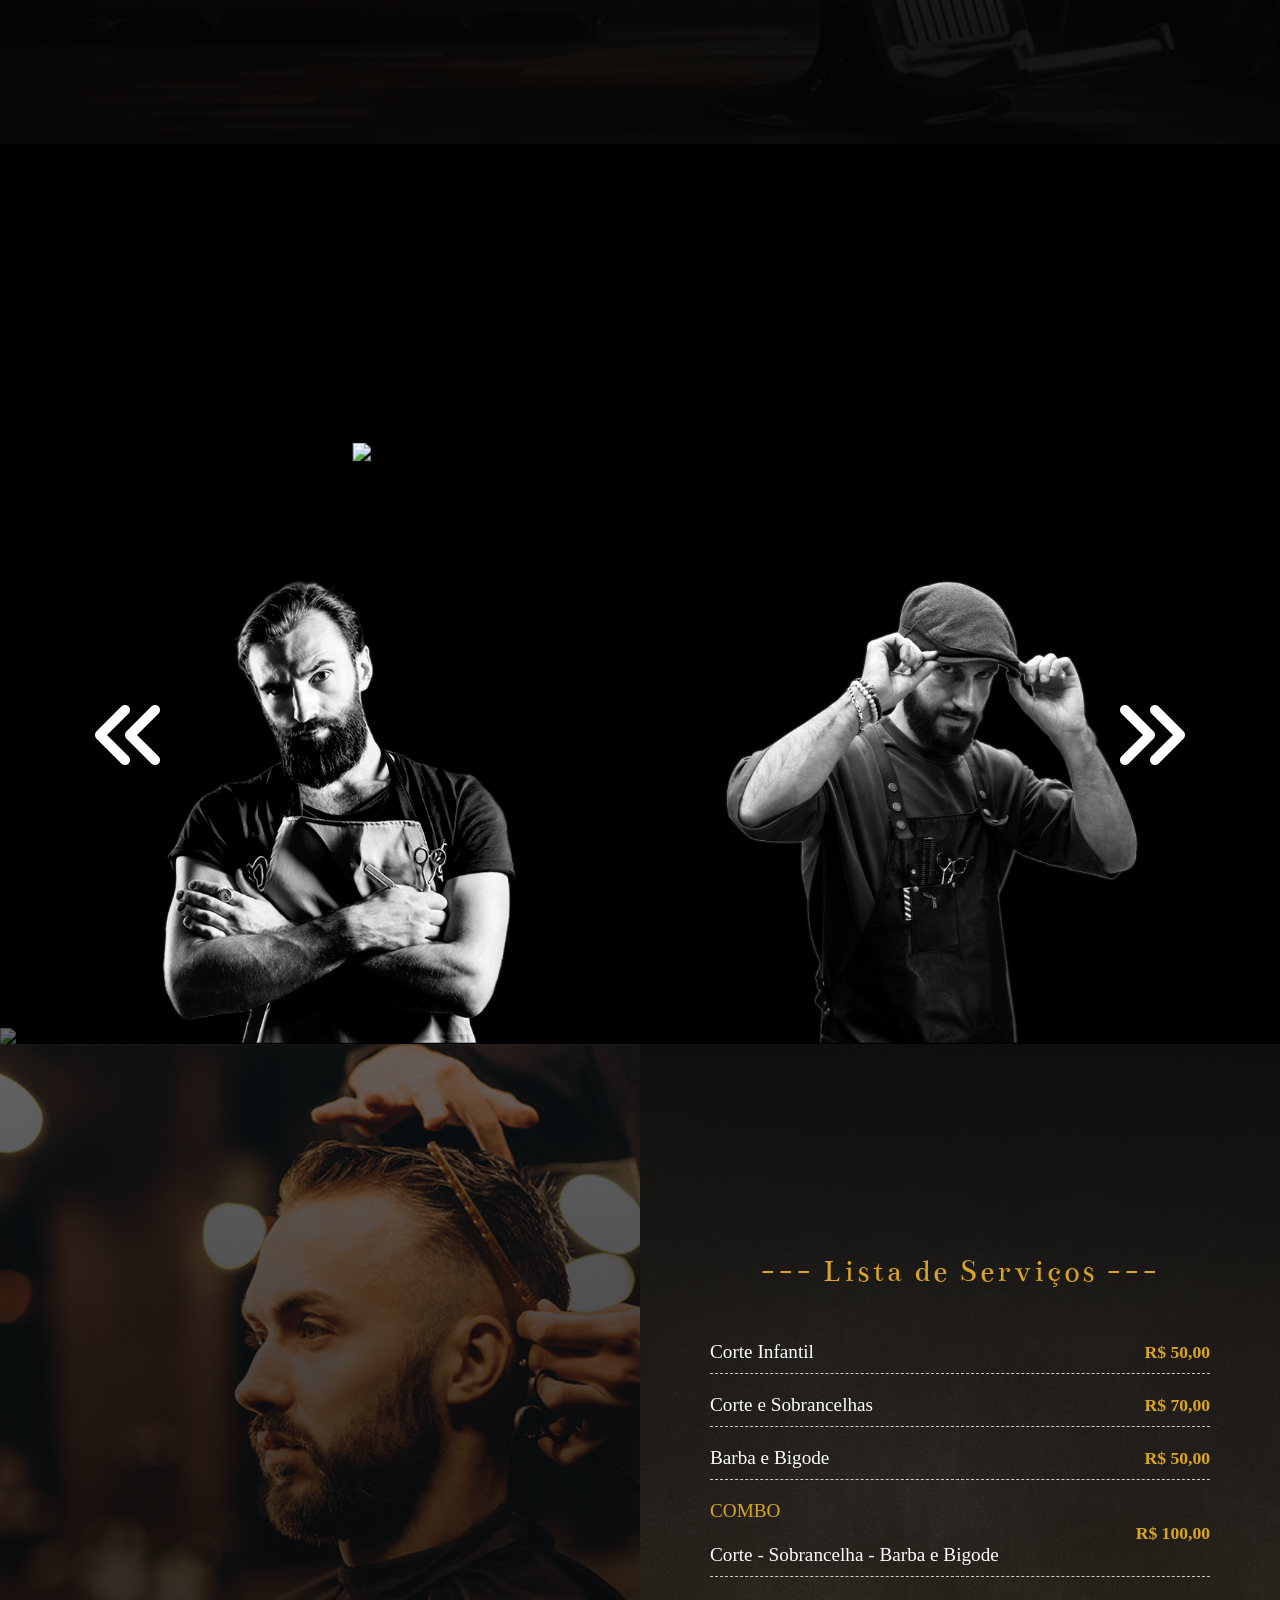
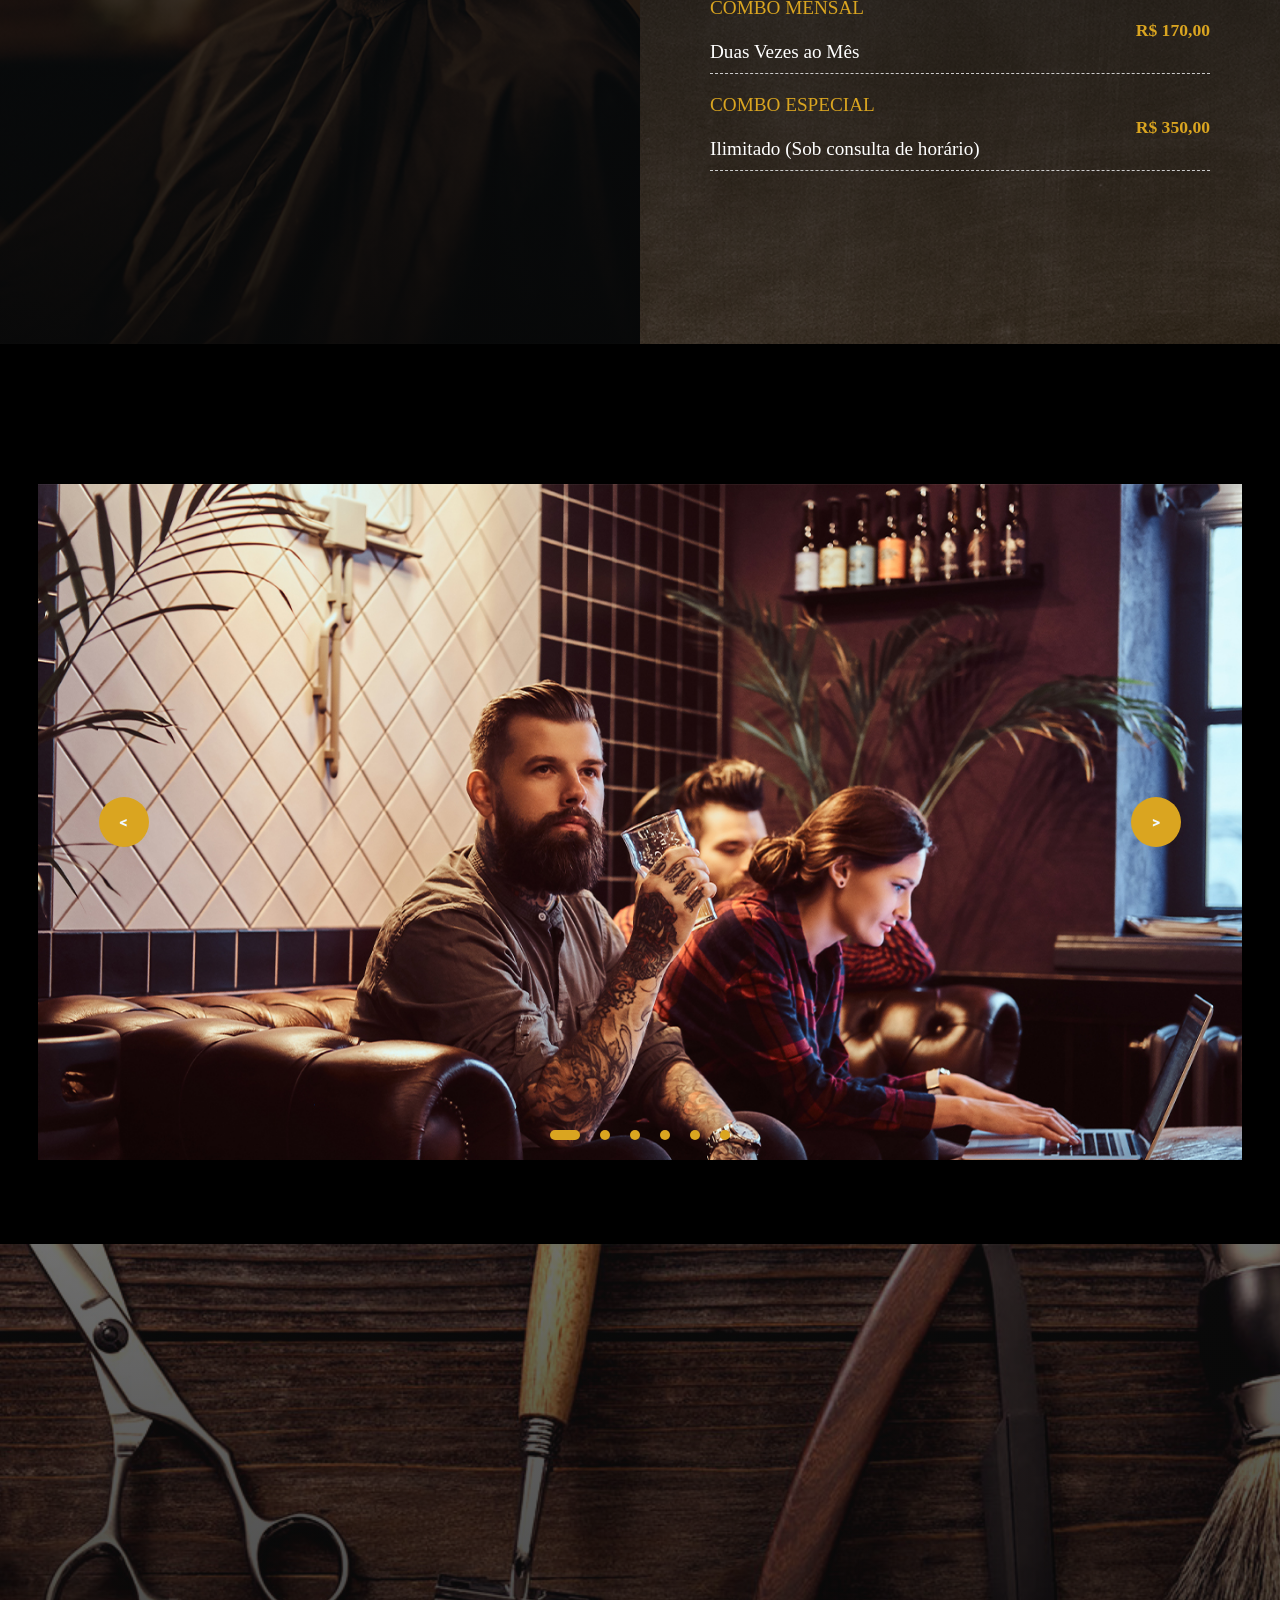
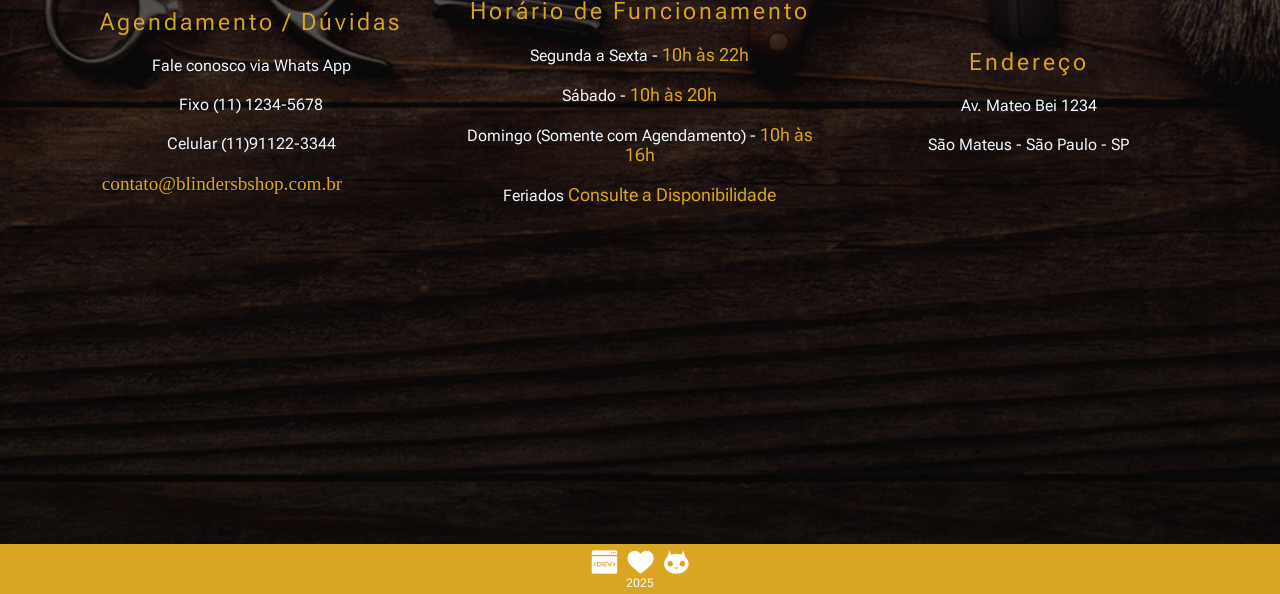
==== commit b6ac5ec8: "Música continua após "Seja Bem Vindo!" e abertura sem barra de rolagem - música: o ponto e o estado " ====
--- a/home.html
+++ b/home.html
@@ -1,271 +1,285 @@
-<!DOCTYPE html>
-<html lang="pt-BR">
-<head>
-    <meta charset="UTF-8">
-    <meta name="viewport" content="width=device-width, initial-scale=1.0">
-
-    <link rel="stylesheet" href="./css/home.css">
-    <link rel="stylesheet" href="./css/reset.css">
-    <link rel="stylesheet" href="./css/media.css">
-
-    <!-- link font awesome -->
-    <link rel="stylesheet" href="https://cdnjs.cloudflare.com/ajax/libs/font-awesome/6.7.2/css/all.min.css" integrity="sha512-Evv84Mr4kqVGRNSgIGL/F/aIDqQb7xQ2vcrdIwxfjThSH8CSR7PBEakCr51Ck+w+/U6swU2Im1vVX0SVk9ABhg==" crossorigin="anonymous" referrerpolicy="no-referrer" />
-
-    <link rel="icon" href="./img/favcatblack.png">
-    <title>Blinders Barbershop</title>
-</head>
-<body>
-    
-    <header>
-
-        <!-- navbar -->
-
-        <a href="index.html">
-            <img class="logo" src="./img/LOGO BRANCO.png" alt="Logo da Barbearia Blinders">
-        </a>
-        <div class="menu">  
-            <div class="btn">
-                <i class="fas fa-times close-btn"></i>
-            </div>
-            <a href="#sobre" class="nav-link" >Sobre</a>
-            <a href="#blinders" class="nav-link" >Blinders</a>
-            <a href="#servicos" class="nav-link" >Serviços</a>
-            <a href="#galeria" class="nav-link" >Galeria</a>
-            <a href="#contato" class="nav-link" >Contato</a>
-            <div class="icone">
-                <img src="./img/icons8-facebook-384.png" alt="icone fecebook">           
-                <img src="./img/icons8-instagram-480.png" alt="icone instagram">
-                <img src="./img/icons8-whatsapp-480.png" alt="icone whats app">
-                <img src="./img/icons8-telegram-app-480.png" alt="icone telegram"> 
-            </div>
-            </div>
-
-            <div class="btn">
-                <i class="fas fa-bars menu-btn"></i>
-            </div>
-    </header>
-
-    <main>
-
-        <!-- sobre -->
-
-        <section class="sobre" id="sobre">
-            <div class="img">
-                <div class="texto">
-                    <h2>Sobre</h2>
-                </div>
-            </div>
-
-            <div class="titulo autoScale">
-                <h3 class="autoShow" >Onde o Estilo é Tradição</h3>
-            </div>
-            <div class="img1">
-                <div class="texto1">
-                    <p>Em 2025, a Blinders Barber Shop abriu suas portas para aqueles que entendem que um bom corte não é só aparência, é identidade. Inspirada no universo de Peaky Blinders, nossa barbearia combina tradição, atitude e o requinte de um verdadeiro cavalheiro. Aqui, cada cliente sai com um visual afiado, pronto para comandar qualquer cenário.</p>
-                </div>
-            </div>
-    
-            <div class="titulo autoScale">
-                <h3 class="autoShow">Visual Afiado, Atitude Blindada, Corte de Chefe</h3>
-            </div>
-            <div class="img2">
-                <div class="texto2">
-                    <p>Não se trata apenas de cabelo e barba—trata-se de presença. Na Blinders Barber Shop, cada detalhe foi pensado para criar uma experiência única, do ambiente clássico ao atendimento de primeira. Venha tomar um whisky, relaxar e sair daqui como um verdadeiro líder, com um corte digno de respeito.</p>
-                </div>
-            </div>
-    
-            <div class="titulo autoScale">
-                <h3 class="autoShow">Entre no jogo, cavalheiro!</h3>
-            </div>
-            <div class="img3">
-                <div class="texto3">
-                    <p class="autoScale">Estamos te esperando!</p>
-                </div>
-                <img src="img/LOGO BRANCO.png" alt="" class="logo_sobre autoScale">
-            </div>
-    
-        </section>
-
-        <!-- blinders -->
-
-        <section class="blinders" id="blinders">
-         
-
-            <div class="clouds autoShow">
-                <img src="img/cloud1.png" style="--i:1;">
-                <img src="img/cloud2.png" style="--i:2;">
-                <img src="img/cloud3.png" style="--i:3;">
-                <img src="img/cloud4.png" style="--i:4;">
-                <img src="img/cloud5.png" style="--i:5;">    
-            </div> 
-
-                  <!-- Carrossel -->
-            <div class="galeria-container" >
-                <button class="control prev"><i class="fa-solid fa-angles-left"></i></button>
-                
-
-                <div class="galeria">
-                    <img class="galeria-item" src="img/Arthur.png" alt="Imagem 1">
-                    <img class="galeria-item active" src="img/Tommy.png" alt="Imagem 2">
-                    <img class="galeria-item" src="img/John.png" alt="Imagem 3">
-                </div>
-
-                    <button class="control next"><i class="fa-solid fa-angles-right"></i></button>
-
-                </div>
-
-        </section>
-
-
-        <!-- serviços -->
-
-        <section class="servicos" id="servicos">
-        
-          <div class="serv_wrapper">
-            <div class="box_esq autoShow2"></div>
-            <div class="box_dir autoShow3">
-                <div class="tabela">
-                    <h2 class="autoScale">--- Lista de Serviços ---</h2>
-                    <div class="lista_servicos">
-
-                        <div class="item">
-                            <span class="servico">Corte Infantil</span> 
-                            <span class="preco">R$ 50,00</span>
-                        </div>
-
-                        <div class="item">
-                            <span class="servico">Corte e Sobrancelhas</span> 
-                            <span class="preco">R$ 70,00</span>
-                        </div>
-                
-                        <div class="item">
-                            <span class="servico">Barba e Bigode</span> 
-                            <span class="preco">R$ 50,00</span>
-                        </div>
-                
-                        <div class="item">
-                            <span class="servico"><strong>COMBO</strong><br><br>Corte - Sobrancelha - Barba e Bigode</span> 
-                            <span class="preco">R$ 100,00</span>
-                        </div>
-                
-                        <div class="item">
-                            <span class="servico"><strong>COMBO MENSAL</strong><br><br>Duas Vezes ao Mês</span> 
-                            <span class="preco">R$ 170,00</span>
-                        </div>
-                
-                        <div class="item">
-                            <span class="servico"><strong>COMBO ESPECIAL</strong><br><br>Ilimitado (Sob consulta de horário)</span> 
-                            <span class="preco">R$ 350,00</span>
-                        </div>
-                    </div>
-                </div>   
-            </div>
-          </div>      
-        </section>
-       
-        <!-- galeria -->
-
-        <section class="slider" id="galeria">
-          <div class="slider-frame">
-            <div class="lista">
-                <div class="itens">
-                    <img src="./img/galeria_1.jpg" alt="">
-                </div>
-                <div class="itens">
-                    <img src="./img/galeria_2.jpg" alt="">
-                </div>
-                <div class="itens">
-                    <img src="./img/galeria_3.jpg" alt="">
-                </div>
-                <div class="itens">
-                    <img src="./img/galeria_4.jpg" alt="">
-                </div>
-                <div class="itens">
-                    <img src="./img/galeria_5.jpg" alt="">
-                </div>
-                <div class="itens">
-                    <img src="./img/galeria_6.jpg" alt="">
-                </div>
-            </div>
-            <div class="botao">
-                <button id="prev">&lt</button>
-                <button id="next">&gt</button>
-            </div>
-            <ul class="pontos">
-                <li class="active"></li>
-                <li></li>
-                <li></li>
-                <li></li>
-                <li></li>
-                <li></li>
-            </ul>
-          </div>
-        </section>
-
-       
-       <!-- contato -->
-
-       <section class="contato" id="contato">
-
-            <div class="card">
-                <h2>Agendamento / Dúvidas</h2>
-                <p>Fale conosco via <a href="#">Whats App</a></p>
-                <p>Fixo <a href="#">(11) 1234-5678</a></p>
-                <p>Celular <a href="#">(11)91122-3344</a></p>
-                <button class="email" onclick="openBox()">contato@blindersbshop.com.br</button>
-
-            </div>
-
-      
-            <div class="card">
-                <h2>Horário de Funcionamento</h2>
-                <p>Segunda a Sexta - <span>10h às 22h</span></p>
-                <p>Sábado - <span>10h às 20h</span></p>
-                <p>Domingo (Somente com Agendamento) - <span>10h às 16h</span></p>
-                <p>Feriados <span>Consulte a Disponibilidade</span></p>
-            </div>
-
-            <div class="card">
-                <h2>Endereço</h2>
-                <a href="#" class="local">Av. Mateo Bei 1234</a>
-                <p>São Mateus - São Paulo - SP</p>
-            </div>
-
-        <div class="modal_container">
-
-            <!-- modal email e local -->
-   
-            <div class="modal">
-               <h2>Contato</h2>
-               <div class="close">
-                   <i class="fas fa-times close-email" onclick="closeBox()"></i>
-               </div>
-               <form action="#" method="post">
-                   <label>Nome</label>
-                   <input type="text" name="name" placeholder="Digite seu nome" autocomplete="off">
-                   <label>Email</label>
-                   <input type="text" name="email" placeholder="Digite seu email" autocomplete="off">
-                   <label>Mensagem</label>
-                   <textarea name="message" cols="30" rows="10" placeholder="Digite sua mensagem"></textarea>
-                   <button type="submit">Enviar</button>
-               </form>
-            </div>
-   
-          </div>
-   
-        
-       </section>       
-    </main>
-
-     <!-- footer -->
-
-     <footer class="footer">
-        <img src="./img/logo_dlc.png" alt="">
-        <p>2025</p>
-     </footer>
-
-
-    <script src="script.js"></script>
-    
-</body>
+<!DOCTYPE html>
+<html lang="pt-BR">
+<head>
+    <meta charset="UTF-8">
+    <meta name="viewport" content="width=device-width, initial-scale=1.0">
+
+    <link rel="stylesheet" href="./css/home.css">
+    <link rel="stylesheet" href="./css/reset.css">
+    <link rel="stylesheet" href="./css/media.css">
+
+    <!-- link font awesome -->
+    <link rel="stylesheet" href="https://cdnjs.cloudflare.com/ajax/libs/font-awesome/6.7.2/css/all.min.css" integrity="sha512-Evv84Mr4kqVGRNSgIGL/F/aIDqQb7xQ2vcrdIwxfjThSH8CSR7PBEakCr51Ck+w+/U6swU2Im1vVX0SVk9ABhg==" crossorigin="anonymous" referrerpolicy="no-referrer" />
+
+    <link rel="icon" href="./img/favcatblack.png">
+    <title>Blinders Barbershop</title>
+</head>
+<body>
+    
+    <header>
+
+        <!-- navbar -->
+
+        <a href="index.html">
+            <img class="logo" src="./img/LOGO BRANCO.png" alt="Logo da Barbearia Blinders">
+        </a>
+        <div class="menu">  
+            <div class="btn">
+                <i class="fas fa-times close-btn"></i>
+            </div>
+            <a href="#sobre" class="nav-link" >Sobre</a>
+            <a href="#blinders" class="nav-link" >Blinders</a>
+            <a href="#servicos" class="nav-link" >Serviços</a>
+            <a href="#galeria" class="nav-link" >Galeria</a>
+            <a href="#contato" class="nav-link" >Contato</a>
+            <div class="icone">
+                <img src="./img/icons8-facebook-384.png" alt="icone fecebook">           
+                <img src="./img/icons8-instagram-480.png" alt="icone instagram">
+                <img src="./img/icons8-whatsapp-480.png" alt="icone whats app">
+                <img src="./img/icons8-telegram-app-480.png" alt="icone telegram"> 
+            </div>
+            </div>
+
+            <div class="btn">
+                <i class="fas fa-bars menu-btn"></i>
+            </div>
+    </header>
+
+    <main>
+
+        <!-- sobre -->
+
+        <section class="sobre" id="sobre">
+            <div class="img">
+                <div class="texto">
+                    <h2>Sobre</h2>
+                </div>
+            </div>
+
+            <div class="titulo autoScale">
+                <h3 class="autoShow" >Onde o Estilo é Tradição</h3>
+            </div>
+            <div class="img1">
+                <div class="texto1">
+                    <p>Em 2025, a Blinders Barber Shop abriu suas portas para aqueles que entendem que um bom corte não é só aparência, é identidade. Inspirada no universo de Peaky Blinders, nossa barbearia combina tradição, atitude e o requinte de um verdadeiro cavalheiro. Aqui, cada cliente sai com um visual afiado, pronto para comandar qualquer cenário.</p>
+                </div>
+            </div>
+    
+            <div class="titulo autoScale">
+                <h3 class="autoShow">Visual Afiado, Atitude Blindada, Corte de Chefe</h3>
+            </div>
+            <div class="img2">
+                <div class="texto2">
+                    <p>Não se trata apenas de cabelo e barba—trata-se de presença. Na Blinders Barber Shop, cada detalhe foi pensado para criar uma experiência única, do ambiente clássico ao atendimento de primeira. Venha tomar um whisky, relaxar e sair daqui como um verdadeiro líder, com um corte digno de respeito.</p>
+                </div>
+            </div>
+    
+            <div class="titulo autoScale">
+                <h3 class="autoShow">Entre no jogo, cavalheiro!</h3>
+            </div>
+            <div class="img3">
+                <div class="texto3">
+                    <p class="autoScale">Estamos te esperando!</p>
+                </div>
+                <img src="img/LOGO BRANCO.png" alt="" class="logo_sobre autoScale">
+            </div>
+    
+        </section>
+
+        <!-- blinders -->
+
+        <section class="blinders" id="blinders">
+         
+
+            <div class="clouds autoShow">
+                <img src="img/cloud1.png" style="--i:1;">
+                <img src="img/cloud2.png" style="--i:2;">
+                <img src="img/cloud3.png" style="--i:3;">
+                <img src="img/cloud4.png" style="--i:4;">
+                <img src="img/cloud5.png" style="--i:5;">    
+            </div> 
+
+                  <!-- Carrossel -->
+            <div class="galeria-container" >
+                <button class="control prev"><i class="fa-solid fa-angles-left"></i></button>
+                
+
+                <div class="galeria">
+                    <img class="galeria-item" src="img/Arthur.png" alt="Imagem 1">
+                    <img class="galeria-item active" src="img/Tommy.png" alt="Imagem 2">
+                    <img class="galeria-item" src="img/John.png" alt="Imagem 3">
+                </div>
+
+                    <button class="control next"><i class="fa-solid fa-angles-right"></i></button>
+
+                </div>
+
+        </section>
+
+
+        <!-- serviços -->
+
+        <section class="servicos" id="servicos">
+        
+          <div class="serv_wrapper">
+            <div class="box_esq autoShow2"></div>
+            <div class="box_dir autoShow3">
+                <div class="tabela">
+                    <h2 class="autoScale">--- Lista de Serviços ---</h2>
+                    <div class="lista_servicos">
+
+                        <div class="item">
+                            <span class="servico">Corte Infantil</span> 
+                            <span class="preco">R$ 50,00</span>
+                        </div>
+
+                        <div class="item">
+                            <span class="servico">Corte e Sobrancelhas</span> 
+                            <span class="preco">R$ 70,00</span>
+                        </div>
+                
+                        <div class="item">
+                            <span class="servico">Barba e Bigode</span> 
+                            <span class="preco">R$ 50,00</span>
+                        </div>
+                
+                        <div class="item">
+                            <span class="servico"><strong>COMBO</strong><br><br>Corte - Sobrancelha - Barba e Bigode</span> 
+                            <span class="preco">R$ 100,00</span>
+                        </div>
+                
+                        <div class="item">
+                            <span class="servico"><strong>COMBO MENSAL</strong><br><br>Duas Vezes ao Mês</span> 
+                            <span class="preco">R$ 170,00</span>
+                        </div>
+                
+                        <div class="item">
+                            <span class="servico"><strong>COMBO ESPECIAL</strong><br><br>Ilimitado (Sob consulta de horário)</span> 
+                            <span class="preco">R$ 350,00</span>
+                        </div>
+                    </div>
+                </div>   
+            </div>
+          </div>      
+        </section>
+       
+        <!-- galeria -->
+
+        <section class="slider" id="galeria">
+          <div class="slider-frame">
+            <div class="lista">
+                <div class="itens">
+                    <img src="./img/galeria_1.jpg" alt="">
+                </div>
+                <div class="itens">
+                    <img src="./img/galeria_2.jpg" alt="">
+                </div>
+                <div class="itens">
+                    <img src="./img/galeria_3.jpg" alt="">
+                </div>
+                <div class="itens">
+                    <img src="./img/galeria_4.jpg" alt="">
+                </div>
+                <div class="itens">
+                    <img src="./img/galeria_5.jpg" alt="">
+                </div>
+                <div class="itens">
+                    <img src="./img/galeria_6.jpg" alt="">
+                </div>
+            </div>
+            <div class="botao">
+                <button id="prev">&lt</button>
+                <button id="next">&gt</button>
+            </div>
+            <ul class="pontos">
+                <li class="active"></li>
+                <li></li>
+                <li></li>
+                <li></li>
+                <li></li>
+                <li></li>
+            </ul>
+          </div>
+        </section>
+
+       
+       <!-- contato -->
+
+       <section class="contato" id="contato">
+
+            <div class="card">
+                <h2>Agendamento / Dúvidas</h2>
+                <p>Fale conosco via <a href="#">Whats App</a></p>
+                <p>Fixo <a href="#">(11) 1234-5678</a></p>
+                <p>Celular <a href="#">(11)91122-3344</a></p>
+                <button class="email" onclick="openBox()">contato@blindersbshop.com.br</button>
+
+            </div>
+
+      
+            <div class="card">
+                <h2>Horário de Funcionamento</h2>
+                <p>Segunda a Sexta - <span>10h às 22h</span></p>
+                <p>Sábado - <span>10h às 20h</span></p>
+                <p>Domingo (Somente com Agendamento) - <span>10h às 16h</span></p>
+                <p>Feriados <span>Consulte a Disponibilidade</span></p>
+            </div>
+
+            <div class="card">
+                <h2>Endereço</h2>
+                <a href="#" class="local">Av. Mateo Bei 1234</a>
+                <p>São Mateus - São Paulo - SP</p>
+            </div>
+
+        <div class="modal_container">
+
+            <!-- modal email e local -->
+   
+            <div class="modal">
+               <h2>Contato</h2>
+               <div class="close">
+                   <i class="fas fa-times close-email" onclick="closeBox()"></i>
+               </div>
+               <form action="#" method="post">
+                   <label>Nome</label>
+                   <input type="text" name="name" placeholder="Digite seu nome" autocomplete="off">
+                   <label>Email</label>
+                   <input type="text" name="email" placeholder="Digite seu email" autocomplete="off">
+                   <label>Mensagem</label>
+                   <textarea name="message" cols="30" rows="10" placeholder="Digite sua mensagem"></textarea>
+                   <button type="submit">Enviar</button>
+               </form>
+            </div>
+   
+          </div>
+   
+        
+       </section>       
+    </main>
+
+     <!-- footer -->
+
+     <footer class="footer">
+        <img src="./img/logo_dlc.png" alt="">
+        <p>2025</p>
+     </footer>
+
+
+    <div id="player">
+        <audio id="bg-music" src="./music/Nick Cave & The Bad Seeds - Red Right Hand (Mojo Filter Remix) Peaky Blinders Soundtrack.MP3" loop preload="auto"></audio>
+    </div>
+
+    <!-- botão de som: aparece desde o início; o navegador só libera o áudio depois de um toque -->
+    <button type="button" id="som-toggle" class="som-toggle esperando" aria-label="Ativar som" aria-pressed="false">
+        <svg class="icone-som" viewBox="0 0 24 24" width="22" height="22" fill="currentColor" aria-hidden="true">
+            <path class="onda" d="M16.5 12a4.5 4.5 0 0 0-2.5-4v8a4.5 4.5 0 0 0 2.5-4zM14 3.2v2.1a7 7 0 0 1 0 13.4v2.1a9 9 0 0 0 0-17.6z"/>
+            <path d="M3 9v6h4l5 5V4L7 9H3z"/>
+            <path class="mudo" d="M20.5 8.9l-1.4-1.4-2.6 2.6-2.6-2.6-1.4 1.4 2.6 2.6-2.6 2.6 1.4 1.4 2.6-2.6 2.6 2.6 1.4-1.4-2.6-2.6z"/>
+        </svg>
+        <span class="som-texto">Toque para ativar o som</span>
+    </button>
+
+    <script src="script.js"></script>
+    
+</body>
 </html>
